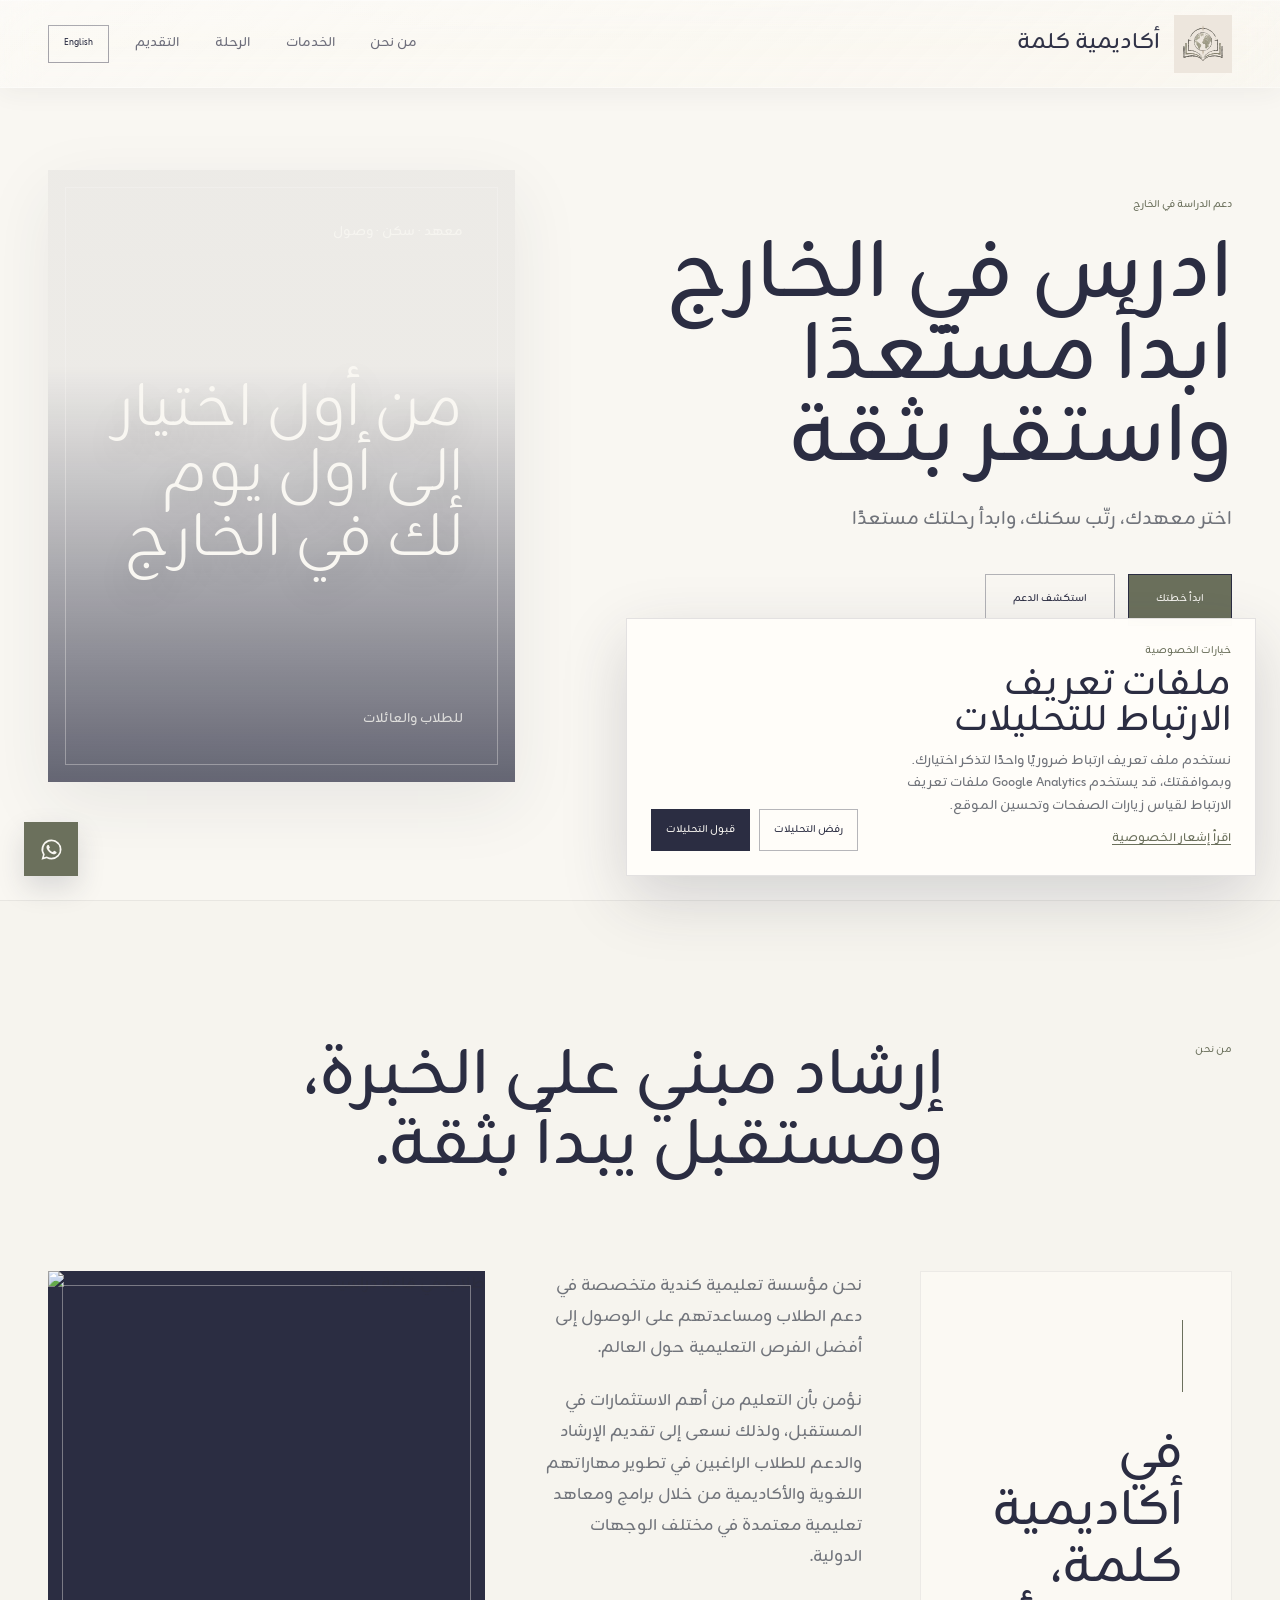
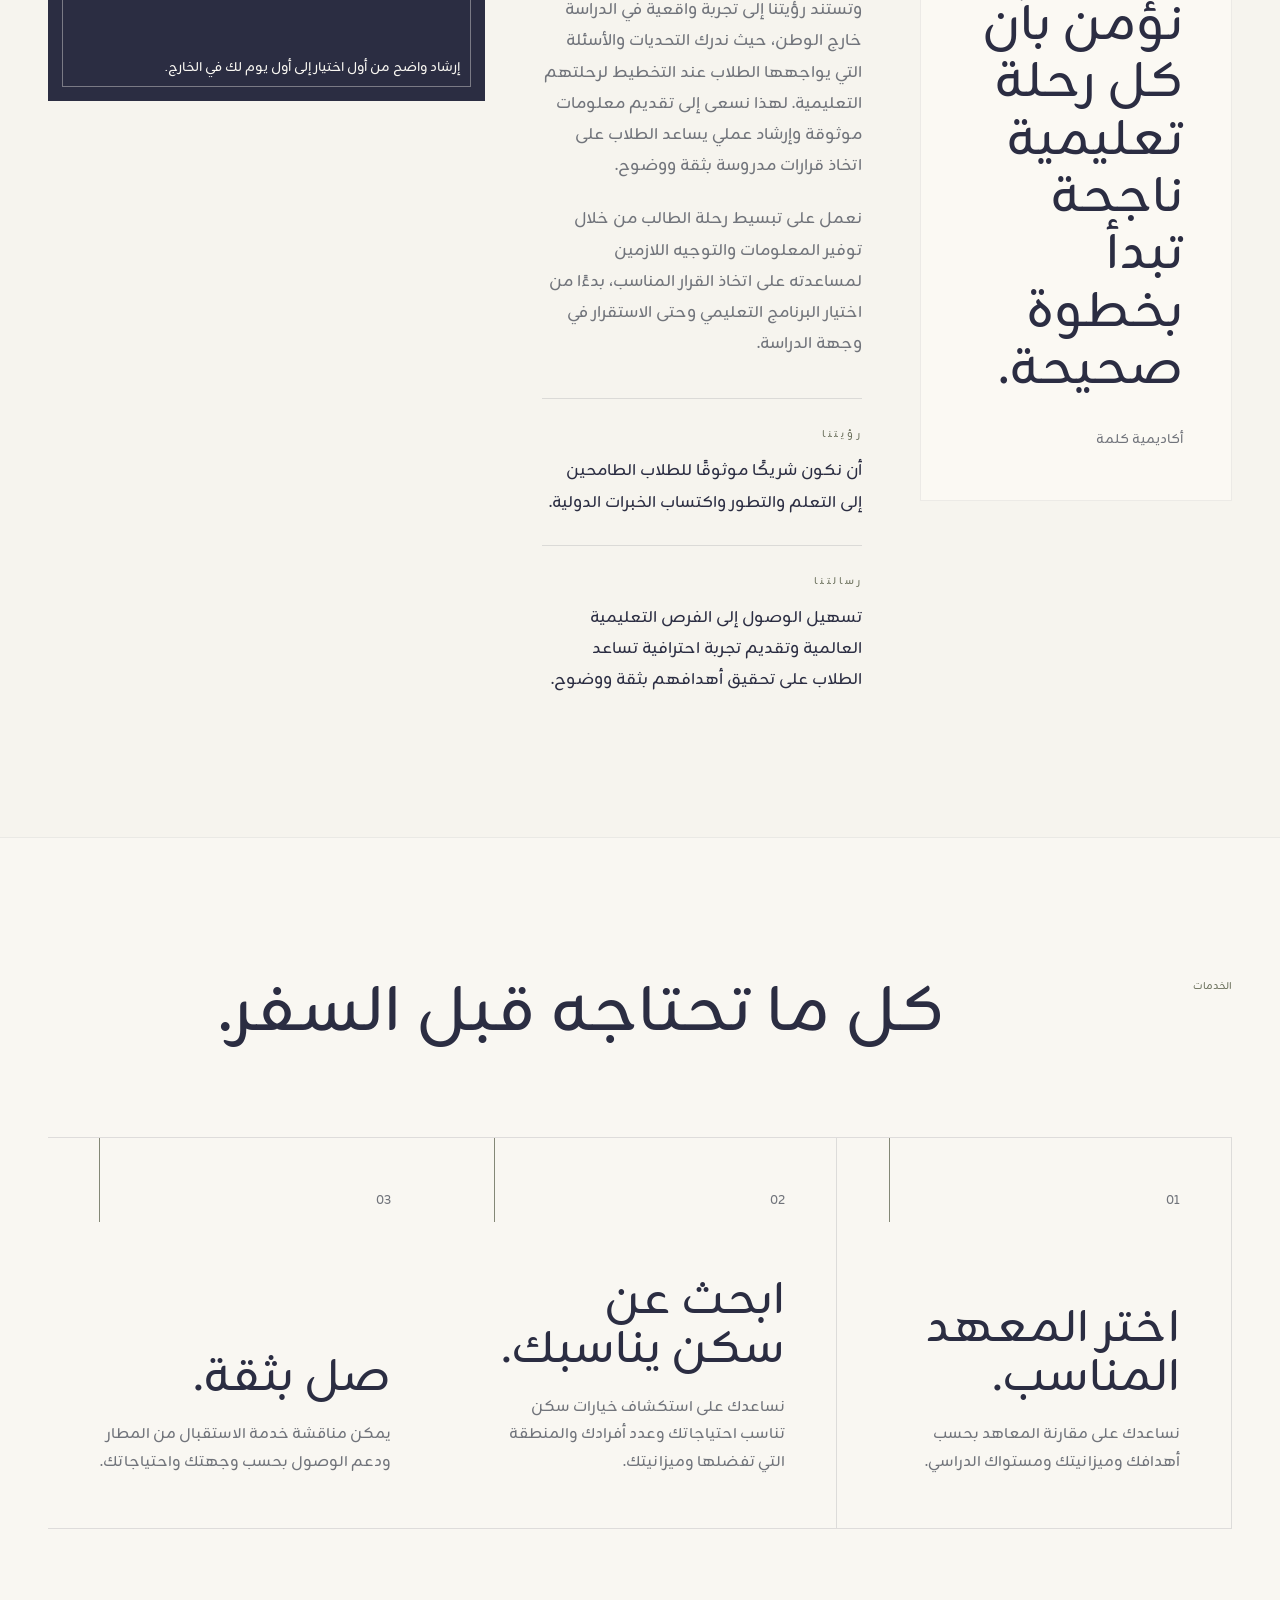
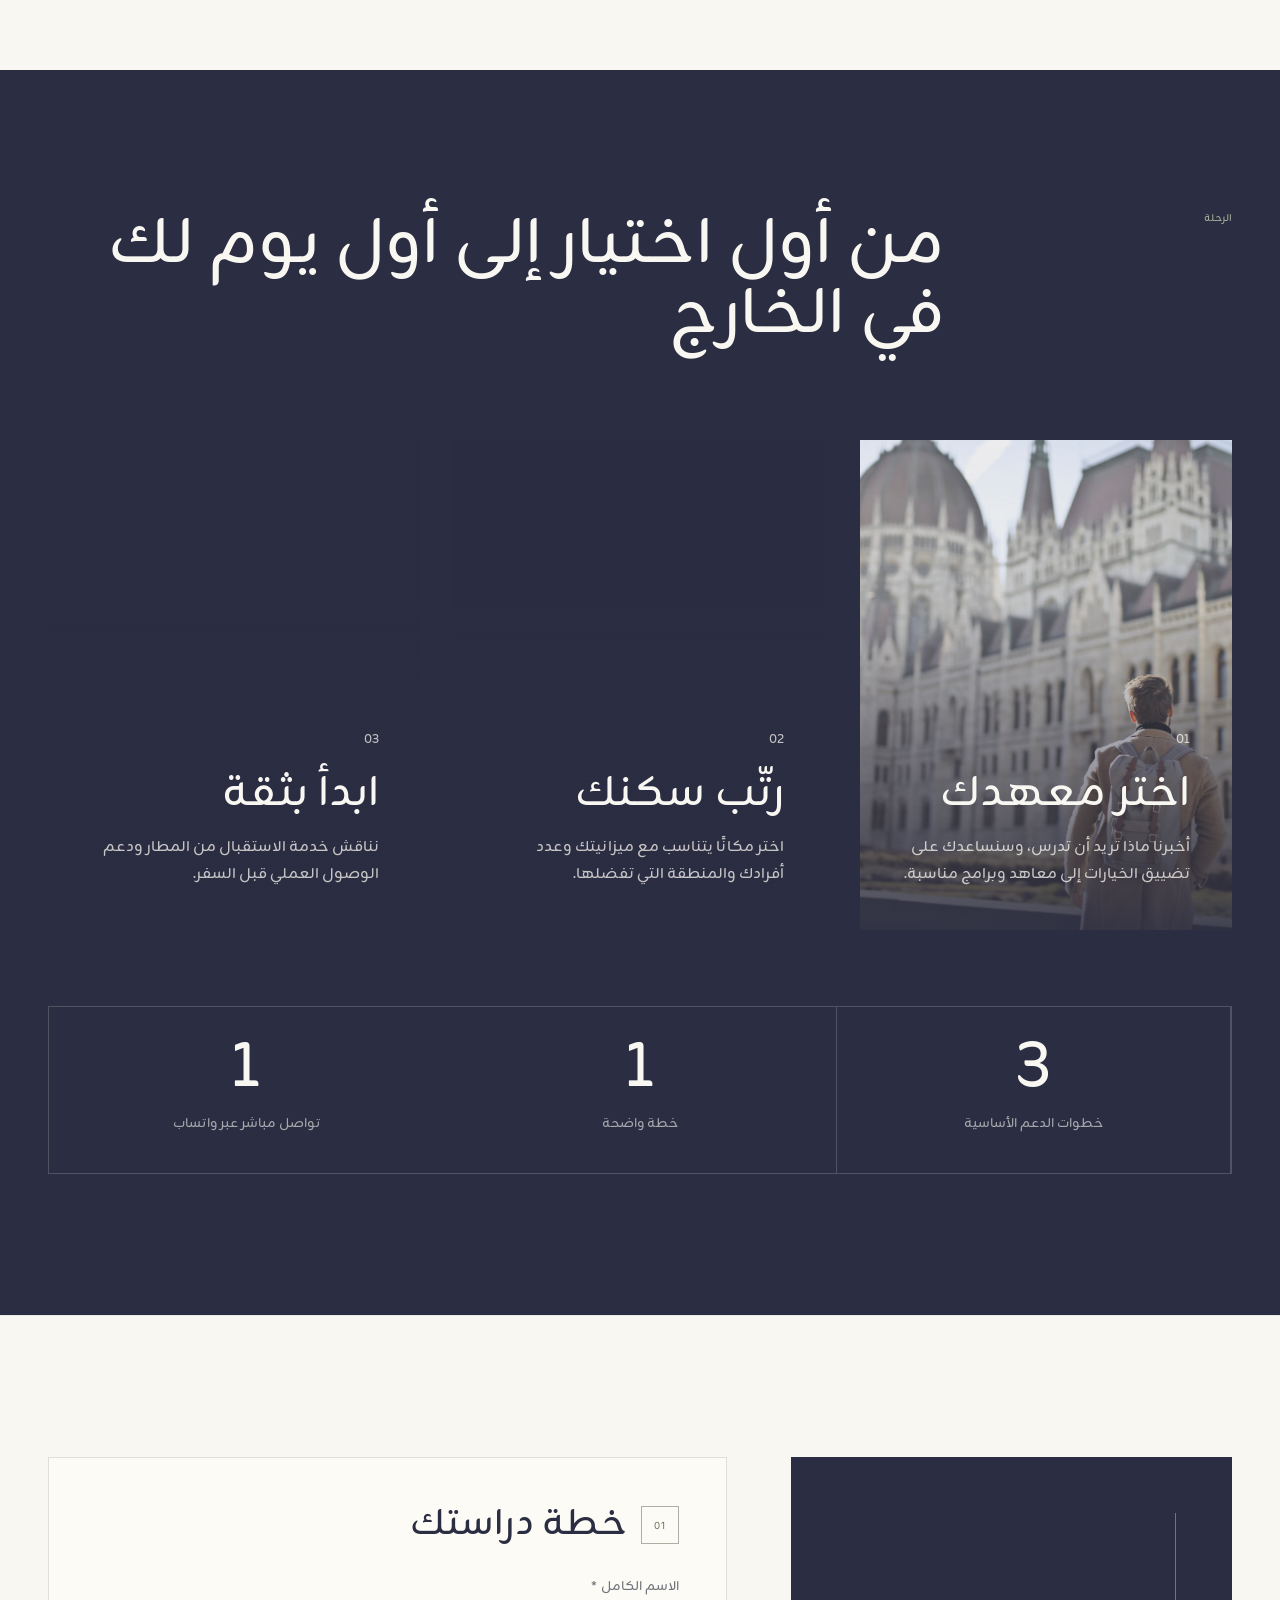
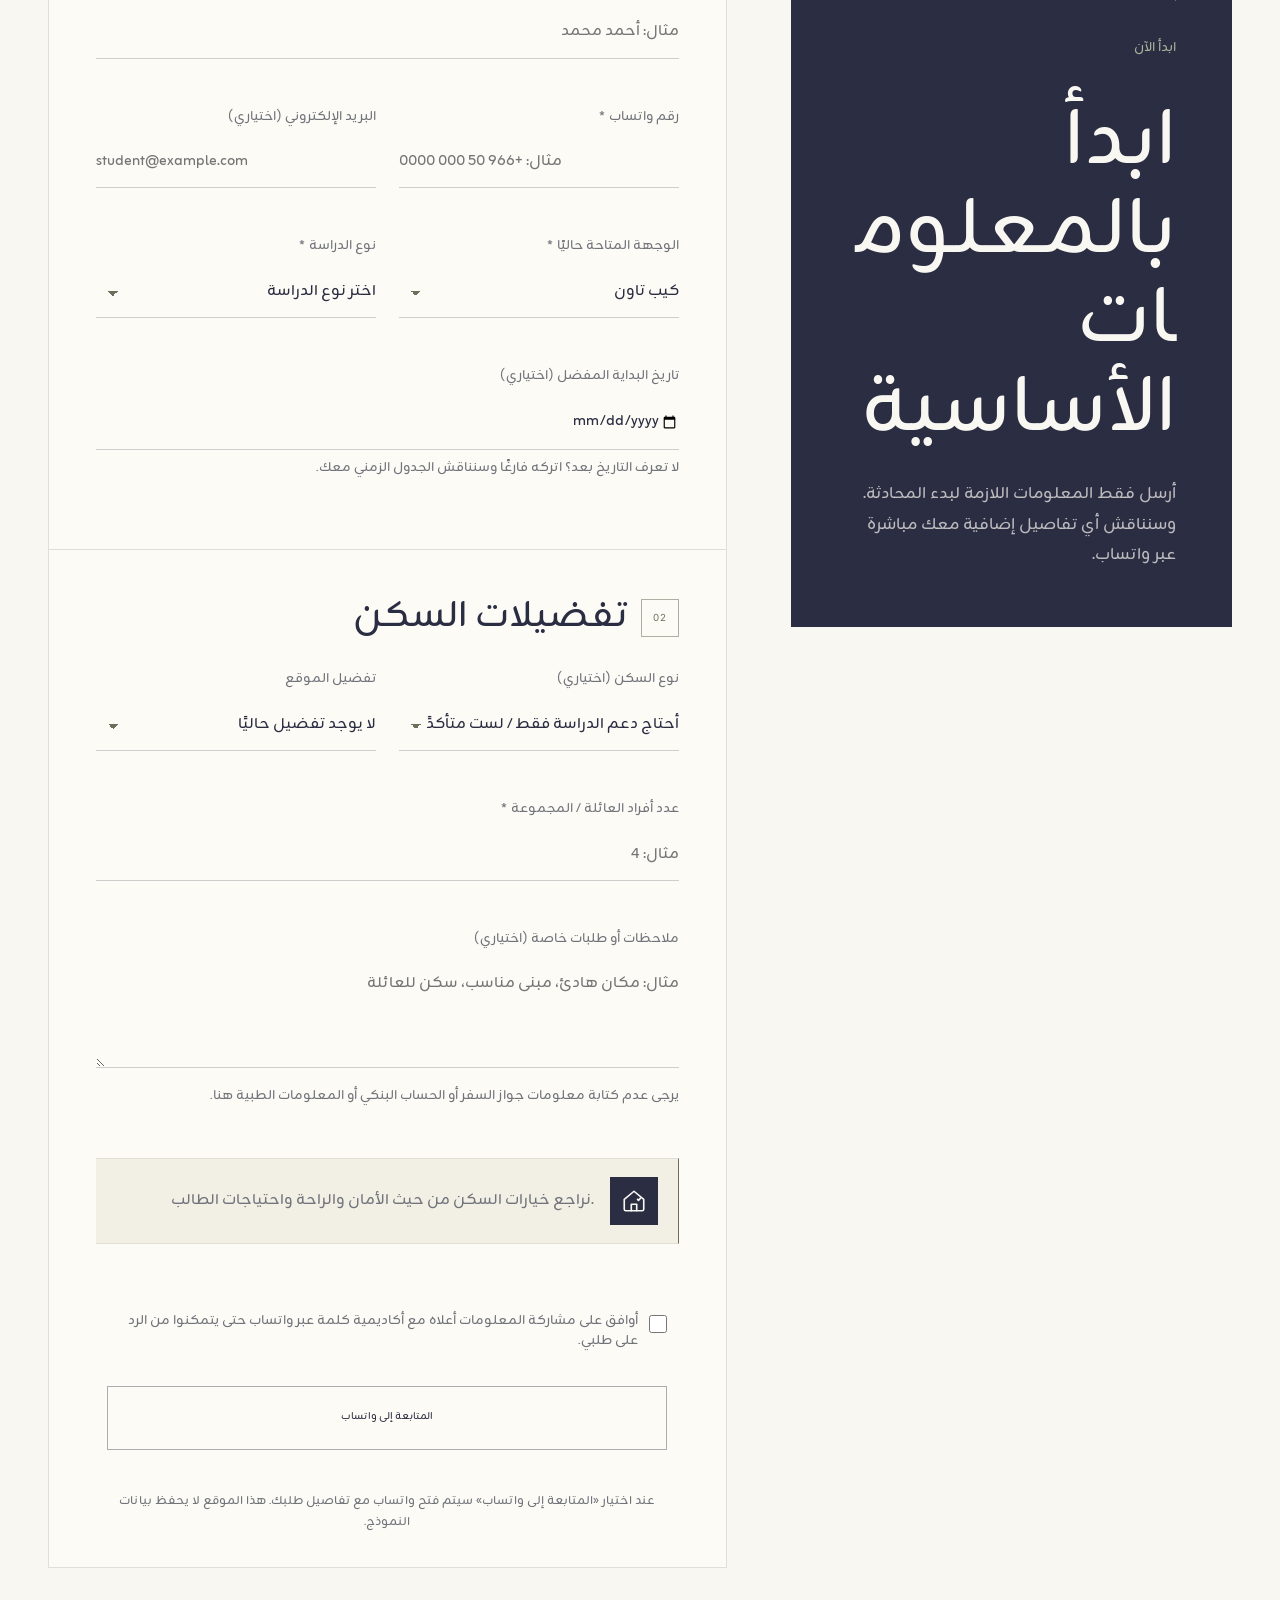
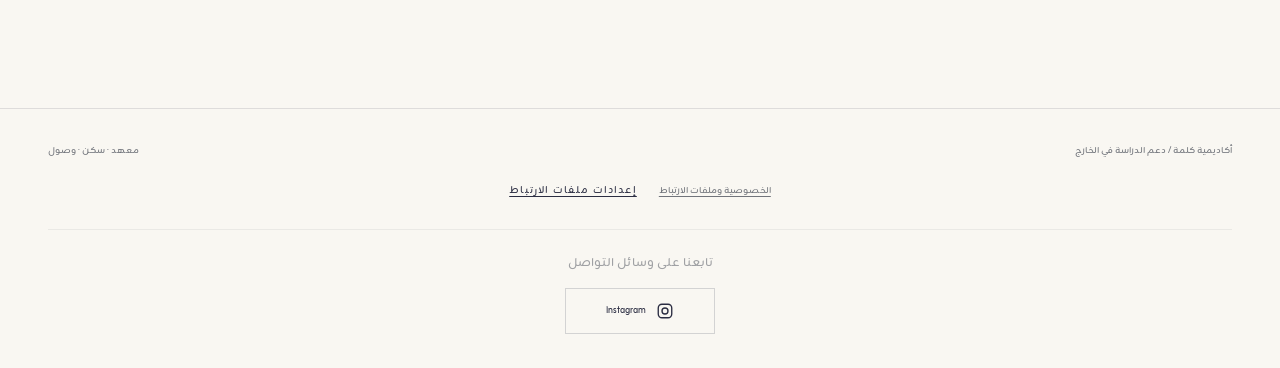
==== ar/index.html @ 58fb6383 "Revise 'About' section with Arabic translations Updated the 'About' section with Arabic content and " ====
<!doctype html>
<html lang="ar" dir="rtl">
<head>
  <meta charset="utf-8">
  <meta name="viewport" content="width=device-width, initial-scale=1, viewport-fit=cover">
  <meta name="description" content="أكاديمية كلمة — دعم الدراسة في الخارج والسكن وخدمات الوصول.">
  <meta name="theme-color" content="#2b2d42">
  <meta name="robots" content="index,follow">
  <meta property="og:type" content="website">
  <meta property="og:title" content="أكاديمية كلمة — دعم الدراسة في الخارج">
  <meta property="og:description" content="أكاديمية كلمة — دعم الدراسة في الخارج والسكن وخدمات الوصول.">
  <meta property="og:locale" content="ar_AR">
  <meta property="og:image" content="https://kalimhacademy.com/assets/images/hero-students.jpg">
  <meta property="og:url" content="https://kalimhacademy.com/ar/">
  <link rel="canonical" href="https://kalimhacademy.com/ar/">
  <link rel="alternate" hreflang="en" href="https://kalimhacademy.com/">
  <link rel="alternate" hreflang="ar" href="https://kalimhacademy.com/ar/">
  <link rel="alternate" hreflang="x-default" href="https://kalimhacademy.com/">
  <title>أكاديمية كلمة — للدراسة في الخارج</title>
  <link rel="icon" type="image/svg+xml" href="/assets/logo/kalimh-academy-logo.svg">
  <link rel="apple-touch-icon" href="/assets/logo/kalimh-academy-logo.svg">
  <link rel="preconnect" href="https://fonts.googleapis.com">
  <link rel="preconnect" href="https://fonts.gstatic.com" crossorigin>
  <link href="https://fonts.googleapis.com/css2?family=Cormorant+Garamond:ital,wght@0,300;0,400;1,300;1,400&family=Inter:wght@300;400;500&family=Zain:wght@300;400;500;600&display=swap" rel="stylesheet">

  <!-- Google Analytics: analytics cookies are created only after a visitor accepts analytics. -->
  <script>
    (function () {
      const measurementId = 'G-HSSBHJYQX3';
      const consentCookie = 'kalimh_cookie_consent';
      const readCookie = (name) => {
        const prefix = `${name}=`;
        return document.cookie.split(';').map((item) => item.trim()).find((item) => item.startsWith(prefix))?.slice(prefix.length) || '';
      };

      window.dataLayer = window.dataLayer || [];
      window.gtag = window.gtag || function gtag(){ window.dataLayer.push(arguments); };
      window.gtag('consent', 'default', {
        analytics_storage: 'denied',
        ad_storage: 'denied',
        ad_user_data: 'denied',
        ad_personalization: 'denied'
      });

      window.kalimhLoadAnalytics = function () {
        if (window.__kalimhAnalyticsLoaded) return;
        window.__kalimhAnalyticsLoaded = true;
        window.gtag('js', new Date());
        window.gtag('config', measurementId, { anonymize_ip: true });
        const script = document.createElement('script');
        script.async = true;
        script.src = `https://www.googletagmanager.com/gtag/js?id=${measurementId}`;
        script.dataset.kalimhAnalytics = 'true';
        document.head.appendChild(script);
      };

      if (readCookie(consentCookie) === 'accepted') {
        window.gtag('consent', 'update', {
          analytics_storage: 'granted',
          ad_storage: 'denied',
          ad_user_data: 'denied',
          ad_personalization: 'denied'
        });
        window.kalimhLoadAnalytics();
      }
    })();
  </script>
  <link rel="stylesheet" href="../css/main.css">
</head>
<body>
<div class="scroll-progress" id="scrollProgress" aria-hidden="true"></div>
  <div class="grain" aria-hidden="true"></div>

  <header class="site-nav" id="siteNav">
    <div class="nav-inner">
      <a class="brand-group" href="#top" aria-label="Kalimh Academy home" data-aria-en="Kalimh Academy home" data-aria-ar="الصفحة الرئيسية لأكاديمية كلمة">
        <img class="brand-mark" src="../assets/logo/kalimh-academy-logo.svg" alt="Kalimh Academy logo" data-alt-en="Kalimh Academy logo" data-alt-ar="شعار أكاديمية كلمة" width="58" height="58">
        <span class="brand-name" data-en="Kalimh Academy" data-ar="أكاديمية كلمة">Kalimh Academy</span>
      </a>
      <div class="nav-actions">
        <nav class="nav-links" aria-label="Primary navigation" data-aria-en="Primary navigation" data-aria-ar="التنقل الرئيسي">
          <a href="#about" data-en="About us" data-ar="من نحن">About us</a>
          <a href="#services" data-en="Services" data-ar="الخدمات">Services</a>
          <a href="#journey" data-en="Journey" data-ar="الرحلة">Journey</a>
          <a href="#apply" data-en="Apply" data-ar="التقديم">Apply</a>
        </nav>
        <button class="language-toggle" id="languageToggle" type="button" aria-label="Switch language" data-aria-en="Switch language" data-aria-ar="تبديل اللغة" data-lang-en="../" data-lang-ar="./">العربية</button>
        <button class="menu-toggle" id="menuToggle" type="button" aria-controls="mobileMenu" aria-expanded="false" aria-label="Open navigation menu" data-aria-en="Open navigation menu" data-aria-ar="فتح قائمة التنقل"><span></span><span></span><span></span></button>
      </div>
    </div>
  </header>

  <nav class="mobile-menu" id="mobileMenu" aria-hidden="true" aria-label="Mobile navigation" data-aria-en="Mobile navigation" data-aria-ar="قائمة التنقل للجوال">
    <a href="#about" data-en="About us" data-ar="من نحن">About us</a>
    <a href="#services" data-en="Services" data-ar="الخدمات">Services</a>
    <a href="#journey" data-en="Journey" data-ar="الرحلة">Journey</a>
    <a href="#apply" data-en="Apply" data-ar="التقديم">Apply</a>
  </nav>

  <main class="page" id="mainContent" tabindex="-1">
    <section class="hero" id="top">
      <div class="container hero-grid">
        <div class="hero-copy reveal">
          <span class="eyebrow" data-en="Study abroad support" data-ar="دعم الدراسة في الخارج">Study abroad support</span>
          <h1 class="hero-title">
            <span data-en="Study abroad." data-ar="ادرس في الخارج">Study abroad.</span>
            <span data-en="Arrive prepared." data-ar="ابدأ مستعدًا">Arrive prepared.</span>
            <span data-en="Settle with confidence." data-ar="واستقر بثقة">Settle with confidence.</span>
          </h1>
          <p class="hero-subtitle" data-en="Choose your institute, arrange your housing, and arrive prepared." data-ar="اختر معهدك، رتّب سكنك، وابدأ رحلتك مستعدًا">Choose your institute, arrange your housing, and arrive prepared.</p>
          <div class="hero-actions">
            <a class="button primary" href="#apply"><span data-en="Start your plan" data-ar="ابدأ خطتك">Start your plan</span></a>
            <a class="button" href="#services"><span data-en="Explore support" data-ar="استكشف الدعم">Explore support</span></a>
          </div>
          <div class="hero-note">
            <strong>1–3</strong>
            <p data-en="Three clear steps for a confident start abroad." data-ar="ثلاث خطوات واضحة لبداية واثقة في الخارج">Three clear steps for a confident start abroad.</p>
          </div>
        </div>
        <div class="hero-visual reveal">
          <div class="hero-card">
            <span class="hero-card-kicker" data-en="Institute · Housing · Arrival" data-ar="معهد · سكن · وصول">Institute · Housing · Arrival</span>
            <h2 class="hero-card-title" data-en="From your first choice to your first day abroad." data-ar="من أول اختيار إلى أول يوم لك في الخارج">From your first choice to your first day abroad.</h2>
            <span class="hero-card-foot" data-en="For students and families" data-ar="للطلاب والعائلات">For students and families</span>
          </div>
        </div>
      </div>
    </section>

    <section class="section section-tint" id="about">
  <div class="container">
    <header class="section-header reveal">
      <span class="section-kicker">من نحن</span>
      <h2 class="section-title">
        إرشاد مبني على الخبرة،<br>
        ومستقبل يبدأ بثقة.
      </h2>
    </header>

    <div class="about-grid about-grid-expanded">
      <article class="pullquote reveal">
        <div>
          <p>
            في أكاديمية كلمة، نؤمن بأن كل رحلة تعليمية ناجحة تبدأ بخطوة صحيحة.
          </p>
        </div>
        <span>أكاديمية كلمة</span>
      </article>

      <div class="section-copy about-copy reveal">
        <p>
          نحن مؤسسة تعليمية كندية متخصصة في دعم الطلاب ومساعدتهم على الوصول
          إلى أفضل الفرص التعليمية حول العالم.
        </p>

        <p>
          نؤمن بأن التعليم من أهم الاستثمارات في المستقبل، ولذلك نسعى إلى
          تقديم الإرشاد والدعم للطلاب الراغبين في تطوير مهاراتهم اللغوية
          والأكاديمية من خلال برامج ومعاهد تعليمية معتمدة في مختلف الوجهات
          الدولية.
        </p>

        <p>
          وتستند رؤيتنا إلى تجربة واقعية في الدراسة خارج الوطن، حيث ندرك
          التحديات والأسئلة التي يواجهها الطلاب عند التخطيط لرحلتهم التعليمية.
          لهذا نسعى إلى تقديم معلومات موثوقة وإرشاد عملي يساعد الطلاب على
          اتخاذ قرارات مدروسة بثقة ووضوح.
        </p>

        <p>
          نعمل على تبسيط رحلة الطالب من خلال توفير المعلومات والتوجيه اللازمين
          لمساعدته على اتخاذ القرار المناسب، بدءًا من اختيار البرنامج التعليمي
          وحتى الاستقرار في وجهة الدراسة.
        </p>

        <div class="about-statements">
          <div class="about-statement">
            <span>رؤيتنا</span>
            <p>
              أن نكون شريكًا موثوقًا للطلاب الطامحين إلى التعلم والتطور
              واكتساب الخبرات الدولية.
            </p>
          </div>

          <div class="about-statement">
            <span>رسالتنا</span>
            <p>
              تسهيل الوصول إلى الفرص التعليمية العالمية وتقديم تجربة احترافية
              تساعد الطلاب على تحقيق أهدافهم بثقة ووضوح.
            </p>
          </div>
        </div>
      </div>

      <figure class="about-visual reveal">
        <img
          src="https://images.unsplash.com/photo-1523240795612-9a054b0db644?auto=format&fit=crop&w=1400&q=85"
          alt="طلاب في قاعة دراسية"
          loading="lazy"
          decoding="async"
        >
        <figcaption>
          إرشاد واضح من أول اختيار إلى أول يوم لك في الخارج.
        </figcaption>
      </figure>
    </div>
  </div>
</section>

    <section class="section" id="services">
      <div class="container">
        <header class="section-header reveal">
          <span class="section-kicker" data-en="Services" data-ar="الخدمات">Services</span>
          <h2 class="section-title" data-en="Everything you need before you go." data-ar="كل ما تحتاجه قبل السفر.">Everything you need before you go.</h2>
        </header>
        <div class="services-grid">
          <article class="service-card reveal">
            <span class="service-number">01</span>
            <h3 data-en="Choose the right institute." data-ar="اختر المعهد المناسب.">Choose the right institute.</h3>
            <p data-en="We help you compare institutes based on your goals, budget, and study level." data-ar="نساعدك على مقارنة المعاهد بحسب أهدافك وميزانيتك ومستواك الدراسي.">We help you compare institutes based on your goals, budget, and study level.</p>
          </article>
          <article class="service-card reveal">
            <span class="service-number">02</span>
            <h3 data-en="Find housing that suits you." data-ar="ابحث عن سكن يناسبك.">Find housing that suits you.</h3>
            <p data-en="We help you explore housing options that fit your needs, household, area, and budget." data-ar="نساعدك على استكشاف خيارات سكن تناسب احتياجاتك وعدد أفرادك والمنطقة التي تفضلها وميزانيتك.">We help you explore housing options that fit your needs, household, area, and budget.</p>
          </article>
          <article class="service-card reveal">
            <span class="service-number">03</span>
            <h3 data-en="Arrive with confidence." data-ar="صل بثقة.">Arrive with confidence.</h3>
            <p data-en="Airport pickup and practical arrival support can be discussed based on your destination and needs." data-ar="يمكن مناقشة خدمة الاستقبال من المطار ودعم الوصول بحسب وجهتك واحتياجاتك.">Airport pickup and practical arrival support can be discussed based on your destination and needs.</p>
          </article>
        </div>
      </div>
    </section>

    <section class="section section-dark" id="journey">
      <div class="container">
        <header class="section-header reveal">
          <span class="section-kicker" data-en="The journey" data-ar="الرحلة">The journey</span>
          <h2 class="section-title" data-en="From your first choice to your first day abroad." data-ar="من أول اختيار إلى أول يوم لك في الخارج">From your first choice to your first day abroad.</h2>
        </header>
        <div class="journey-grid">
          <article class="journey-card reveal">
            <span class="journey-index">01</span>
            <h3 data-en="Choose your institute." data-ar="اختر معهدك">Choose your institute.</h3>
            <p data-en="Tell us what you want to study, and we help narrow the options to suitable institutes and programs." data-ar="أخبرنا ماذا تريد أن تدرس، وسنساعدك على تضييق الخيارات إلى معاهد وبرامج مناسبة.">Tell us what you want to study, and we help narrow the options to suitable institutes and programs.</p>
          </article>
          <article class="journey-card reveal">
            <span class="journey-index">02</span>
            <h3 data-en="Arrange your housing." data-ar="رتّب سكنك">Arrange your housing.</h3>
            <p data-en="Choose a place that matches your budget, household, and preferred area." data-ar="اختر مكانًا يتناسب مع ميزانيتك وعدد أفرادك والمنطقة التي تفضلها.">Choose a place that matches your budget, household, and preferred area.</p>
          </article>
          <article class="journey-card reveal">
            <span class="journey-index">03</span>
            <h3 data-en="Arrive with confidence." data-ar="ابدأ بثقة">Arrive with confidence.</h3>
            <p data-en="We discuss airport pickup and practical arrival support before you travel." data-ar="نناقش خدمة الاستقبال من المطار ودعم الوصول العملي قبل السفر.">We discuss airport pickup and practical arrival support before you travel.</p>
          </article>
        </div>
        <div class="stats reveal" aria-label="Kalimh Academy support overview">
          <div class="stat"><strong>3</strong><span data-en="Core support steps" data-ar="خطوات الدعم الأساسية">Core support steps</span></div>
          <div class="stat"><strong>1</strong><span data-en="Guided plan" data-ar="خطة واضحة">Guided plan</span></div>
          <div class="stat"><strong>1</strong><span data-en="Direct WhatsApp contact" data-ar="تواصل مباشر عبر واتساب">Direct WhatsApp contact</span></div>
        </div>
      </div>
    </section>

    <section class="section" id="apply">
      <div class="container application-shell">
        <aside class="form-intro reveal">
          <span class="form-badge" data-en="Get started" data-ar="ابدأ الآن">Get started</span>
          <h2 data-en="Start with the essentials." data-ar="ابدأ بالمعلومات الأساسية">Start with the essentials.</h3>
          <p data-en="Share only the details needed for a first conversation. We will discuss any additional information with you directly on WhatsApp." data-ar="أرسل فقط المعلومات اللازمة لبدء المحادثة. وسنناقش أي تفاصيل إضافية معك مباشرة عبر واتساب.">Share only the details needed for a first conversation. We will discuss any additional information with you directly on WhatsApp.</p>
        </aside>

        <form class="form-card reveal" id="kalimhWhatsAppForm" novalidate>
          <section class="form-section" aria-labelledby="contactDetailsHeading">
            <h3 class="form-title" id="contactDetailsHeading"><span class="step">01</span><span data-en="Your study plan" data-ar="خطة دراستك">Your study plan</span></h3>
            <div class="form-row">
              <div class="field full">
                <label class="required" for="fullName" data-en="Full name" data-ar="الاسم الكامل">Full name</label>
                <input id="fullName" name="fullName" type="text" required minlength="2" maxlength="80" autocomplete="name" placeholder="Aisha Binti Rahman" data-placeholder-en="Aisha Binti Rahman" data-placeholder-ar="مثال: أحمد محمد">
                <div class="field-error" id="fullNameError" aria-live="polite"></div>
              </div>
            </div>
            <div class="form-row">
              <div class="field">
                <label class="required" for="phone" data-en="WhatsApp number" data-ar="رقم واتساب">WhatsApp number</label>
                <input id="phone" name="phone" type="tel" required minlength="7" maxlength="30" inputmode="tel" autocomplete="tel" placeholder="+966 50 000 0000" data-placeholder-en="+966 50 000 0000" data-placeholder-ar="مثال: +966 50 000 0000">
                <div class="field-error" id="phoneError" aria-live="polite"></div>
              </div>
              <div class="field">
                <label for="email" data-en="Email (optional)" data-ar="البريد الإلكتروني (اختياري)">Email (optional)</label>
                <input id="email" name="email" type="email" maxlength="120" autocomplete="email" placeholder="student@example.com" data-placeholder-en="student@example.com" data-placeholder-ar="student@example.com">
                <div class="field-error" id="emailError" aria-live="polite"></div>
              </div>
            </div>
            <div class="form-row">
              <div class="field">
                <label class="required" for="destination" data-en="Currently available destination" data-ar="الوجهة المتاحة حاليًا">Currently available destination</label>
                <select id="destination" name="destination" required aria-describedby="destinationAvailability">
                  <option value="malaysia" selected data-en="Malaysia" data-ar="ماليزيا">Malaysia</option>
                  <option value="capetown" selected data-en="Cape Town" data-ar="كيب تاون">Cape Town</option>
                  <option value="canada" disabled data-en="Canada — coming soon" data-ar="كندا — قريبًا">Canada — coming soon</option>
                  <option value="uk" disabled data-en="United Kingdom — coming soon" data-ar="المملكة المتحدة — قريبًا">United Kingdom — coming soon</option>
                  <option value="australia" disabled data-en="Australia — coming soon" data-ar="أستراليا — قريبًا">Australia — coming soon</option>
                  <option value="other" disabled data-en="Other destinations — coming soon" data-ar="وجهات أخرى — قريبًا">Other destinations — coming soon</option>
                </select>
                <div class="field-error" id="destinationError" aria-live="polite"></div>
              </div>
              <div class="field">
                <label class="required" for="studyGoal" data-en="Study type" data-ar="نوع الدراسة">Study type</label>
                <select id="studyGoal" name="studyGoal" required>
                  <option value="" data-en="Select study type" data-ar="اختر نوع الدراسة">Select study type</option>
                  <option value="english" data-en="English language course" data-ar="دورة لغة إنجليزية">English language course</option>
                  <option value="college" data-en="College or university" data-ar="كلية أو جامعة">College or university</option>
                  <option value="pathway" data-en="Foundation or pathway" data-ar="سنة تحضيرية أو مسار تمهيدي">Foundation or pathway</option>
                  <option value="other" data-en="Other / not sure yet" data-ar="أخرى / لست متأكدًا بعد">Other / not sure yet</option>
                </select>
                <div class="field-error" id="studyGoalError" aria-live="polite"></div>
              </div>
            </div>
            <div class="form-row">
              <div class="field full">
                <label for="startDate" data-en="Preferred start date (optional)" data-ar="تاريخ البداية المفضل (اختياري)">Preferred start date (optional)</label>
                <input id="startDate" name="startDate" type="date">
                <small class="form-helper" data-en="No exact date yet? Leave this blank and we will discuss your timeline with you." data-ar="لا تعرف التاريخ بعد؟ اتركه فارغًا وسنناقش الجدول الزمني معك.">No exact date yet? Leave this blank and we will discuss your timeline with you.</small>
                <div class="field-error" id="startDateError" aria-live="polite"></div>
              </div>
            </div>
          </section>

          <section class="form-section" aria-labelledby="housingHeading">
            <h3 class="form-title" id="housingHeading"><span class="step">02</span><span data-en="Housing preferences" data-ar="تفضيلات السكن">Housing preferences</span></h3>
            <div class="form-row">
              <div class="field">
                <label for="accommodationType" data-en="Accommodation type (optional)" data-ar="نوع السكن (اختياري)">Accommodation type (optional)</label>
                <select id="accommodationType" name="accommodationType">
                  <option value="" data-en="I need study support only / not sure yet" data-ar="أحتاج دعم الدراسة فقط / لست متأكدًا بعد">I need study support only / not sure yet</option>
                  <option value="studio" data-en="Studio — private and self-contained" data-ar="استوديو — خاص ومستقل">Studio — private and self-contained</option>
                  <option value="private_room" data-en="Private room — shared living or kitchen" data-ar="غرفة خاصة — مع صالة أو مطبخ مشترك">Private room — shared living or kitchen</option>
                  <option value="whole_house" data-en="Whole house / apartment — private for family" data-ar="شقة كاملة — خاصة للعائلة">Whole house / apartment — private for family</option>
                </select>
                <div class="field-error" id="accommodationTypeError" aria-live="polite"></div>
              </div>
              <div class="field">
                <label for="area" data-en="Location preference" data-ar="تفضيل الموقع">Location preference</label>
                <select id="area" name="area">
                  <option value="" data-en="No preference yet" data-ar="لا يوجد تفضيل حاليًا">No preference yet</option>
                  <option value="near_campus" data-en="Near campus" data-ar="قرب الحرم الدراسي">Near campus</option>
                  <option value="city_centre" data-en="City centre" data-ar="وسط المدينة">City centre</option>
                  <option value="quiet_area" data-en="Quiet residential area" data-ar="منطقة سكنية هادئة">Quiet residential area</option>
                </select>
                <div class="field-error" id="areaError" aria-live="polite"></div>
              </div>
            </div>
            <div class="form-row" id="groupSizeRow" hidden aria-hidden="true">
              <div class="field full">
                <label class="required" for="groupSize" data-en="Number of family members / group size" data-ar="عدد أفراد العائلة / المجموعة">Number of family members / group size</label>
                <input id="groupSize" name="groupSize" type="number" min="1" max="12" inputmode="numeric" placeholder="e.g., 4" data-placeholder-en="e.g., 4" data-placeholder-ar="مثال: 4">
                <div class="field-error" id="groupSizeError" aria-live="polite"></div>
              </div>
            </div>
            <div class="form-row">
              <div class="field full">
                <label for="accommodationRequests" data-en="Notes or special requests (optional)" data-ar="ملاحظات أو طلبات خاصة (اختياري)">Notes or special requests (optional)</label>
                <textarea id="accommodationRequests" name="accommodationRequests" maxlength="600" placeholder="e.g., quiet space, accessible building, family stay" data-placeholder-en="e.g., quiet space, accessible building, family stay" data-placeholder-ar="مثال: مكان هادئ، مبنى مناسب، سكن للعائلة"></textarea>
                <small class="form-helper" data-en="Please do not include passport, banking, or medical information here." data-ar="يرجى عدم كتابة معلومات جواز السفر أو الحساب البنكي أو المعلومات الطبية هنا.">Please do not include passport, banking, or medical information here.</small>
                <div class="field-error" id="accommodationRequestsError" aria-live="polite"></div>
              </div>
            </div>
            <div class="field-note">
              <div class="field-note-icon" aria-hidden="true">
                <svg viewBox="0 0 24 24" width="26" height="26" fill="none" stroke="currentColor" stroke-width="1.5" stroke-linecap="round" stroke-linejoin="round"><path d="M3 10.5 12 3l9 7.5v9A1.5 1.5 0 0 1 19.5 21h-15A1.5 1.5 0 0 1 3 19.5v-9Z"/><path d="M9.5 21v-6h5v6"/><path d="m15.25 10.5.9.9 1.85-2.05"/></svg>
              </div>
              <span data-en="Accommodation options are reviewed for safety, comfort, and student needs." data-ar="نراجع خيارات السكن من حيث الأمان والراحة واحتياجات الطالب.">Accommodation options are reviewed for safety, comfort, and student needs.</span>
            </div>
          </section>
            <div class="form-consent" id="consentField">
              <input id="contactConsent" name="contactConsent" type="checkbox" required>
              <label for="contactConsent" data-en="I agree to share the information above with Kalimh Academy through WhatsApp so they can respond to my enquiry." data-ar="أوافق على مشاركة المعلومات أعلاه مع أكاديمية كلمة عبر واتساب حتى يتمكنوا من الرد على طلبي.">I agree to share the information above with Kalimh Academy through WhatsApp so they can respond to my enquiry.</label>
            </div>
          <div class="submit-area">
            <button class="form-submit" type="submit"><span data-en="Continue to WhatsApp" data-ar="المتابعة إلى واتساب">Continue to WhatsApp</span></button>
          
            <div class="field-error" id="contactConsentError" aria-live="polite"></div>
            <div class="form-feedback" id="formFeedback" role="status" aria-live="polite"></div>
            <p class="form-privacy" data-en="Selecting “Continue to WhatsApp” opens WhatsApp with your enquiry. This website does not save your form details." data-ar="عند اختيار «المتابعة إلى واتساب» سيتم فتح واتساب مع تفاصيل طلبك. هذا الموقع لا يحفظ بيانات النموذج.">Selecting “Continue to WhatsApp” opens WhatsApp with your enquiry. This website does not save your form details.</p>
          </div>
        </form>
      </div>
    </section>
  </main>

  <footer class="site-footer">
    <div class="container footer-row">
      <span data-en="Kalimh Academy / Study Abroad Support" data-ar="أكاديمية كلمة / دعم الدراسة في الخارج">Kalimh Academy / Study Abroad Support</span>
      <span data-en="Institute · Housing · Arrival" data-ar="معهد · سكن · وصول">Institute · Housing · Arrival</span>
    </div>

    <div class="footer-legal">
      <a href="privacy.html" data-en="Privacy & cookies" data-ar="الخصوصية وملفات الارتباط">Privacy & cookies</a>
      <button class="cookie-settings-button" type="button" data-cookie-settings data-en="Cookie settings" data-ar="إعدادات ملفات الارتباط">Cookie settings</button>
    </div>
    <div class="social-follow">
      <p data-en="Follow us on social media" data-ar="تابعنا على وسائل التواصل">Follow us on social media</p>
      <a class="instagram-link" href="https://www.instagram.com/kalimhacademy" target="_blank" rel="noopener noreferrer" data-analytics-event="social_link_click" data-analytics-label="instagram" aria-label="Visit Kalimh Academy on Instagram" data-aria-en="Visit Kalimh Academy on Instagram" data-aria-ar="زيارة أكاديمية كلمة على إنستغرام">
        <svg viewBox="0 0 24 24" aria-hidden="true"><rect x="3" y="3" width="18" height="18" rx="5"/><circle cx="12" cy="12" r="4"/><path d="M17.5 6.5h.01"/></svg>
        <span>Instagram</span>
      </a>
    </div>
  </footer>

  <a class="whatsapp-float" id="whatsappFloat" href="https://wa.me/14387227303?text=Hello%20Kalimh%20Academy%2C%20I%20want%20to%20ask%20about%20ESL%20study%20and%20accommodation." target="_blank" rel="noopener noreferrer" data-analytics-event="contact" data-analytics-label="whatsapp_float" aria-label="Contact Kalimh Academy on WhatsApp" data-aria-en="Contact Kalimh Academy on WhatsApp" data-aria-ar="تواصل مع أكاديمية كلمة عبر واتساب">
    <span data-en="WhatsApp" data-ar="واتساب">WhatsApp</span>
    <svg viewBox="0 0 32 32" aria-hidden="true"><path d="M16.02 3.2A12.77 12.77 0 0 0 5.1 22.56L3.2 29l6.62-1.74a12.73 12.73 0 0 0 6.2 1.58h.01A12.82 12.82 0 0 0 28.8 16.03 12.8 12.8 0 0 0 16.02 3.2Zm0 23.45h-.01a10.57 10.57 0 0 1-5.39-1.47l-.39-.23-3.93 1.03 1.05-3.83-.25-.4a10.58 10.58 0 1 1 8.92 4.9Zm5.8-7.92c-.32-.16-1.88-.93-2.17-1.03-.29-.11-.5-.16-.71.16-.21.32-.82 1.03-1.01 1.24-.18.21-.37.24-.69.08-.32-.16-1.34-.49-2.55-1.57-.94-.84-1.58-1.88-1.77-2.2-.18-.32-.02-.49.14-.65.14-.14.32-.37.48-.56.16-.18.21-.32.32-.53.11-.21.05-.4-.03-.56-.08-.16-.71-1.71-.98-2.35-.26-.62-.52-.53-.71-.54h-.61c-.21 0-.56.08-.85.4-.29.32-1.11 1.08-1.11 2.64s1.14 3.06 1.3 3.27c.16.21 2.24 3.42 5.42 4.8.76.33 1.35.52 1.81.67.76.24 1.45.21 2 .13.61-.09 1.88-.77 2.15-1.51.26-.74.26-1.38.18-1.51-.08-.13-.29-.21-.61-.37Z"></path></svg>
  </a>
  <script src="../js/app.js" defer></script>
  <section class="cookie-banner" id="cookieBanner" role="region" aria-labelledby="cookieTitle" aria-describedby="cookieDescription" hidden>
    <div class="cookie-banner-copy">
      <p class="cookie-banner-kicker" data-en="Privacy choices" data-ar="خيارات الخصوصية">Privacy choices</p>
      <h2 id="cookieTitle" data-en="Cookies for analytics" data-ar="ملفات تعريف الارتباط للتحليلات">Cookies for analytics</h2>
      <p id="cookieDescription" data-en="We use one necessary cookie to remember your choice. With your permission, Google Analytics may use cookies to measure page visits and improve the website." data-ar="نستخدم ملف تعريف ارتباط ضروريًا واحدًا لتذكر اختيارك. وبموافقتك، قد يستخدم Google Analytics ملفات تعريف الارتباط لقياس زيارات الصفحات وتحسين الموقع.">We use one necessary cookie to remember your choice. With your permission, Google Analytics may use cookies to measure page visits and improve the website.</p>
      <a class="cookie-banner-link" href="privacy.html" data-en="Read the privacy notice" data-ar="اقرأ إشعار الخصوصية">Read the privacy notice</a>
    </div>
    <div class="cookie-banner-actions">
      <button class="cookie-button secondary" id="cookieReject" type="button" data-en="Reject analytics" data-ar="رفض التحليلات">Reject analytics</button>
      <button class="cookie-button primary" id="cookieAccept" type="button" data-en="Accept analytics" data-ar="قبول التحليلات">Accept analytics</button>
    </div>
  </section>
</body>
</html>
---- css/main.css ----
:root {
      --linen: #f9f7f2;
      --paper: #fffdf9;
      --oat: #eae3d6;
      --moss: #6b705c;
      --sage: #a7b199;
      --charcoal: #2b2d42;
      --stone: #71747b;
      --line: rgba(43, 45, 66, .13);
      --line-soft: rgba(43, 45, 66, .07);
      --dark-line: rgba(249, 247, 242, .19);
      --shadow: 0 22px 65px rgba(43, 45, 66, .08);
      --max: 1440px;
    }

    * { box-sizing: border-box; }
    html { scroll-behavior: smooth; scroll-padding-top: 94px; background: var(--linen); }
    body {
      margin: 0;
      overflow-x: hidden;
      background: var(--linen);
      color: var(--charcoal);
      font-family: "Inter", sans-serif;
      font-weight: 300;
      line-height: 1.7;
    }
    body.menu-open { overflow: hidden; }
    h1, h2, h3, h4, p { margin: 0; }
    h1, h2, h3, h4 { font-family: "Cormorant Garamond", Georgia, serif; font-weight: 300; }
    a { color: inherit; text-decoration: none; }
    button, input, select, textarea { font: inherit; }
    button { cursor: pointer; }

    .grain {
      position: fixed;
      inset: 0;
      z-index: 80;
      pointer-events: none;
      opacity: .12;
      mix-blend-mode: multiply;
      background-image: url("https://www.transparenttextures.com/patterns/natural-paper.png");
    }
    .journey-card:nth-child(1) {
      background-image:
      linear-gradient(to top, rgba(43,45,66,.88), rgba(43,45,66,.09) 66%),
       url("../assets/images/choose-institute.jpg");
        background-position: center;
        background-size: cover;
    }
    .scroll-progress {
      position: fixed;
      z-index: 100;
      top: 0;
      inset-inline-start: 0;
      height: 2px;
      width: 0;
      background: var(--moss);
      transition: width .08s linear;
    }
    .page { overflow: clip; }
    .container { width: min(var(--max), calc(100% - 96px)); margin-inline: auto; }

    /* Navigation */
    .site-nav {
      position: fixed;
      z-index: 70;
      inset: 0 0 auto;
      min-height: 88px;
      display: flex;
      align-items: center;
      background: rgba(249, 247, 242, .84);
      border-bottom: 1px solid transparent;
      backdrop-filter: blur(13px);
      -webkit-backdrop-filter: blur(13px);
      transition: min-height .35s ease, background .35s ease, border-color .35s ease;
    }
    .site-nav.is-scrolled { min-height: 68px; background: rgba(249, 247, 242, .96); border-color: var(--line-soft); }
    .nav-inner { width: min(var(--max), calc(100% - 96px)); margin-inline: auto; display: flex; align-items: center; justify-content: space-between; gap: 28px; }
    .brand-group { display: inline-flex; align-items: center; gap: 14px; min-width: max-content; }
    .brand-mark { width: 58px; height: 58px; object-fit: contain; display: block; filter: grayscale(.1) contrast(1.03); }
    .brand-name { font-size: clamp(.88rem, 1.25vw, 1.12rem); letter-spacing: .23em; text-transform: uppercase; font-weight: 400; }
    .nav-actions { display: flex; align-items: center; gap: 26px; }
    .nav-links { display: flex; align-items: center; gap: clamp(20px, 2.8vw, 46px); font-size: .61rem; font-weight: 500; letter-spacing: .34em; text-transform: uppercase; color: var(--charcoal); opacity: .68; }
    .nav-links a { position: relative; padding: 11px 0; transition: opacity .25s ease, color .25s ease; }
    .nav-links a::after { content: ""; position: absolute; inset: auto 0 0; height: 1px; background: var(--moss); transform: scaleX(0); transform-origin: left; transition: transform .35s ease; }
    .nav-links a:hover, .nav-links a.active { opacity: 1; color: var(--charcoal); }
    .nav-links a.active::after, .nav-links a:hover::after { transform: scaleX(1); }
    .language-toggle {
      min-height: 38px;
      border: 1px solid rgba(43, 45, 66, .42);
      padding: 0 15px;
      background: transparent;
      color: var(--charcoal);
      font-size: .59rem;
      letter-spacing: .2em;
      text-transform: uppercase;
      transition: background .28s ease, color .28s ease, border-color .28s ease;
    }
    .language-toggle:hover { background: var(--moss); border-color: var(--moss); color: var(--linen); }
    .menu-toggle { display: none; align-items: center; justify-content: center; width: 39px; height: 36px; padding: 7px; border: 0; background: transparent; flex-direction: column; gap: 5px; }
    .menu-toggle span { display: block; width: 100%; height: 1px; background: var(--charcoal); transition: transform .28s ease, opacity .22s ease; }
    .menu-toggle.is-open span:nth-child(1) { transform: translateY(6px) rotate(45deg); }
    .menu-toggle.is-open span:nth-child(2) { opacity: 0; }
    .menu-toggle.is-open span:nth-child(3) { transform: translateY(-6px) rotate(-45deg); }
    .mobile-menu {
      position: fixed;
      z-index: 65;
      inset: 0 0 auto;
      padding: 94px max(24px, calc((100% - var(--max)) / 2)) 26px;
      display: grid;
      background: rgba(249, 247, 242, .98);
      border-bottom: 1px solid var(--line);
      box-shadow: 0 16px 44px rgba(43, 45, 66, .07);
      opacity: 0;
      visibility: hidden;
      transform: translateY(-12px);
      pointer-events: none;
      transition: opacity .26s ease, visibility .26s ease, transform .26s ease;
    }
    .mobile-menu.is-open { opacity: 1; visibility: visible; transform: translateY(0); pointer-events: auto; }
    .mobile-menu a { padding: 17px 0; border-bottom: 1px solid var(--line); font-size: .67rem; font-weight: 500; letter-spacing: .27em; text-transform: uppercase; }
    .mobile-menu a:last-child { border-bottom: 0; }

    /* Hero — grid direction is always LTR, text direction switches independently. */
    .hero { min-height: 100svh; display: grid; align-items: center; padding: 137px 0 86px; }
    .hero-grid { display: grid; direction: ltr; grid-template-columns: minmax(0, 5fr) minmax(0, 7fr); gap: clamp(32px, 5vw, 78px); align-items: center; }
    .hero-copy { grid-column: 1; min-width: 0; padding-block: 24px; }
    .eyebrow, .section-kicker, .eyebrow-light { display: block; font-size: .61rem; font-weight: 500; letter-spacing: .45em; text-transform: uppercase; color: var(--moss); }
    .hero-title { margin-top: 25px; font-size: clamp(4rem, 7vw, 8rem); font-style: italic; line-height: .87; letter-spacing: -.055em; max-width: 720px; }
    .hero-title span { display: block; }
    .hero-subtitle { margin-top: 31px; max-width: 455px; color: var(--stone); font-size: clamp(.98rem, 1.15vw, 1.1rem); line-height: 1.9; }
    .hero-actions { display: flex; flex-wrap: wrap; gap: 13px; margin-top: 37px; }
    .button { position: relative; min-height: 52px; display: inline-flex; align-items: center; justify-content: center; padding: 0 27px; overflow: hidden; border: 1px solid rgba(43,45,66,.34); background: transparent; color: var(--charcoal); font-size: .6rem; font-weight: 500; letter-spacing: .28em; text-transform: uppercase; }
    .button::before { content: ""; position: absolute; inset: 0; background: var(--moss); transform: scaleX(0); transform-origin: left; transition: transform .45s cubic-bezier(.23,1,.32,1); }
    .button span { position: relative; z-index: 1; transition: color .35s ease; }
    .button:hover::before { transform: scaleX(1); }
    .button:hover span { color: var(--linen); }
    .button.primary { background: var(--charcoal); border-color: var(--charcoal); color: var(--linen); }
    .button.primary::before { transform: scaleX(1); background: var(--moss); }
    .hero-note { margin-top: 42px; display: flex; align-items: center; gap: 22px; max-width: 510px; padding: 21px 24px; border: 1px solid var(--line-soft); background: rgba(234,227,214,.58); }
    .hero-note strong { flex: 0 0 auto; color: var(--moss); font-family: "Cormorant Garamond", serif; font-size: 3.3rem; font-weight: 300; font-style: italic; line-height: .8; letter-spacing: -.05em; }
    .hero-note p { color: var(--stone); font-size: .9rem; line-height: 1.75; }
    .hero-visual { grid-column: 2; position: relative; min-height: min(68vh, 660px); }
    .hero-card { position: absolute; inset: 0; display: flex; flex-direction: column; justify-content: space-between; padding: clamp(28px, 4vw, 52px); overflow: hidden; background: linear-gradient(to top, rgba(43,45,66,.72), rgba(43,45,66,.06) 68%), url("https://images.unsplash.com/photo-1523240795612-9a054b0db644?auto=format&fit=crop&w=1800&q=88") center / cover; box-shadow: var(--shadow); }
    .hero-card::before { content: ""; position: absolute; inset: 17px; border: 1px solid rgba(249,247,242,.34); pointer-events: none; }
    .hero-card > * { position: relative; z-index: 1; }
    .hero-card-kicker, .hero-card-foot { color: rgba(249,247,242,.78); font-size: .6rem; font-weight: 500; letter-spacing: .34em; text-transform: uppercase; }
    .hero-card-title { width: min(100%, 520px); color: var(--linen); font-size: clamp(3rem, 5.1vw, 5.7rem); line-height: .89; font-style: italic; letter-spacing: -.055em; text-shadow: 0 13px 34px rgba(0,0,0,.18); }

    /* Shared */
    .section { padding: clamp(92px, 11vw, 156px) 0; border-top: 1px solid var(--line-soft); }
    .section-tint { background: rgba(234,227,214,.18); }
    .section-dark { background: var(--charcoal); color: var(--linen); border-top: 0; }
    .section-header { display: grid; grid-template-columns: minmax(150px, .25fr) 1fr; align-items: start; gap: clamp(30px, 5vw, 76px); margin-bottom: clamp(48px, 7vw, 88px); }
    .section-kicker { color: var(--moss); }
    .section-dark .section-kicker { color: var(--sage); }
    .section-title { max-width: 1000px; font-size: clamp(3rem, 5.6vw, 6.7rem); line-height: .91; font-style: italic; letter-spacing: -.05em; }
    .section-copy { color: var(--stone); font-size: 1rem; line-height: 1.95; }
    .reveal { opacity: 0; transform: translateY(24px); transition: opacity .75s ease, transform .75s ease; }
    .reveal.visible { opacity: 1; transform: translateY(0); }

    /* About */
    .about-grid { display: grid; grid-template-columns: minmax(0,.8fr) minmax(0,.82fr) minmax(300px,1.12fr); grid-template-areas: "quote copy visual"; gap: clamp(28px, 4.5vw, 68px); align-items: stretch; }
    .pullquote { grid-area: quote; position: relative; display: flex; flex-direction: column; justify-content: space-between; min-height: 385px; padding: clamp(28px, 4vw, 48px); background: rgba(255,253,249,.58); border: 1px solid var(--line-soft); }
    .pullquote::before { content: ""; width: 1px; height: 72px; display: block; background: var(--moss); }
    .pullquote p { margin-top: 34px; font-size: clamp(2.2rem, 3.8vw, 4rem); line-height: .98; font-style: italic; letter-spacing: -.045em; }
    .pullquote span { margin-top: 30px; color: var(--stone); font-size: .61rem; font-weight: 500; letter-spacing: .3em; text-transform: uppercase; }
    .section-copy { grid-area: copy; }
    .about-visual { grid-area: visual; position: relative; min-height: 430px; overflow: hidden; margin: 0; background: var(--charcoal); }
    .about-visual::after { content: ""; position: absolute; inset: 14px; border: 1px solid rgba(249,247,242,.38); pointer-events: none; }
    .about-visual img { display: block; width: 100%; height: 100%; min-height: 430px; object-fit: cover; object-position: center; filter: saturate(.8); transition: transform .7s ease, filter .7s ease; }
    .about-visual:hover img { transform: scale(1.035); filter: saturate(1); }
    .about-visual figcaption { position: absolute; inset: auto 0 0; padding: 42px 25px 21px; color: var(--linen); background: linear-gradient(to top, rgba(43,45,66,.88), transparent); font-size: .6rem; letter-spacing: .25em; text-transform: uppercase; }

    /* Services */
    .services-grid { display: grid; grid-template-columns: repeat(3, minmax(0, 1fr)); border-top: 1px solid var(--line); border-bottom: 1px solid var(--line); }
    .service-card { position: relative; min-height: 390px; padding: clamp(32px, 4vw, 54px); display: flex; flex-direction: column; justify-content: flex-end; border-inline-end: 1px solid var(--line); transition: background .35s ease, transform .35s ease; }
    .service-card:last-child { border-inline-end: 0; }
    .service-card::before { content: ""; position: absolute; inset: 0 auto auto clamp(32px, 4vw, 54px); width: 1px; height: 84px; background: var(--moss); opacity: .82; transition: height .35s ease; }
    .service-card:hover { background: rgba(255,253,249,.64); transform: translateY(-4px); }
    .service-card:hover::before { height: 128px; }
    .service-number { position: absolute; top: clamp(32px,4vw,54px); inset-inline-end: clamp(32px,4vw,54px); color: var(--stone); font-size: .6rem; font-weight: 500; letter-spacing: .3em; }
    .service-card h3 { font-size: clamp(2.15rem, 3.5vw, 3.6rem); line-height: .95; font-style: italic; letter-spacing: -.04em; }
    .service-card p { margin-top: 18px; color: var(--stone); max-width: 410px; font-size: .94rem; line-height: 1.85; }

    /* Journey */
    .journey-grid { display: grid; grid-template-columns: repeat(3, minmax(0,1fr)); gap: clamp(19px, 2.6vw, 38px); }
    .journey-card { position: relative; min-height: 490px; overflow: hidden; display: flex; flex-direction: column; justify-content: flex-end; padding: clamp(26px,3.4vw,42px); background: linear-gradient(to top, rgba(43,45,66,.88), rgba(43,45,66,.09) 66%), url("https://images.unsplash.com/photo-1523050854058-8df90110c9f1?auto=format&fit=crop&w=1300&q=85") center / cover; }
    .journey-card:nth-child(2) { background-image: linear-gradient(to top, rgba(43,45,66,.88), rgba(43,45,66,.09) 66%), url("https://images.unsplash.com/photo-1517048676732-d65bc937f952?auto=format&fit=crop&w=1300&q=85"); }
.journey-card:nth-child(3) { background-image: linear-gradient( to top, rgba(43, 45, 66, 0.90), rgba(43, 45, 66, 0.16) 68% ), url("https://unsplash.com/photos/qK6HAkB91Yc/download?force=true"); background-position: center; background-size: cover; background-repeat: no-repeat; }    .journey-card > * { position: relative; z-index: 1; }
    .journey-index { color: rgba(249,247,242,.74); font-size: .6rem; font-weight: 500; letter-spacing: .32em; text-transform: uppercase; }
    .journey-card h3 { margin-top: 18px; color: var(--linen); font-size: clamp(2.1rem,3.3vw,3.5rem); line-height: .93; font-style: italic; letter-spacing: -.045em; }
    .journey-card p { margin-top: 16px; color: rgba(249,247,242,.75); font-size: .92rem; line-height: 1.82; }
    .stats { display: grid; grid-template-columns: repeat(3, 1fr); margin-top: clamp(46px,6vw,76px); border: 1px solid var(--dark-line); }
    .stat { padding: 37px 24px; text-align: center; border-inline-end: 1px solid var(--dark-line); }
    .stat:last-child { border-inline-end: 0; }
    .stat strong { display: block; color: var(--linen); font-size: clamp(3.2rem, 5vw, 5.6rem); line-height: .82; font-style: italic; font-weight: 300; }
    .stat span { display: block; margin-top: 17px; color: rgba(249,247,242,.6); font-size: .6rem; font-weight: 500; letter-spacing: .28em; text-transform: uppercase; }

    /* Application */
    .application-shell { display: grid; grid-template-columns: minmax(300px,.65fr) minmax(0,1fr); gap: clamp(32px,5vw,78px); align-items: start; }
    .form-intro { position: sticky; top: 106px; padding: clamp(34px,4.5vw,56px); background: var(--charcoal); color: var(--linen); }
    .form-intro::before { content: ""; display: block; width: 1px; height: 88px; background: rgba(249,247,242,.35); }
    .form-intro h2 { margin-top: 40px; font-size: clamp(3rem,5vw,5.8rem); font-style: italic; line-height: .9; letter-spacing: -.05em; }
    .form-intro p { margin-top: 24px; color: rgba(249,247,242,.7); line-height: 1.9; }
    .form-badge { display: block; margin-top: 36px; color: var(--sage); font-size: .61rem; font-weight: 500; letter-spacing: .38em; text-transform: uppercase; }
    .form-card { border: 1px solid var(--line); background: rgba(255,253,249,.58); }
    .form-section { padding: clamp(28px, 4vw, 47px); border-bottom: 1px solid var(--line); }
    .form-section:last-of-type { border-bottom: 0; }
    .form-title { display: flex; align-items: center; gap: 14px; margin-bottom: 30px; font-size: clamp(1.85rem,2.8vw,2.6rem); font-style: italic; line-height: 1; }
    .step { width: 38px; height: 38px; display: inline-grid; place-items: center; flex: 0 0 auto; color: var(--moss); border: 1px solid rgba(107,112,92,.54); font-family: "Inter", sans-serif; font-size: .61rem; letter-spacing: .1em; }
    .form-row { display: grid; grid-template-columns: repeat(2,minmax(0,1fr)); gap: 23px; margin-top: 22px; }
    .form-row:first-of-type { margin-top: 0; }
    .field.full { grid-column: 1 / -1; }
    label { display: block; margin-bottom: 8px; color: var(--stone); font-size: .59rem; font-weight: 500; letter-spacing: .24em; text-transform: uppercase; }
    label.required::after { content: "*"; margin-inline-start: 4px; }
    input, select, textarea { width: 100%; border: 0; border-bottom: 1px solid rgba(43,45,66,.22); padding: 13px 0; outline: 0; color: var(--charcoal); background: transparent; font-size: .94rem; font-weight: 400; transition: border-color .25s ease, box-shadow .25s ease; }
    input:focus, select:focus, textarea:focus { border-color: var(--moss); box-shadow: 0 3px 0 -2px rgba(107,112,92,.25); }
    textarea { min-height: 110px; resize: vertical; }
    select { appearance: none; background-image: linear-gradient(45deg, transparent 50%, var(--moss) 50%), linear-gradient(135deg, var(--moss) 50%, transparent 50%); background-position: calc(100% - 12px) 54%, calc(100% - 7px) 54%; background-size: 5px 5px; background-repeat: no-repeat; padding-inline-end: 28px; }
    .field-note { display: flex; align-items: center; gap: 14px; margin-top: 27px; padding: 16px 17px; background: rgba(234,227,214,.48); border-inline-start: 1px solid var(--moss); color: var(--stone); font-size: .85rem; line-height: 1.7; }
    .field-note img { width: 42px; height: 42px; flex: 0 0 auto; object-fit: cover; filter: grayscale(.2); }
    .submit-area { padding: 34px clamp(24px,4vw,47px); text-align: center; background: transparent; }
    .form-submit { position: relative; display: inline-flex; align-items: center; justify-content: center; width: min(100%, 560px); min-height: 64px; border: 1px solid rgba(43,45,66,.38); overflow: hidden; background: transparent; color: var(--charcoal); font-size: .61rem; font-weight: 500; letter-spacing: .33em; text-transform: uppercase; }
    .form-submit::before { content: ""; position: absolute; inset: 0; background: var(--moss); transform: scaleX(0); transform-origin: left; transition: transform .45s cubic-bezier(.23,1,.32,1); }
    .form-submit span { position: relative; z-index: 1; transition: color .3s ease; }
    .form-submit:hover::before { transform: scaleX(1); }
    .form-submit:hover span { color: var(--linen); }
    .form-privacy { margin-top: 17px; color: var(--stone); font-size: .76rem; line-height: 1.7; }
    .form-feedback { display: none; margin: 18px auto 0; max-width: 560px; padding: 12px 16px; color: var(--moss); background: rgba(234,227,214,.52); border-inline-start: 2px solid var(--moss); font-size: .86rem; text-align: start; }
    .form-feedback.show { display: block; }


    
    /* Footer and WhatsApp */
    .site-footer { padding: 34px 0; border-top: 1px solid var(--line); color: var(--stone); font-size: .59rem; font-weight: 500; letter-spacing: .25em; text-transform: uppercase; }
    .footer-row { display: flex; justify-content: space-between; gap: 20px; }
    .whatsapp-float { position: fixed; z-index: 60; inset: auto 24px 24px auto; width: 54px; height: 54px; display: inline-grid; place-items: center; background: var(--moss); color: var(--linen); box-shadow: 0 12px 28px rgba(43,45,66,.15); transition: transform .25s ease, background .25s ease; }
    .whatsapp-float:hover { transform: translateY(-3px); background: var(--charcoal); }
    .whatsapp-float svg { width: 25px; height: 25px; fill: currentColor; }
    .whatsapp-float span { position: absolute; inset-inline-end: 64px; padding: 8px 11px; background: var(--charcoal); color: var(--linen); opacity: 0; pointer-events: none; white-space: nowrap; font-size: .58rem; font-weight: 500; letter-spacing: .14em; text-transform: uppercase; transition: opacity .2s ease; }
    .whatsapp-float:hover span { opacity: 1; }

    /* Arabic / RTL */
    html[lang="ar"] body, html[lang="ar"] button, html[lang="ar"] input, html[lang="ar"] select, html[lang="ar"] textarea { font-family: "Zain", sans-serif; }
    html[lang="ar"] body { direction: rtl; text-align: right; font-weight: 400; }
    html[lang="ar"] .brand-name, html[lang="ar"] .nav-links, html[lang="ar"] .mobile-menu, html[lang="ar"] .language-toggle, html[lang="ar"] label, html[lang="ar"] .button, html[lang="ar"] .form-submit, html[lang="ar"] .site-footer, html[lang="ar"] .eyebrow, html[lang="ar"] .section-kicker, html[lang="ar"] .hero-card-kicker, html[lang="ar"] .hero-card-foot { font-family: "Zain", sans-serif; letter-spacing: 0; text-transform: none; }
    html[lang="ar"] .brand-name { font-size: 1.35rem; font-weight: 500; }
    html[lang="ar"] .nav-inner { direction: rtl; }
    html[lang="ar"] .nav-actions { direction: rtl; }
    html[lang="ar"] .nav-links { font-size: .84rem; font-weight: 400; }
    html[lang="ar"] .nav-links a::after { transform-origin: right; }
    html[lang="ar"] .mobile-menu { text-align: right; }
    html[lang="ar"] .mobile-menu a { font-size: .92rem; letter-spacing: 0; text-transform: none; }
    html[lang="ar"] .hero-copy { grid-column: 2; direction: rtl; text-align: right; }
    html[lang="ar"] .hero-visual { grid-column: 1; direction: ltr; }
    html[lang="ar"] .hero-title, html[lang="ar"] .section-title, html[lang="ar"] .pullquote p, html[lang="ar"] .service-card h3, html[lang="ar"] .journey-card h3, html[lang="ar"] .form-intro h2, html[lang="ar"] .form-title, html[lang="ar"] .stat strong { font-family: "Zain", sans-serif; font-style: normal; font-weight: 400; letter-spacing: 0; }
    html[lang="ar"] .hero-title { font-size: clamp(4.1rem,6.3vw,7.2rem); line-height: 1.02; max-width: 660px; margin-top: 20px; }
    html[lang="ar"] .hero-subtitle { margin-top: 23px; max-width: 480px; font-size: 1.12rem; line-height: 1.85; }
    html[lang="ar"] .hero-note { direction: rtl; }
    html[lang="ar"] .hero-note strong { font-family: "Cormorant Garamond", serif; direction: ltr; }
    html[lang="ar"] .button::before, html[lang="ar"] .form-submit::before { transform-origin: right; }
    html[lang="ar"] .hero-card-title { font-family: "Zain", sans-serif; font-style: normal; font-size: clamp(2.9rem,4.7vw,5.1rem); line-height: 1.08; letter-spacing: 0; direction: rtl; text-align: right; }
    html[lang="ar"] .hero-card-kicker, html[lang="ar"] .hero-card-foot { direction: rtl; text-align: right; font-size: .82rem; }
    html[lang="ar"] .section-header { direction: rtl; }
    html[lang="ar"] .section-title { font-size: clamp(3.1rem,5vw,6rem); line-height: 1.1; }
    /* Mirror the English three-column composition without allowing grid auto-placement
       to send the image to a second row. */
    html[lang="ar"] .about-grid {
      direction: ltr;
      grid-template-columns: minmax(300px,1.12fr) minmax(0,.82fr) minmax(0,.8fr);
      grid-template-areas: "visual copy quote";
    }
    html[lang="ar"] .about-visual { grid-area: visual; grid-column: auto; direction: ltr; }
    html[lang="ar"] .section-copy { grid-area: copy; direction: rtl; text-align: right; }
    html[lang="ar"] .pullquote { grid-area: quote; direction: rtl; text-align: right; }
    html[lang="ar"] .about-visual figcaption { direction: rtl; text-align: right; font-family: "Zain", sans-serif; letter-spacing: 0; text-transform: none; font-size: .83rem; }
    html[lang="ar"] .pullquote p { line-height: 1.18; }
    html[lang="ar"] .pullquote span { font-family: "Zain", sans-serif; letter-spacing: 0; text-transform: none; font-size: .82rem; }
    html[lang="ar"] .service-card { border-inline-end: 0; border-inline-start: 1px solid var(--line); direction: rtl; }
    html[lang="ar"] .service-card:last-child { border-inline-start: 0; }
    html[lang="ar"] .service-card::before { inset-inline: auto clamp(32px,4vw,54px); }
    html[lang="ar"] .service-number { inset-inline: clamp(32px,4vw,54px) auto; font-family: "Zain", sans-serif; font-size: .8rem; letter-spacing: 0; }
    html[lang="ar"] .service-card h3 { line-height: 1.1; }
    html[lang="ar"] .journey-grid, html[lang="ar"] .stats { direction: rtl; }
    html[lang="ar"] .journey-index, html[lang="ar"] .stat span { font-family: "Zain", sans-serif; letter-spacing: 0; text-transform: none; font-size: .84rem; }
    html[lang="ar"] .journey-card h3 { line-height: 1.14; }
    html[lang="ar"] .stat { border-inline-end: 0; border-inline-start: 1px solid var(--dark-line); }
    html[lang="ar"] .stat:last-child { border-inline-start: 0; }
    html[lang="ar"] .application-shell { direction: rtl; }
    html[lang="ar"] .form-intro { text-align: right; }
    html[lang="ar"] .form-intro h2 { font-size: clamp(2.2rem, 4vw, 4.5rem); /* Slightly reduce max size */ max-width: 100%; }
    html[lang="ar"] .form-badge { font-size: .83rem; letter-spacing: 0; text-transform: none; }
    html[lang="ar"] .form-card { direction: rtl; text-align: right; }
    html[lang="ar"] .form-title { line-height: 1.15; }
    html[lang="ar"] label { font-size: .82rem; }
    html[lang="ar"] label.required::after { margin-inline: 4px 0; }
    html[lang="ar"] input:not([type="email"]):not([type="tel"]), html[lang="ar"] select, html[lang="ar"] textarea { text-align: right; }
    html[lang="ar"] input[type="email"], html[lang="ar"] input[type="tel"] { direction: ltr; text-align: left; }
    html[lang="ar"] select { background-position: 12px 54%, 17px 54%; padding-inline: 0 28px; }
    html[lang="ar"] .field-note { direction: ltr; border-inline-start: 0; border-inline-end: 1px solid var(--moss); font-size: .92rem; }
    html[lang="ar"] .form-feedback { border-inline-start: 0; border-inline-end: 2px solid var(--moss); }
    html[lang="ar"] .footer-row { direction: rtl; }
    html[lang="ar"] .whatsapp-float { inset: auto auto 24px 24px; }
    html[lang="ar"] .whatsapp-float span { inset-inline: 64px auto; font-family: "Zain", sans-serif; letter-spacing: 0; text-transform: none; font-size: .83rem; }

    /* Responsive */
    @media (max-width: 1060px) {
      .hero { min-height: auto; }
      .hero-grid { grid-template-columns: 1fr; gap: 42px; }
      .hero-copy, .hero-visual, html[lang="ar"] .hero-copy, html[lang="ar"] .hero-visual { grid-column: 1; }
      .hero-copy { order: 1; }
      .hero-visual { order: 2; min-height: 58vh; }
      html[lang="ar"] .hero-grid { direction: rtl; }
      html[lang="ar"] .hero-copy { direction: rtl; }
      html[lang="ar"] .hero-visual { direction: ltr; }
      .about-grid { grid-template-columns: 1fr 1fr; grid-template-areas: "quote copy" "visual visual"; }
      .about-visual { grid-column: auto; }
      html[lang="ar"] .about-grid { direction: ltr; grid-template-columns: 1fr 1fr; grid-template-areas: "copy quote" "visual visual"; }
      html[lang="ar"] .about-visual { grid-column: auto; }
      .section-header { grid-template-columns: 1fr; }
      .application-shell { grid-template-columns: 1fr; }
      .form-intro { position: relative; top: 0; }
    }
    @media (max-width: 820px) {
      .container, .nav-inner { width: min(var(--max), calc(100% - 44px)); }
      .site-nav { min-height: 72px; }
      .site-nav.is-scrolled { min-height: 64px; }
      .brand-mark { width: 47px; height: 47px; }
      .brand-name { font-size: .78rem; letter-spacing: .16em; }
      .nav-links { display: none; }
      .menu-toggle { display: inline-flex; }
      .nav-actions { gap: 6px; }
      .language-toggle { min-height: 33px; padding-inline: 10px; font-size: .53rem; }
      .hero { padding: 110px 0 68px; }
      .hero-title { font-size: clamp(3.65rem,17vw,5.6rem); }
      html[lang="ar"] .hero-title { font-size: clamp(3.55rem,14vw,5.6rem); }
      .hero-card-title { font-size: clamp(2.65rem,12vw,4.3rem); }
      .hero-visual { min-height: 450px; }
      .hero-note { margin-top: 34px; padding: 18px; gap: 17px; }
      .hero-note strong { font-size: 2.7rem; }
      .section { padding: 78px 0; }
      .section-title { font-size: clamp(2.9rem,13vw,4.5rem); }
      html[lang="ar"] .section-title { font-size: clamp(3rem,12vw,4.5rem); }
      .about-grid, html[lang="ar"] .about-grid { grid-template-columns: 1fr; grid-template-areas: "quote" "copy" "visual"; }
      .pullquote { min-height: 310px; }
      .about-visual, .about-visual img { min-height: 350px; }
      .services-grid, .journey-grid, .stats, .form-row { grid-template-columns: 1fr; }
      .service-card, html[lang="ar"] .service-card { min-height: 300px; border-inline: 0; border-bottom: 1px solid var(--line); }
      .service-card:last-child { border-bottom: 0; }
      .journey-card { min-height: 410px; }
      .stat, html[lang="ar"] .stat { border-inline: 0; border-bottom: 1px solid var(--dark-line); }
      .stat:last-child { border-bottom: 0; }
      .form-row { gap: 19px; }
      .field.full { grid-column: auto; }
      .footer-row { flex-direction: column; text-align: center; align-items: center; }
    }
    @media (max-width: 480px) {
      .brand-group { gap: 9px; }
      .brand-name { max-width: 125px; line-height: 1.2; }
      html[lang="ar"] .brand-name { max-width: none; font-size: 1.12rem; }
      .hero-actions { align-items: stretch; flex-direction: column; }
      .button { width: 100%; }
      .hero-note { align-items: flex-start; }
    }
    @media (prefers-reduced-motion: reduce) {
      *, *::before, *::after { scroll-behavior: auto !important; transition-duration: .01ms !important; animation-duration: .01ms !important; }
    }
  
    /* =========================================================
       Hero grid alignment fix — Arabic stays beside the image
       until the real mobile breakpoint.
       ========================================================= */
    .hero-grid {
      direction: ltr;
      grid-template-columns: minmax(0, 5fr) minmax(0, 7fr);
      grid-template-areas: "copy visual";
      align-items: center;
    }

    .hero-copy {
      grid-column: auto;
      grid-row: auto;
      grid-area: copy;
      order: initial;
    }

    .hero-visual {
      grid-column: auto;
      grid-row: auto;
      grid-area: visual;
      order: initial;
      align-self: center;
    }

    html[lang="ar"] .hero-grid {
      direction: ltr;
      grid-template-areas: "visual copy";
    }

    html[lang="ar"] .hero-copy {
      grid-column: auto;
      grid-row: auto;
      grid-area: copy;
      direction: rtl;
      text-align: right;
    }

    html[lang="ar"] .hero-visual {
      grid-column: auto;
      grid-row: auto;
      grid-area: visual;
      direction: ltr;
    }

    /* The previous breakpoint of 1060px was too early and forced a desktop
       browser window into the stacked mobile layout. */
    @media (max-width: 820px) {
      .hero-grid,
      html[lang="ar"] .hero-grid {
        direction: ltr;
        grid-template-columns: 1fr;
        grid-template-areas:
          "copy"
          "visual";
        gap: 42px;
      }

      .hero-copy,
      .hero-visual,
      html[lang="ar"] .hero-copy,
      html[lang="ar"] .hero-visual {
        grid-column: auto;
      }

      .hero-copy,
      html[lang="ar"] .hero-copy {
        grid-area: copy;
      }

      .hero-visual,
      html[lang="ar"] .hero-visual {
        grid-area: visual;
        min-height: 450px;
        direction: ltr;
      }
    }
    /* Fix Arabic application heading on narrow screens */
html[lang="ar"] .form-intro h2 {
  max-width: 100%;
  margin-inline: 0;
  font-size: clamp(2.6rem, 10vw, 4.8rem);
  line-height: 1.16;
  letter-spacing: 0;
  overflow-wrap: break-word;
  word-break: normal;
  text-wrap: balance;
}

@media (max-width: 520px) {
  html[lang="ar"] .form-intro {
    padding: 34px 28px;
  }

  html[lang="ar"] .form-intro h2 {
    font-size: clamp(2.45rem, 10.5vw, 3.5rem);
    line-height: 1.18;
  }
}
    
    /* =========================================================
   Dark blue paper texture — Kalimh Academy
   Add this at the very end of main.css
   ========================================================= */

.section-dark,
.form-intro,
.field-note-icon,
.button.primary {
  background-color: #2B2D42;
  background-image:
    linear-gradient(rgba(43, 45, 66, 0.88), rgba(43, 45, 66, 0.88)),
    url("https://www.transparenttextures.com/patterns/natural-paper.png");
  background-repeat: repeat;
  background-size: auto, 180px 180px;
  background-position: center, 0 0;
}

/* Texture over the dark blue overlay on large image cards */
.hero-card::after,
.journey-card::before {
  content: "";
  position: absolute;
  inset: 0;
  z-index: 0;
  pointer-events: none;
  opacity: 0.16;
  mix-blend-mode: soft-light;
  background-image: url("https://www.transparenttextures.com/patterns/natural-paper.png");
  background-repeat: repeat;
  background-size: 180px 180px;
}

/* Keep text and borders above the texture */
.hero-card::before {
  z-index: 2;
}

.journey-card::after {
  z-index: 2;
}

    /* =========================================================
       About section alignment fix — English and Arabic use explicit areas.
       ========================================================= */
    #about .about-grid {
      grid-template-areas: "quote copy visual";
    }
    #about .pullquote { grid-area: quote; }
    #about .section-copy { grid-area: copy; }
    #about .about-visual { grid-area: visual; }

    html[lang="ar"] #about .about-grid {
      direction: ltr;
      grid-template-areas: "visual copy quote";
    }
    html[lang="ar"] #about .about-visual { grid-area: visual; direction: ltr; }
    html[lang="ar"] #about .section-copy,
    html[lang="ar"] #about .pullquote { direction: rtl; text-align: right; }

    @media (max-width: 1060px) {
      #about .about-grid { grid-template-areas: "quote copy" "visual visual"; }
      html[lang="ar"] #about .about-grid { direction: ltr; grid-template-areas: "copy quote" "visual visual"; }
    }

    @media (max-width: 820px) {
      #about .about-grid,
      html[lang="ar"] #about .about-grid { grid-template-areas: "quote" "copy" "visual"; }
    }
    /* WhatsApp: keep only the icon, no broken hover label */
.whatsapp-float span {
  display: none !important;
}
.field-note {
  display: flex;
  align-items: center;
  gap: 16px;
  padding: 18px 20px;
  background: rgba(234, 227, 214, 0.55);
  border: 1px solid rgba(43, 45, 66, 0.08);
}

.field-note-icon {
  width: 48px;
  height: 48px;
  flex: 0 0 48px;
  display: flex;
  align-items: center;
  justify-content: center;
  background: var(--charcoal);
  color: var(--linen);
  font-size: 1.1rem;
}

.field-note-text {
  font-size: 0.95rem;
  line-height: 1.8;
  color: var(--charcoal);
}

html[lang="ar"] .field-note {
  flex-direction: row-reverse;
  text-align: right;
}
.social-follow {
  margin-top: 32px;
  text-align: center;
}

.social-follow p {
  margin-bottom: 14px;
  font-size: 0.72rem;
  letter-spacing: 0.16em;
  text-transform: uppercase;
  opacity: 0.65;
}

.instagram-link {
  display: inline-flex;
  align-items: center;
  justify-content: center;
  gap: 10px;
  min-width: 150px;
  padding: 13px 18px;
  border: 1px solid rgba(43, 45, 66, 0.18);
  color: var(--charcoal);
  transition: 0.3s ease;
}

.instagram-link i {
  font-size: 1.15rem;
}

.instagram-link:hover {
  background: var(--charcoal);
  color: var(--linen);
}

html[lang="ar"] .social-follow p {
  letter-spacing: 0;
  text-transform: none;
}

    /* Production polish: keyboard visibility, clearer form states, and footer structure. */
    .skip-link {
      position: fixed;
      z-index: 200;
      inset: 14px auto auto 14px;
      padding: 11px 14px;
      transform: translateY(-180%);
      background: var(--charcoal);
      color: var(--linen);
      font-size: .72rem;
      font-weight: 500;
      letter-spacing: .08em;
      transition: transform .2s ease;
    }
    .skip-link:focus { transform: translateY(0); }
    :focus-visible {
      outline: 2px solid var(--moss);
      outline-offset: 4px;
    }
    .nav-links a:focus-visible, .button:focus-visible, .form-submit:focus-visible,
    .instagram-link:focus-visible, .whatsapp-float:focus-visible {
      outline-offset: 5px;
    }
    .field.has-error label, .form-consent.has-error label { color: #9e3a2b; }
    .field.has-error input, .field.has-error select, .field.has-error textarea {
      border-color: #9e3a2b;
      box-shadow: 0 3px 0 -2px rgba(158, 58, 43, .2);
    }
    .field-error {
      min-height: 1.35em;
      margin-top: 8px;
      color: #9e3a2b;
      font-size: .78rem;
      line-height: 1.5;
    }
    .form-helper {
      display: block;
      margin-top: 8px;
      color: var(--stone);
      font-size: .79rem;
      line-height: 1.55;
    }
    .form-consent {
      display: flex;
      align-items: flex-start;
      gap: 11px;
      max-width: 560px;
      margin: 20px auto 0;
      text-align: start;
    }
    .form-consent input {
      width: 18px;
      height: 18px;
      flex: 0 0 auto;
      margin: 4px 0 0;
      accent-color: var(--moss);
    }
    .form-consent label {
      margin: 0;
      color: var(--stone);
      font-size: .78rem;
      font-weight: 400;
      letter-spacing: 0;
      line-height: 1.55;
      text-transform: none;
    }
    .form-feedback.error {
      color: #9e3a2b;
      border-inline-start-color: #9e3a2b;
      background: rgba(158, 58, 43, .08);
    }
    .form-feedback.success { color: var(--moss); }
    .social-follow {
      width: min(var(--max), calc(100% - 96px));
      margin: 30px auto 0;
      padding-top: 24px;
      text-align: center;
      border-top: 1px solid var(--line-soft);
    }
    .instagram-link svg { width: 18px; height: 18px; fill: none; stroke: currentColor; stroke-width: 1.8; }
    html[lang="ar"] .form-consent { direction: rtl; }
    html[lang="ar"] .form-consent input { margin: 4px 0 0; }
    html[lang="ar"] .form-feedback.error { border-inline-start: 0; border-inline-end-color: #9e3a2b; }
    @media (max-width: 820px) {
      .social-follow { width: min(var(--max), calc(100% - 44px)); }
      .form-consent { text-align: start; }
    }


/* Cookie consent: analytics remains off until the visitor accepts. */
.cookie-banner {
  position: fixed;
  z-index: 120;
  inset-inline-start: 24px;
  inset-block-end: 24px;
  width: min(630px, calc(100% - 48px));
  display: grid;
  grid-template-columns: minmax(0, 1fr) auto;
  gap: 24px;
  align-items: end;
  padding: 24px;
  background: rgba(255, 253, 249, .98);
  border: 1px solid var(--line);
  box-shadow: 0 22px 60px rgba(43, 45, 66, .18);
  backdrop-filter: blur(14px);
  -webkit-backdrop-filter: blur(14px);
}
.cookie-banner[hidden] { display: none; }
.cookie-banner-kicker {
  margin: 0 0 8px;
  color: var(--moss);
  font-size: .6rem;
  font-weight: 500;
  letter-spacing: .28em;
  text-transform: uppercase;
}
.cookie-banner h2 {
  font-size: clamp(1.65rem, 3vw, 2.25rem);
  font-style: italic;
  line-height: 1;
}
.cookie-banner p:not(.cookie-banner-kicker) {
  margin-top: 11px;
  color: var(--stone);
  font-size: .84rem;
  line-height: 1.65;
}
.cookie-banner-link {
  display: inline-block;
  margin-top: 12px;
  color: var(--moss);
  font-size: .73rem;
  font-weight: 500;
  text-decoration: underline;
  text-underline-offset: 3px;
}
.cookie-banner-actions { display: flex; flex-wrap: wrap; gap: 9px; justify-content: flex-end; }
.cookie-button,
.cookie-settings-button {
  min-height: 42px;
  border: 1px solid rgba(43,45,66,.34);
  padding: 0 14px;
  background: transparent;
  color: var(--charcoal);
  font-size: .61rem;
  font-weight: 500;
  letter-spacing: .12em;
  text-transform: uppercase;
}
.cookie-button.primary { background: var(--charcoal); border-color: var(--charcoal); color: var(--linen); }
.cookie-button:hover,
.cookie-button:focus-visible,
.cookie-settings-button:hover,
.cookie-settings-button:focus-visible { background: var(--moss); border-color: var(--moss); color: var(--linen); }
.footer-legal {
  width: min(var(--max), calc(100% - 96px));
  display: flex;
  justify-content: center;
  flex-wrap: wrap;
  gap: 14px 22px;
  margin: 23px auto 0;
  color: var(--stone);
  font-size: .59rem;
  font-weight: 500;
  letter-spacing: .16em;
  text-transform: uppercase;
}
.footer-legal a { text-decoration: underline; text-underline-offset: 3px; }
.cookie-settings-button { min-height: auto; padding: 0; border: 0; text-decoration: underline; text-underline-offset: 3px; }
html[lang="ar"] .cookie-banner { direction: rtl; text-align: right; }
html[lang="ar"] .cookie-banner-kicker,
html[lang="ar"] .cookie-button,
html[lang="ar"] .footer-legal { font-family: "Zain", sans-serif; letter-spacing: 0; text-transform: none; }
html[lang="ar"] .cookie-banner h2 { font-family: "Zain", sans-serif; font-style: normal; font-weight: 500; }
html[lang="ar"] .cookie-banner-actions { justify-content: flex-start; }
@media (max-width: 820px) {
  .cookie-banner {
    grid-template-columns: 1fr;
    gap: 18px;
    inset-inline-start: 16px;
    inset-block-end: 16px;
    width: calc(100% - 32px);
    padding: 21px;
  }
  .cookie-banner-actions { justify-content: stretch; }
  .cookie-button { flex: 1 1 150px; }
  .footer-legal { width: min(var(--max), calc(100% - 44px)); }
}

/* =========================================================
   GLASSMORPHISM NAVIGATION — Kalimh Academy
   ========================================================= */

.site-nav {
  position: fixed;
  z-index: 70;
  inset: 0 0 auto;
  min-height: 88px;
  display: flex;
  align-items: center;
  /* Multi-layer glass base */
  background: linear-gradient(
    135deg,
    rgba(255, 255, 255, 0.35) 0%,
    rgba(249, 247, 242, 0.15) 100%
  );
  /* Heavy blur + color saturation for real glass feel */
  backdrop-filter: blur(20px) saturate(1.6);
  -webkit-backdrop-filter: blur(20px) saturate(1.6);
  /* Light-catching border */
  border-bottom: 1px solid rgba(255, 255, 255, 0.35);
  /* Inner highlight + soft drop shadow */
  box-shadow:
    inset 0 1px 0 rgba(255, 255, 255, 0.4),
    0 4px 24px rgba(43, 45, 66, 0.06);
  transition: min-height .35s ease, background .35s ease, 
              border-color .35s ease, box-shadow .35s ease;
}

/* Frosted top edge highlight */
.site-nav::before {
  content: "";
  position: absolute;
  inset: 0;
  pointer-events: none;
  background: linear-gradient(
    180deg,
    rgba(255, 255, 255, 0.25) 0%,
    transparent 60%
  );
  opacity: 0.6;
}

.site-nav.is-scrolled {
  min-height: 68px;
  /* Darker glass when scrolled for readability */
  background: linear-gradient(
    135deg,
    rgba(255, 255, 255, 0.55) 0%,
    rgba(249, 247, 242, 0.35) 100%
  );
  backdrop-filter: blur(24px) saturate(1.8);
  -webkit-backdrop-filter: blur(24px) saturate(1.8);
  border-bottom: 1px solid rgba(255, 255, 255, 0.5);
  box-shadow:
    inset 0 1px 0 rgba(255, 255, 255, 0.5),
    0 8px 32px rgba(43, 45, 66, 0.1);
}

/* Mobile menu — same glass treatment */
.mobile-menu {
  position: fixed;
  z-index: 65;
  inset: 0 0 auto;
  padding: 94px max(24px, calc((100% - var(--max)) / 2)) 26px;
  display: grid;
  background: linear-gradient(
    180deg,
    rgba(255, 255, 255, 0.9) 0%,
    rgba(249, 247, 242, 0.75) 100%
  );
  backdrop-filter: blur(30px) saturate(1.5);
  -webkit-backdrop-filter: blur(30px) saturate(1.5);
  border-bottom: 1px solid rgba(255, 255, 255, 0.45);
  box-shadow: 0 16px 44px rgba(43, 45, 66, 0.12);
  opacity: 0;
  visibility: hidden;
  transform: translateY(-12px);
  pointer-events: none;
  transition: opacity .26s ease, visibility .26s ease, transform .26s ease;
}

.mobile-menu.is-open {
  opacity: 1;
  visibility: visible;
  transform: translateY(0);
  pointer-events: auto;
}
.about-grid-expanded {
  align-items: start;
}

.about-copy > p + p {
  margin-top: 22px;
}

.about-statements {
  margin-top: 38px;
  border-top: 1px solid var(--line);
}

.about-statement {
  padding-top: 26px;
}

.about-statement + .about-statement {
  margin-top: 26px;
  border-top: 1px solid var(--line);
}

.about-statement > span {
  display: block;
  color: var(--moss);
  font-size: .61rem;
  font-weight: 500;
  letter-spacing: .28em;
  text-transform: uppercase;
}

.about-statement p {
  margin-top: 12px;
  color: var(--charcoal);
}

.about-grid-expanded .about-visual {
  position: sticky;
  top: 106px;
}

@media (max-width: 980px) {
  .about-grid-expanded .about-visual {
    position: relative;
    top: auto;
  }
}
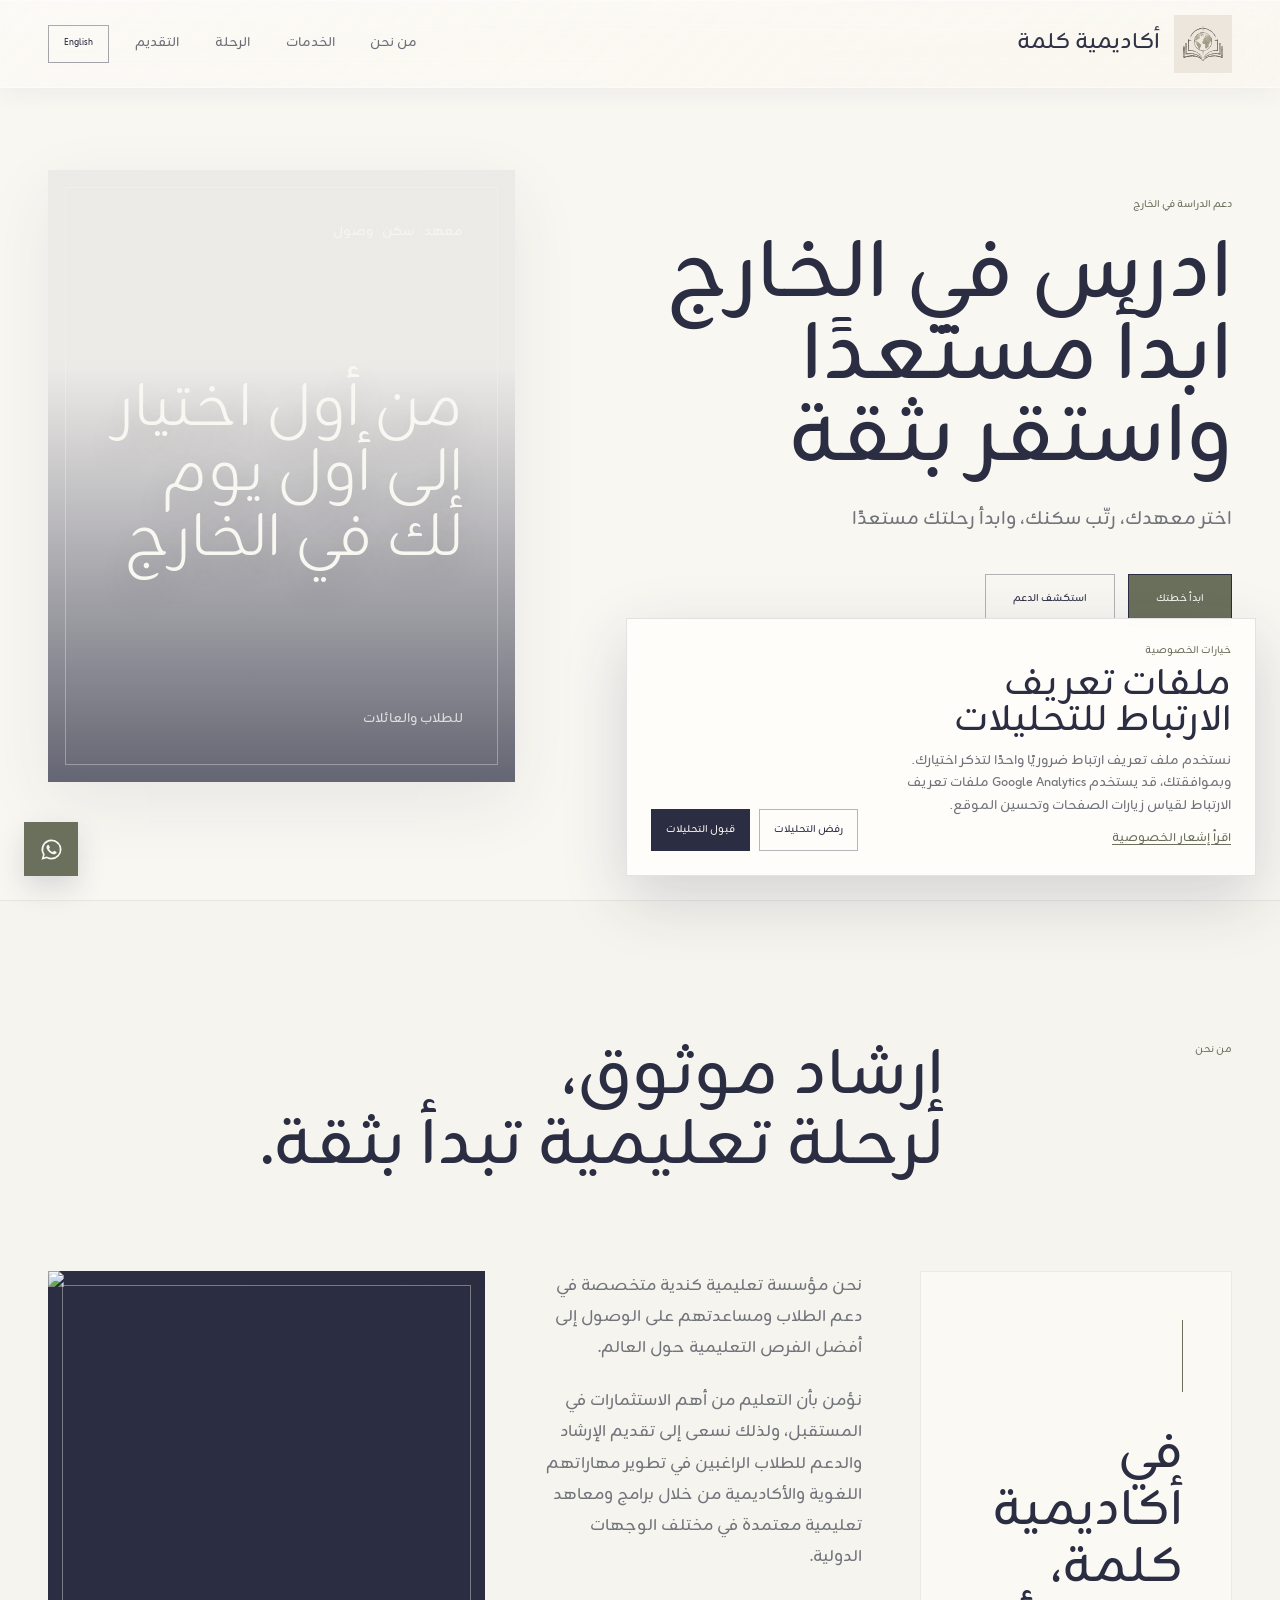
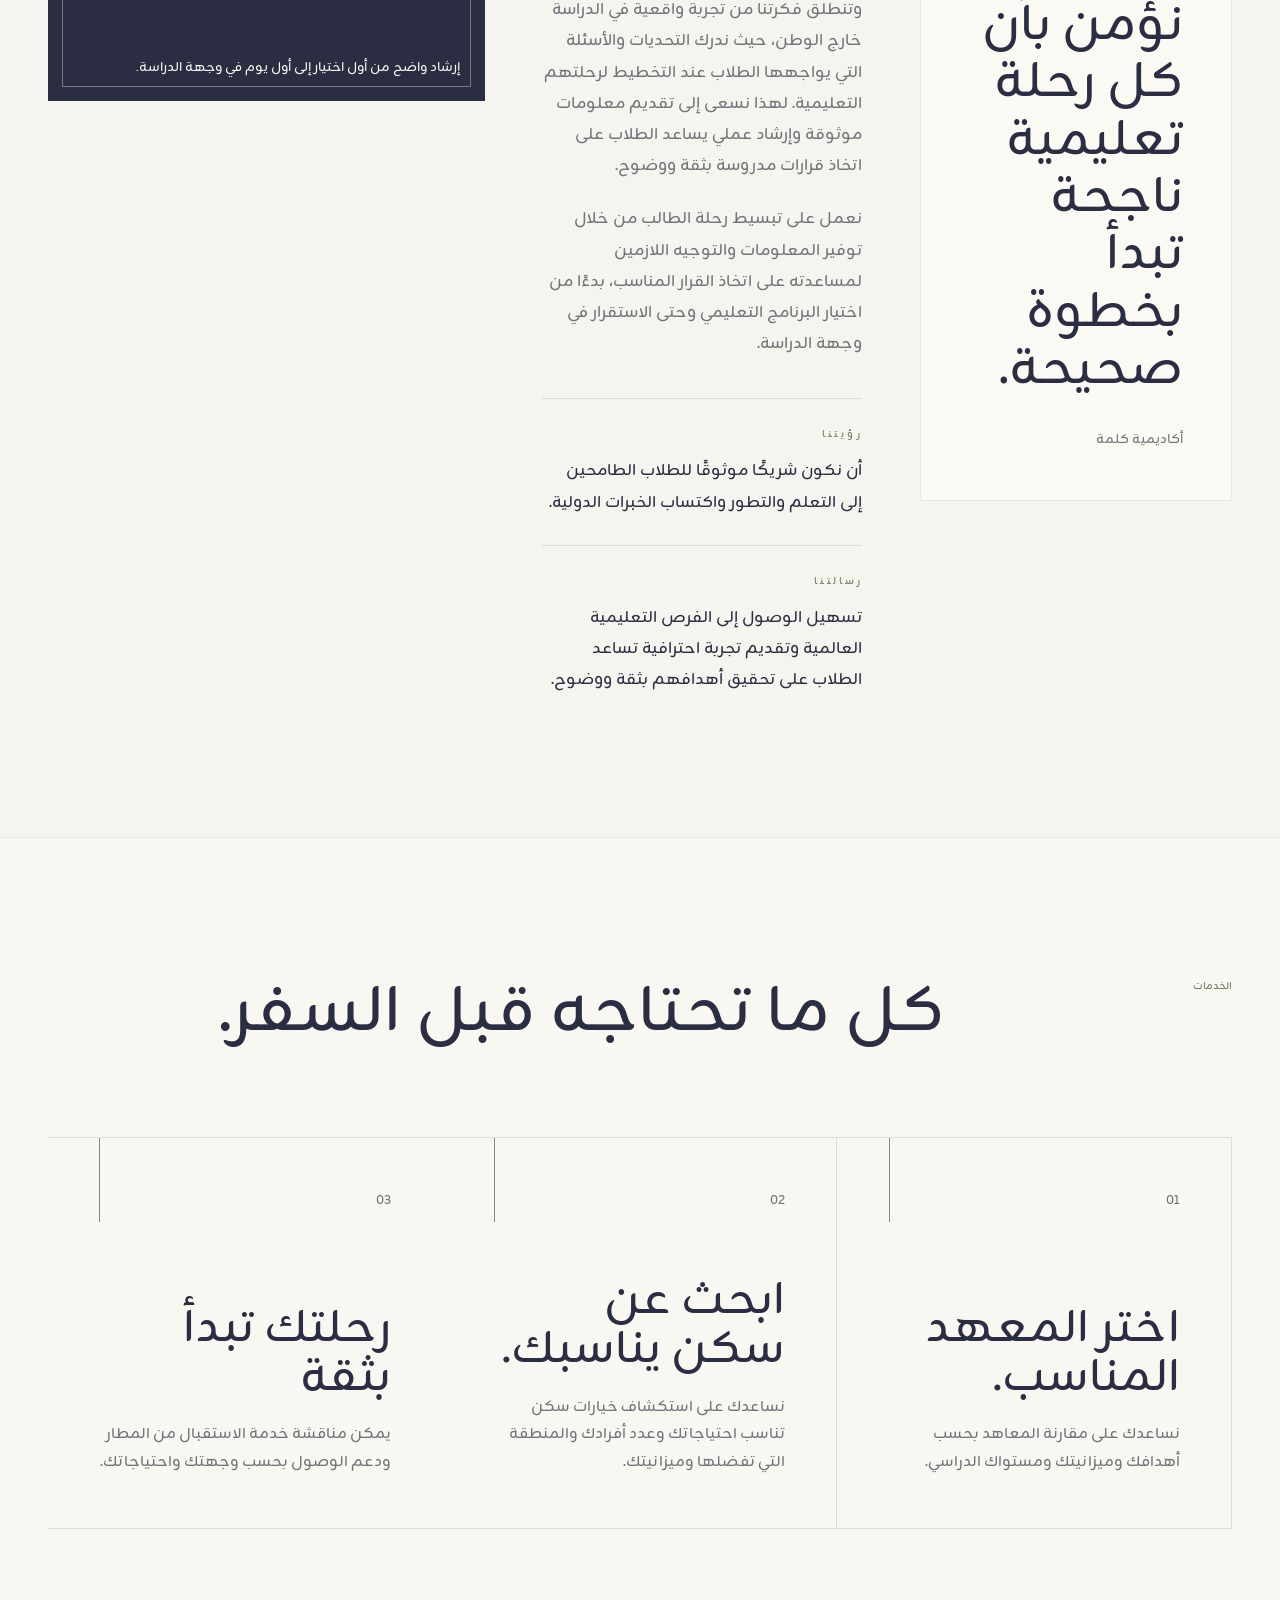
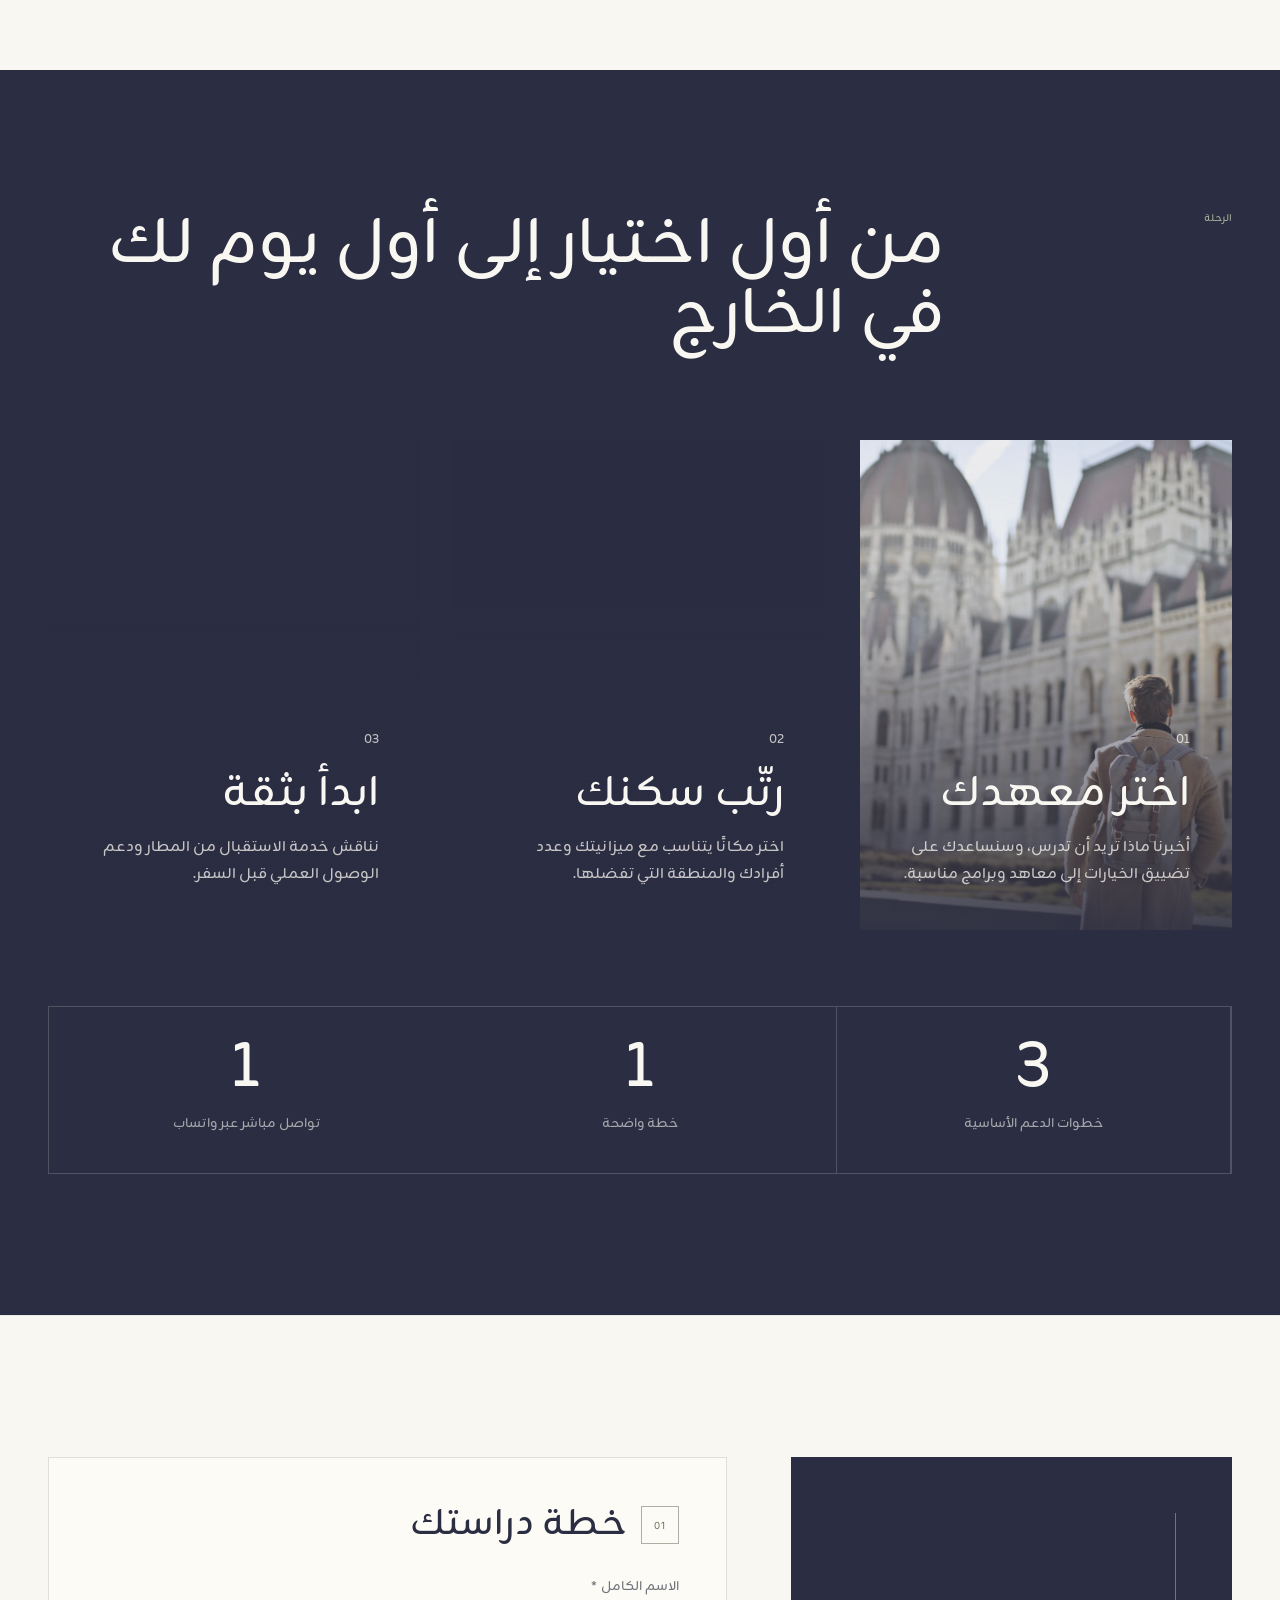
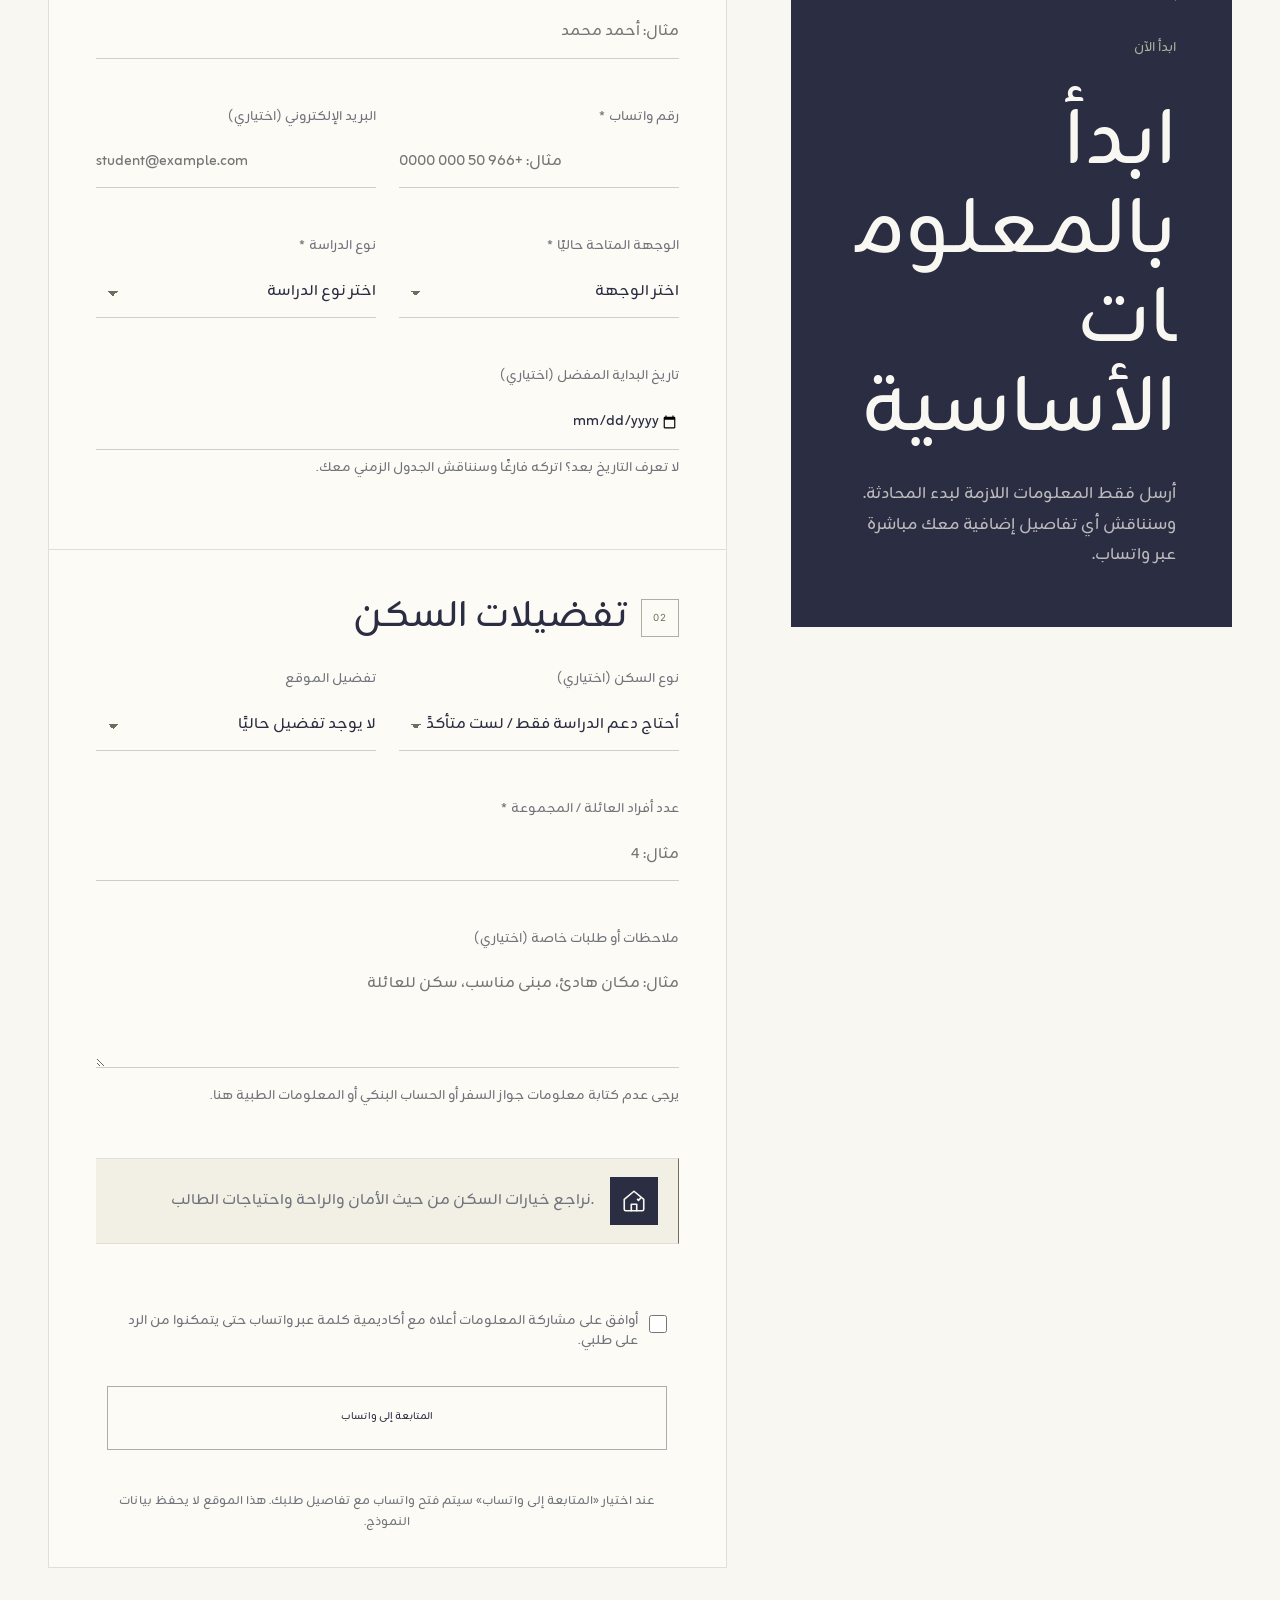
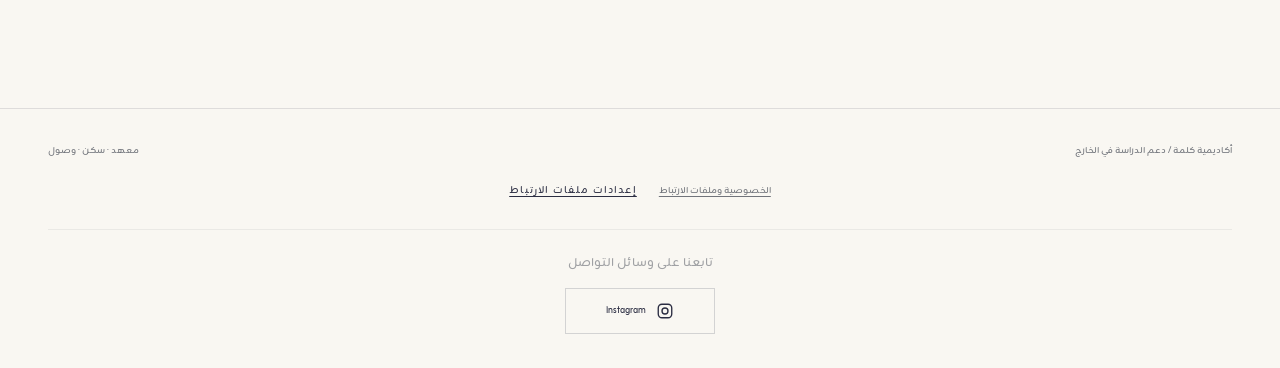
==== commit 49714761: "Update Arabic content in index.html" ====
--- a/ar/index.html
+++ b/ar/index.html
@@ -127,13 +127,13 @@
       </div>
     </section>
 
-    <section class="section section-tint" id="about">
+ <section class="section section-tint" id="about">
   <div class="container">
     <header class="section-header reveal">
       <span class="section-kicker">من نحن</span>
       <h2 class="section-title">
-        إرشاد مبني على الخبرة،<br>
-        ومستقبل يبدأ بثقة.
+        إرشاد موثوق،<br>
+        لرحلة تعليمية تبدأ بثقة.
       </h2>
     </header>
 
@@ -148,7 +148,7 @@
       </article>
 
       <div class="section-copy about-copy reveal">
-        <p>
+        <p class="about-lead">
           نحن مؤسسة تعليمية كندية متخصصة في دعم الطلاب ومساعدتهم على الوصول
           إلى أفضل الفرص التعليمية حول العالم.
         </p>
@@ -161,7 +161,7 @@
         </p>
 
         <p>
-          وتستند رؤيتنا إلى تجربة واقعية في الدراسة خارج الوطن، حيث ندرك
+          وتنطلق فكرتنا من تجربة واقعية في الدراسة خارج الوطن، حيث ندرك
           التحديات والأسئلة التي يواجهها الطلاب عند التخطيط لرحلتهم التعليمية.
           لهذا نسعى إلى تقديم معلومات موثوقة وإرشاد عملي يساعد الطلاب على
           اتخاذ قرارات مدروسة بثقة ووضوح.
@@ -194,13 +194,13 @@
 
       <figure class="about-visual reveal">
         <img
-          src="https://images.unsplash.com/photo-1523240795612-9a054b0db644?auto=format&fit=crop&w=1400&q=85"
-          alt="طلاب في قاعة دراسية"
+          src="https://unsplash.com/photos/MChSQHxGZrQ/download?force=true"
+          alt="طلاب يحصلون على إرشاد تعليمي"
           loading="lazy"
           decoding="async"
         >
         <figcaption>
-          إرشاد واضح من أول اختيار إلى أول يوم لك في الخارج.
+          إرشاد واضح من أول اختيار إلى أول يوم في وجهة الدراسة.
         </figcaption>
       </figure>
     </div>
@@ -226,7 +226,7 @@
           </article>
           <article class="service-card reveal">
             <span class="service-number">03</span>
-            <h3 data-en="Arrive with confidence." data-ar="صل بثقة.">Arrive with confidence.</h3>
+            <h3 data-en="Arrive with confidence." data-ar="رحلتك تبدأ بثقة">Arrive with confidence.</h3>
             <p data-en="Airport pickup and practical arrival support can be discussed based on your destination and needs." data-ar="يمكن مناقشة خدمة الاستقبال من المطار ودعم الوصول بحسب وجهتك واحتياجاتك.">Airport pickup and practical arrival support can be discussed based on your destination and needs.</p>
           </article>
         </div>
@@ -298,8 +298,9 @@
               <div class="field">
                 <label class="required" for="destination" data-en="Currently available destination" data-ar="الوجهة المتاحة حاليًا">Currently available destination</label>
                 <select id="destination" name="destination" required aria-describedby="destinationAvailability">
-                  <option value="malaysia" selected data-en="Malaysia" data-ar="ماليزيا">Malaysia</option>
-                  <option value="capetown" selected data-en="Cape Town" data-ar="كيب تاون">Cape Town</option>
+                  <option value="" selected disabled>اختر الوجهة</option>
+                  <option value="malaysia">ماليزيا</option>
+                  <option value="capetown">كيب تاون</option>
                   <option value="canada" disabled data-en="Canada — coming soon" data-ar="كندا — قريبًا">Canada — coming soon</option>
                   <option value="uk" disabled data-en="United Kingdom — coming soon" data-ar="المملكة المتحدة — قريبًا">United Kingdom — coming soon</option>
                   <option value="australia" disabled data-en="Australia — coming soon" data-ar="أستراليا — قريبًا">Australia — coming soon</option>
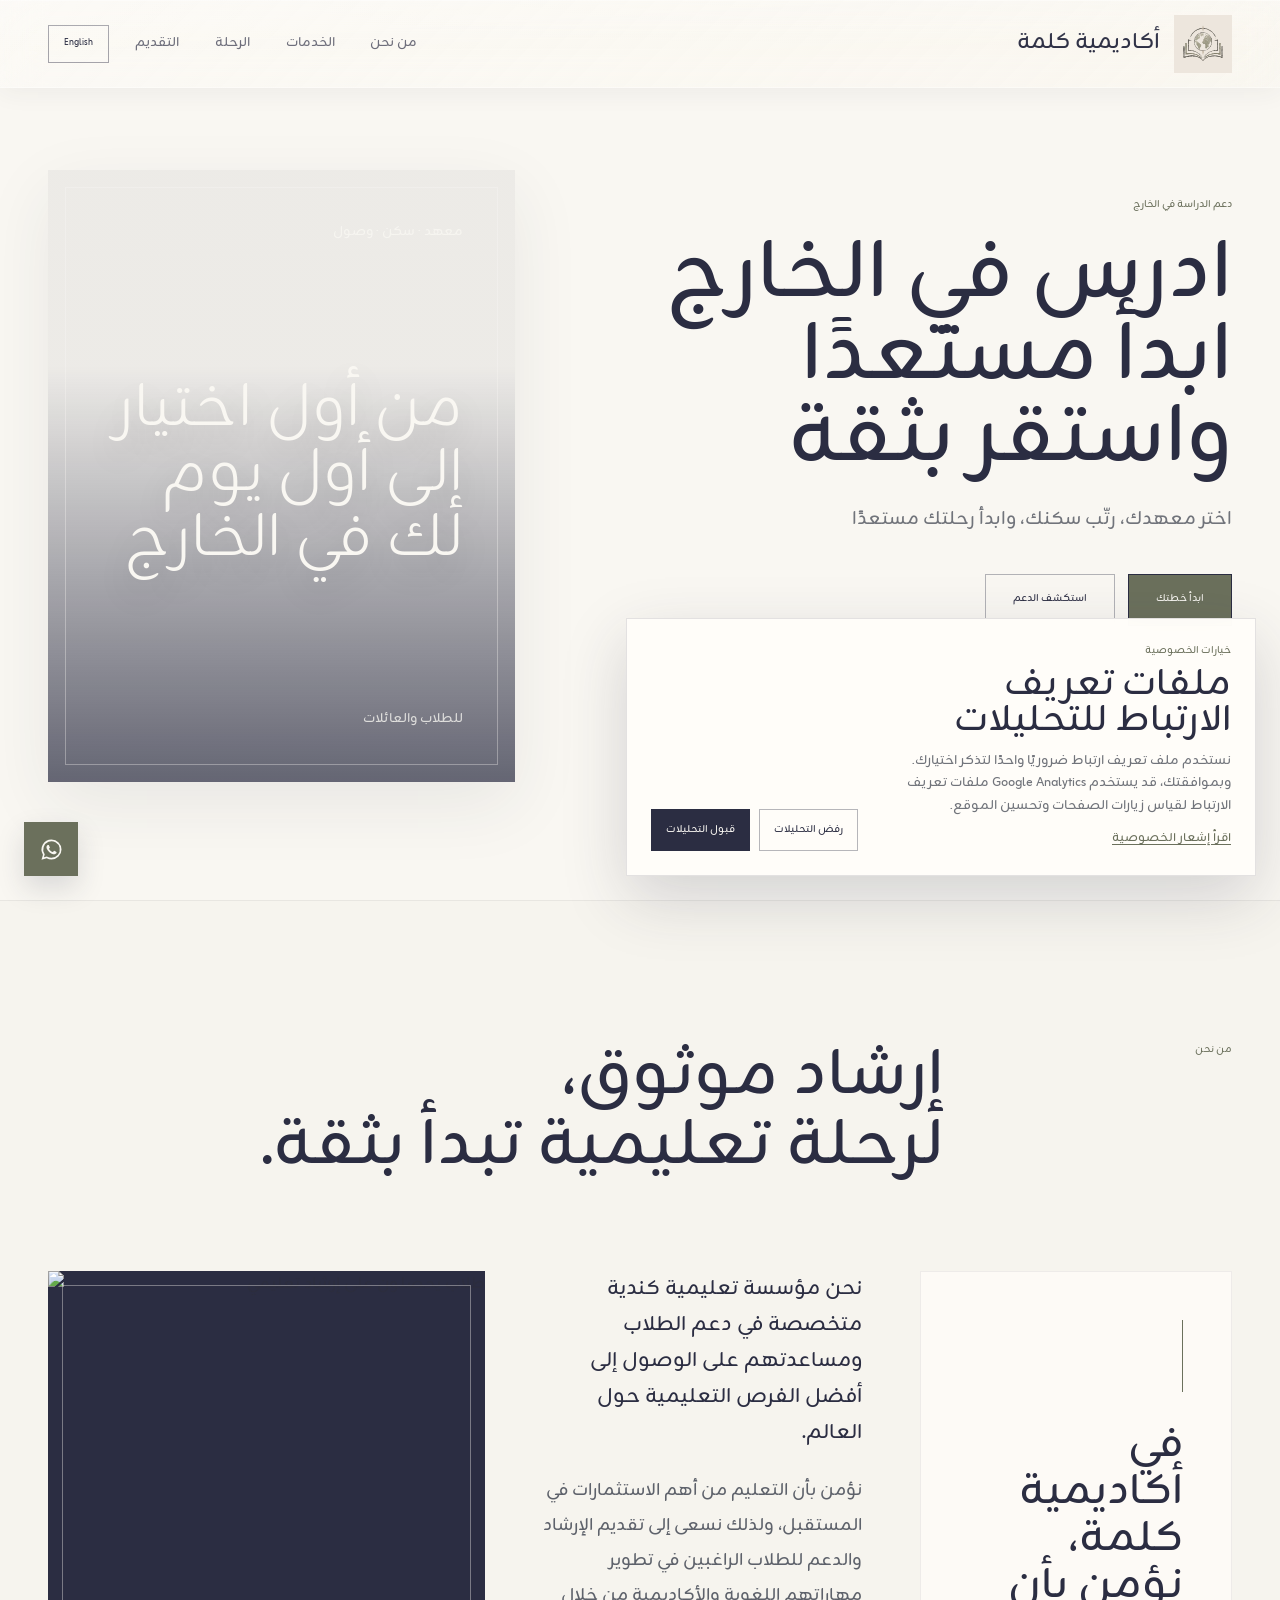
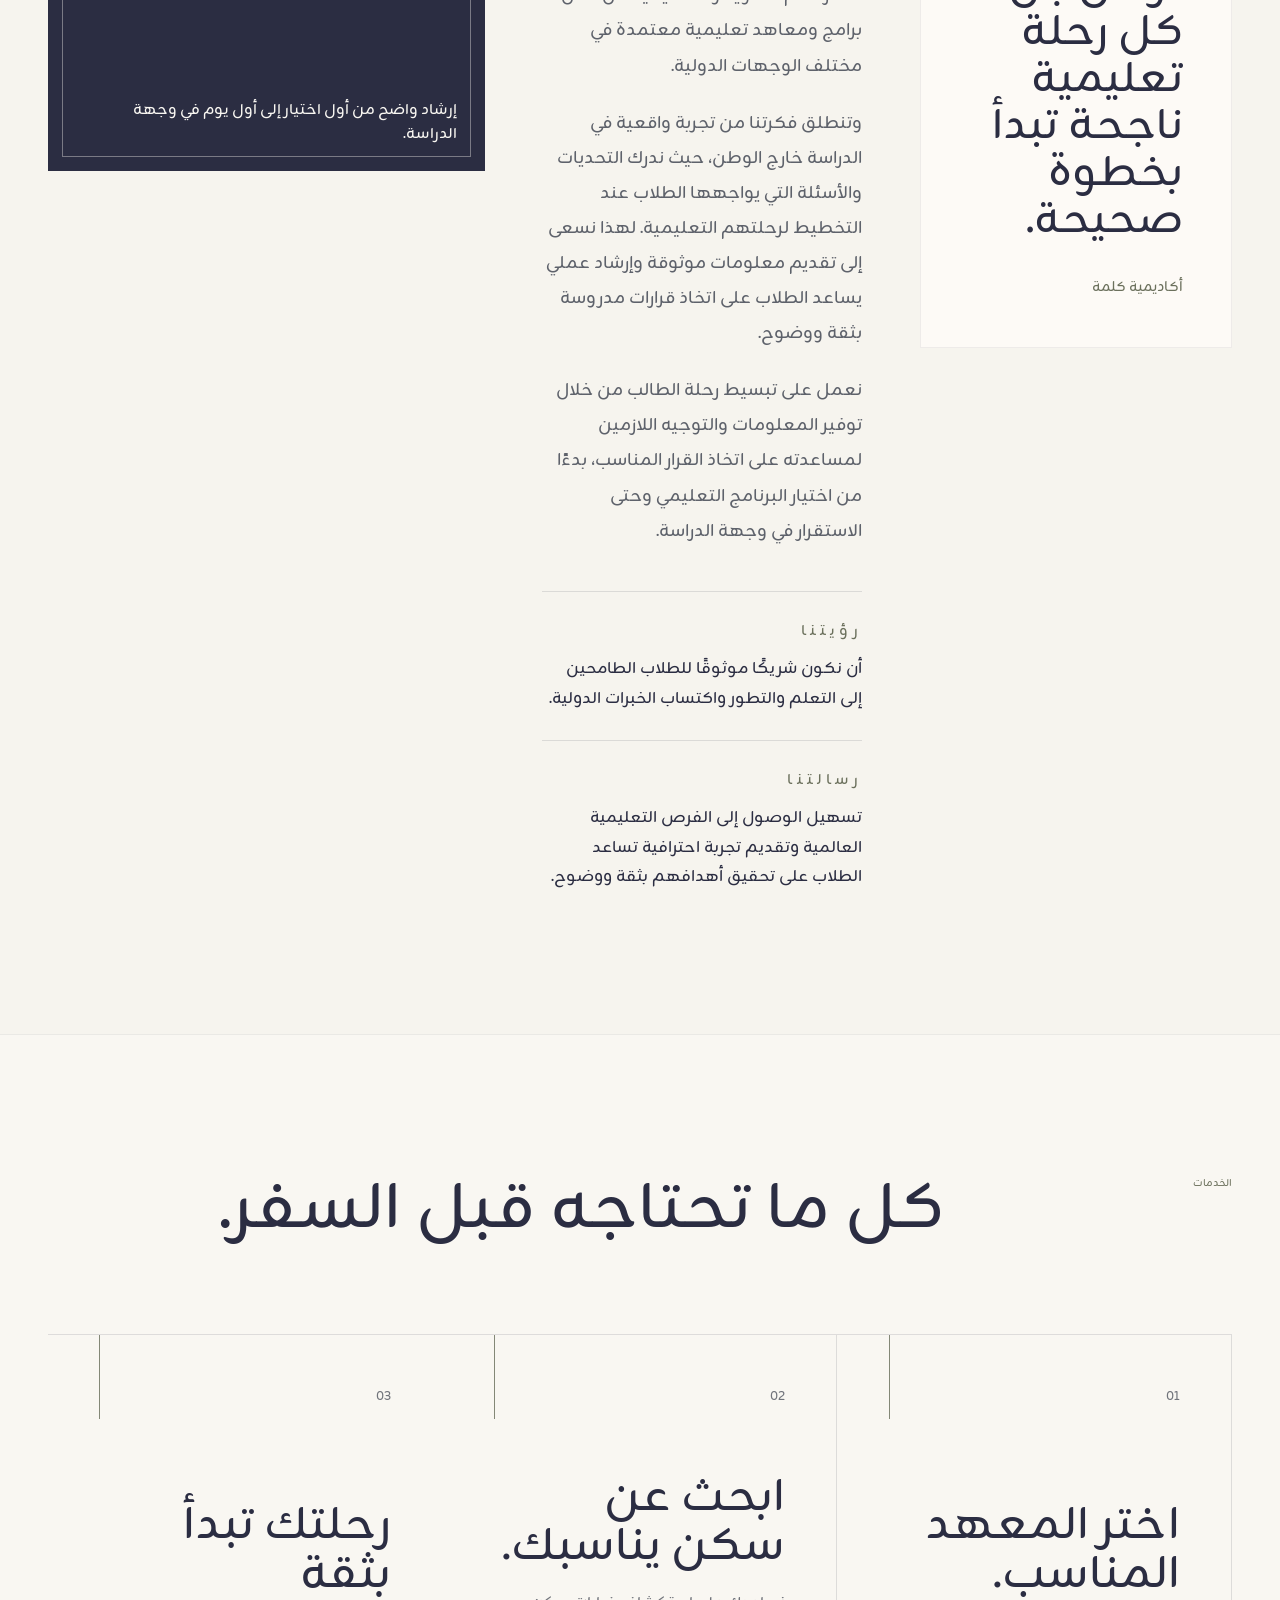
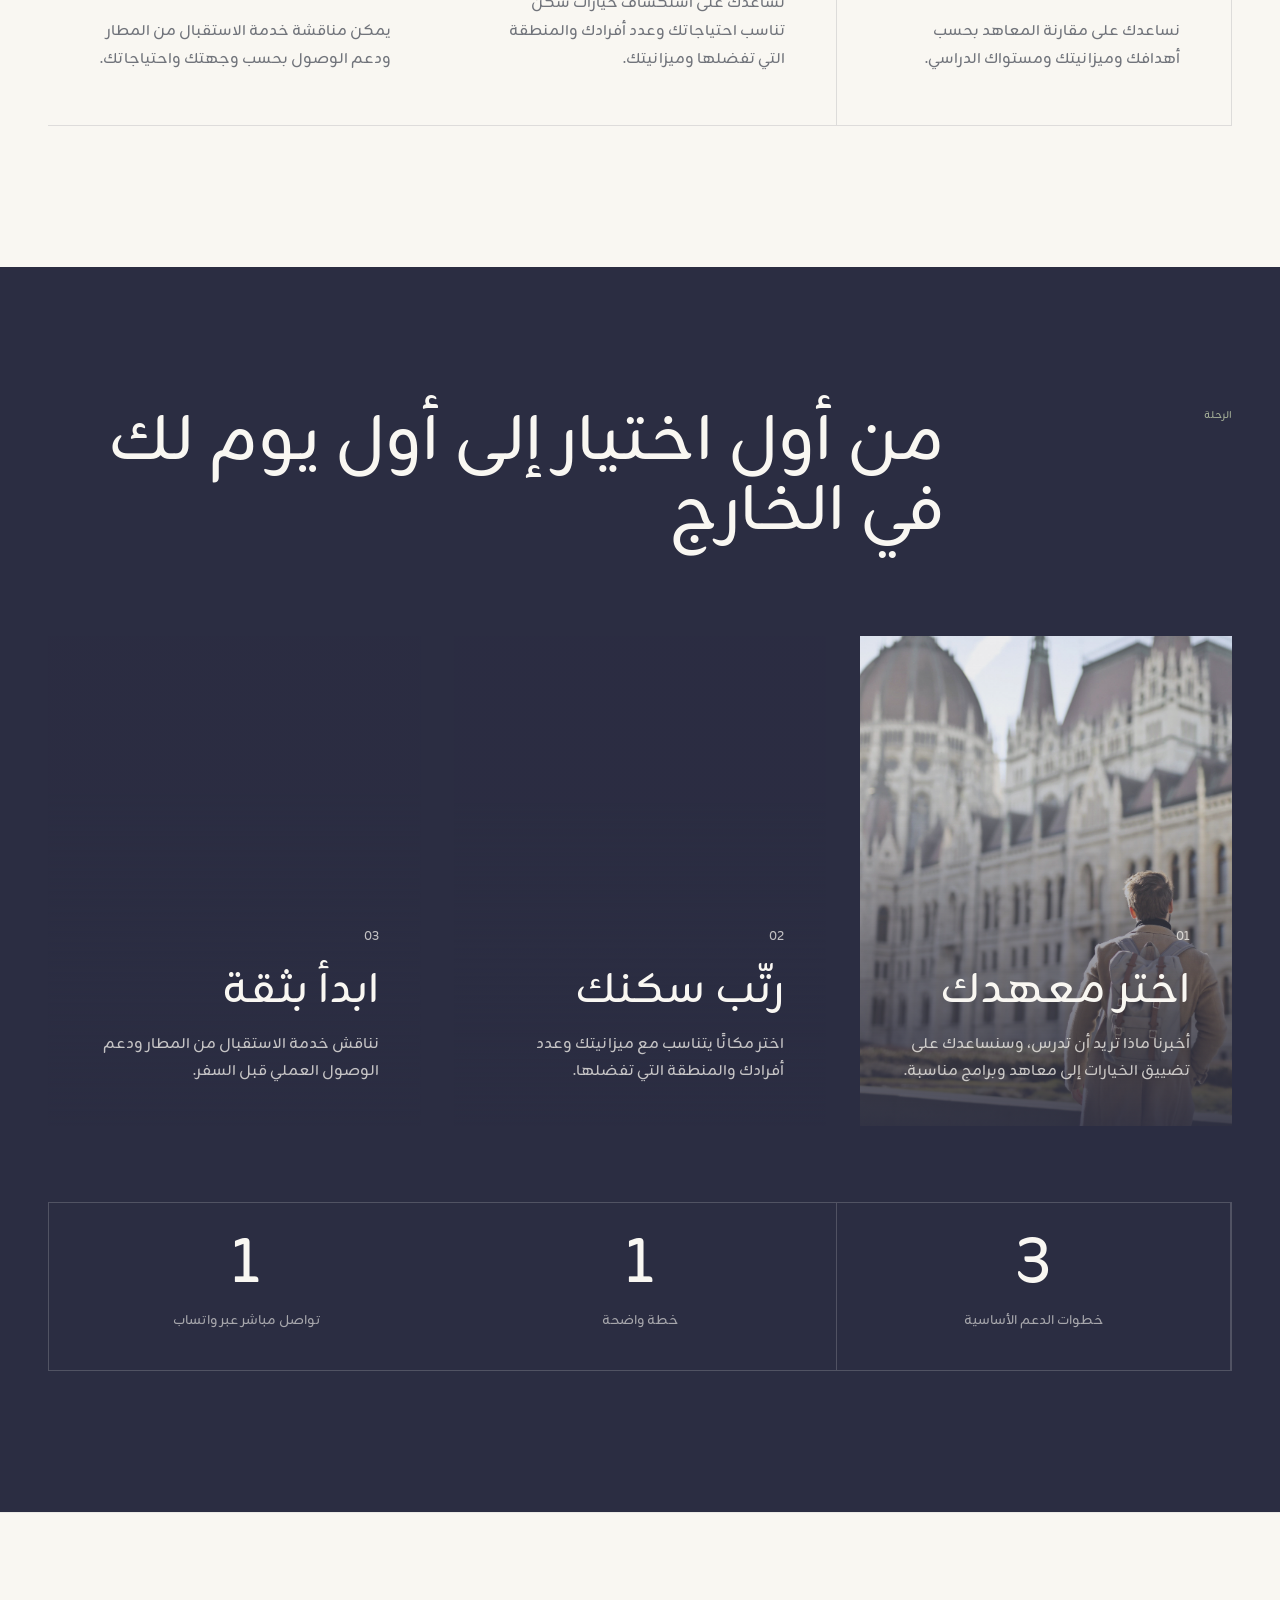
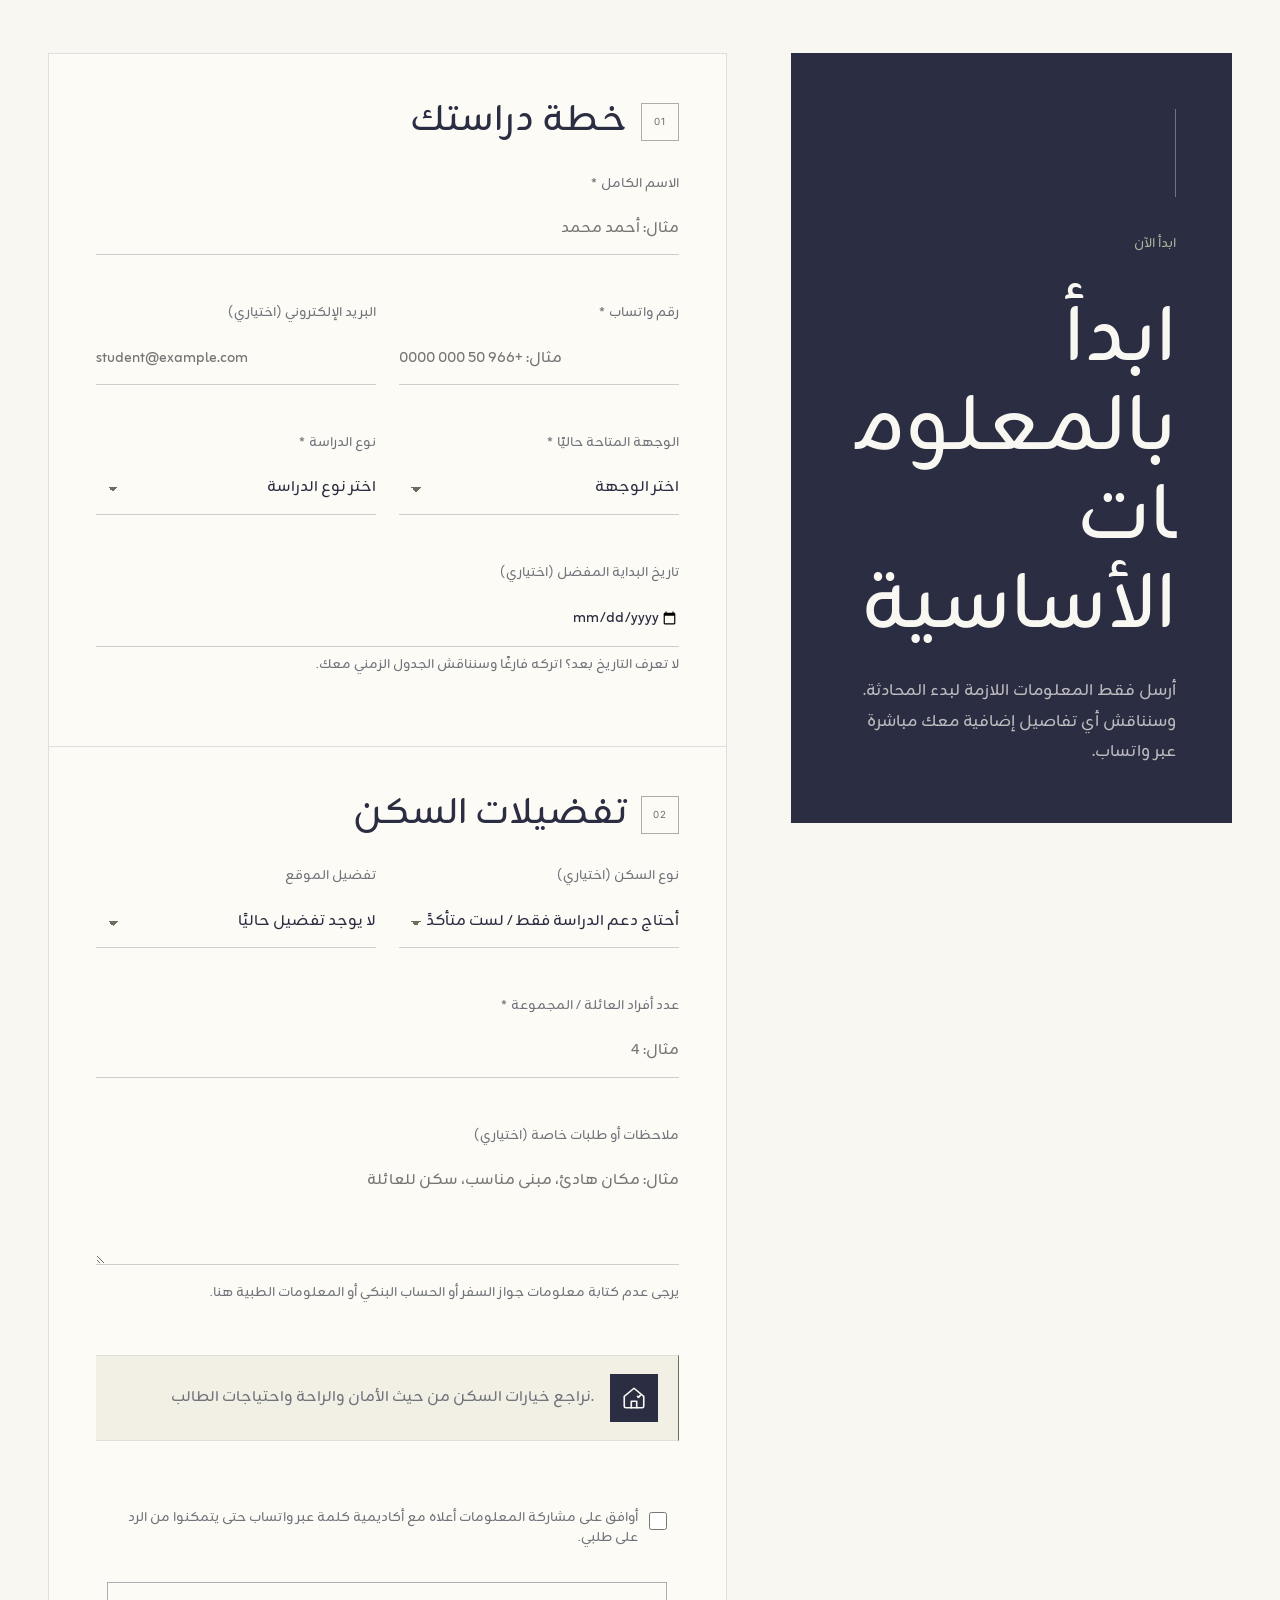
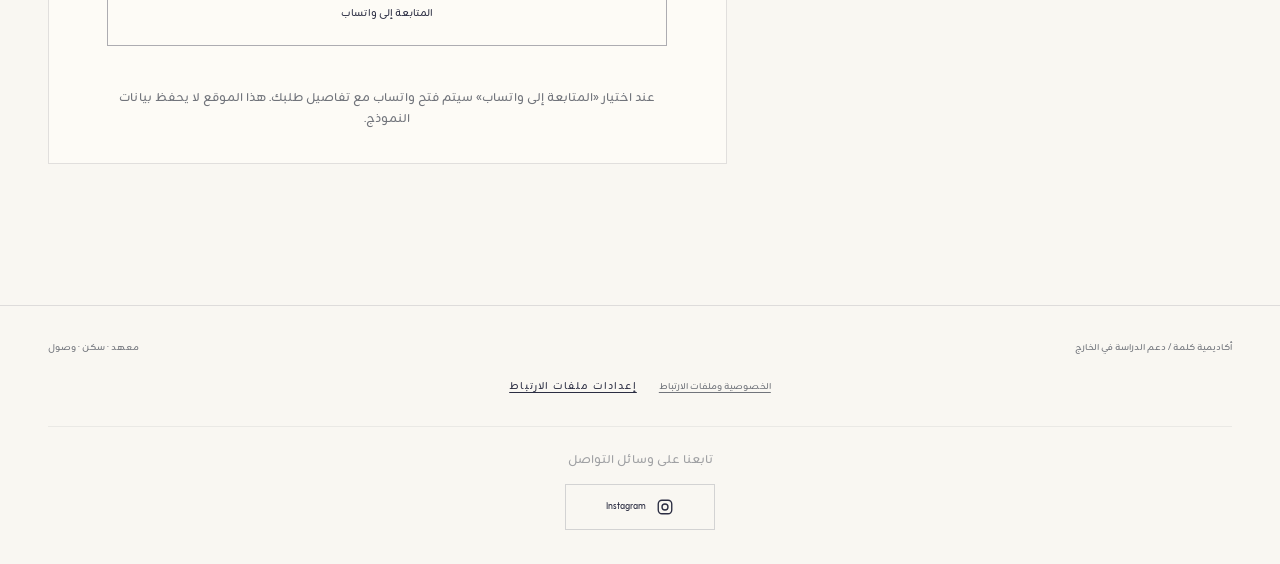
==== commit 327b4db9: "Replace image source in index.html" ====
--- a/ar/index.html
+++ b/ar/index.html
@@ -193,12 +193,12 @@
       </div>
 
       <figure class="about-visual reveal">
-        <img
-          src="https://unsplash.com/photos/MChSQHxGZrQ/download?force=true"
-          alt="طلاب يحصلون على إرشاد تعليمي"
-          loading="lazy"
-          decoding="async"
-        >
+     <img
+  src="../assets/images/about-guidance.webp"
+  alt="طلاب يحصلون على إرشاد تعليمي"
+  loading="eager"
+  decoding="async"
+>
         <figcaption>
           إرشاد واضح من أول اختيار إلى أول يوم في وجهة الدراسة.
         </figcaption>
--- a/css/main.css
+++ b/css/main.css
@@ -936,3 +936,81 @@
     top: auto;
   }
 }
+/* About us — final refinement */
+html[lang="ar"] #about .about-copy {
+  color: #5e626b;
+  font-size: 1.07rem;
+  line-height: 2.05;
+}
+
+html[lang="ar"] #about .about-copy > p + p {
+  margin-top: 22px;
+}
+
+html[lang="ar"] #about .about-lead {
+  color: var(--charcoal);
+  font-size: 1.22rem;
+  font-weight: 500;
+  line-height: 1.85;
+}
+
+html[lang="ar"] #about .pullquote {
+  min-height: 470px;
+  background: rgba(255, 253, 249, 0.76);
+}
+
+html[lang="ar"] #about .pullquote p {
+  margin-top: 30px;
+  font-size: clamp(2.55rem, 3.25vw, 3.65rem);
+  font-weight: 500;
+  line-height: 1.13;
+}
+
+html[lang="ar"] #about .pullquote span {
+  color: var(--moss);
+  font-size: 0.9rem;
+  font-weight: 500;
+}
+
+html[lang="ar"] #about .about-statements {
+  margin-top: 42px;
+}
+
+html[lang="ar"] #about .about-statement {
+  padding-top: 24px;
+}
+
+html[lang="ar"] #about .about-statement > span {
+  color: var(--moss);
+  font-size: 0.92rem;
+  font-weight: 500;
+}
+
+html[lang="ar"] #about .about-statement p {
+  margin-top: 9px;
+  color: var(--charcoal);
+  font-size: 1rem;
+  line-height: 1.85;
+}
+
+#about .about-visual,
+#about .about-visual img {
+  min-height: 500px;
+}
+
+html[lang="ar"] #about .about-visual figcaption {
+  padding: 52px 28px 24px;
+  font-size: 0.95rem;
+  line-height: 1.55;
+}
+
+@media (max-width: 820px) {
+  #about .about-visual,
+  #about .about-visual img {
+    min-height: 380px;
+  }
+
+  html[lang="ar"] #about .pullquote {
+    min-height: 350px;
+  }
+}
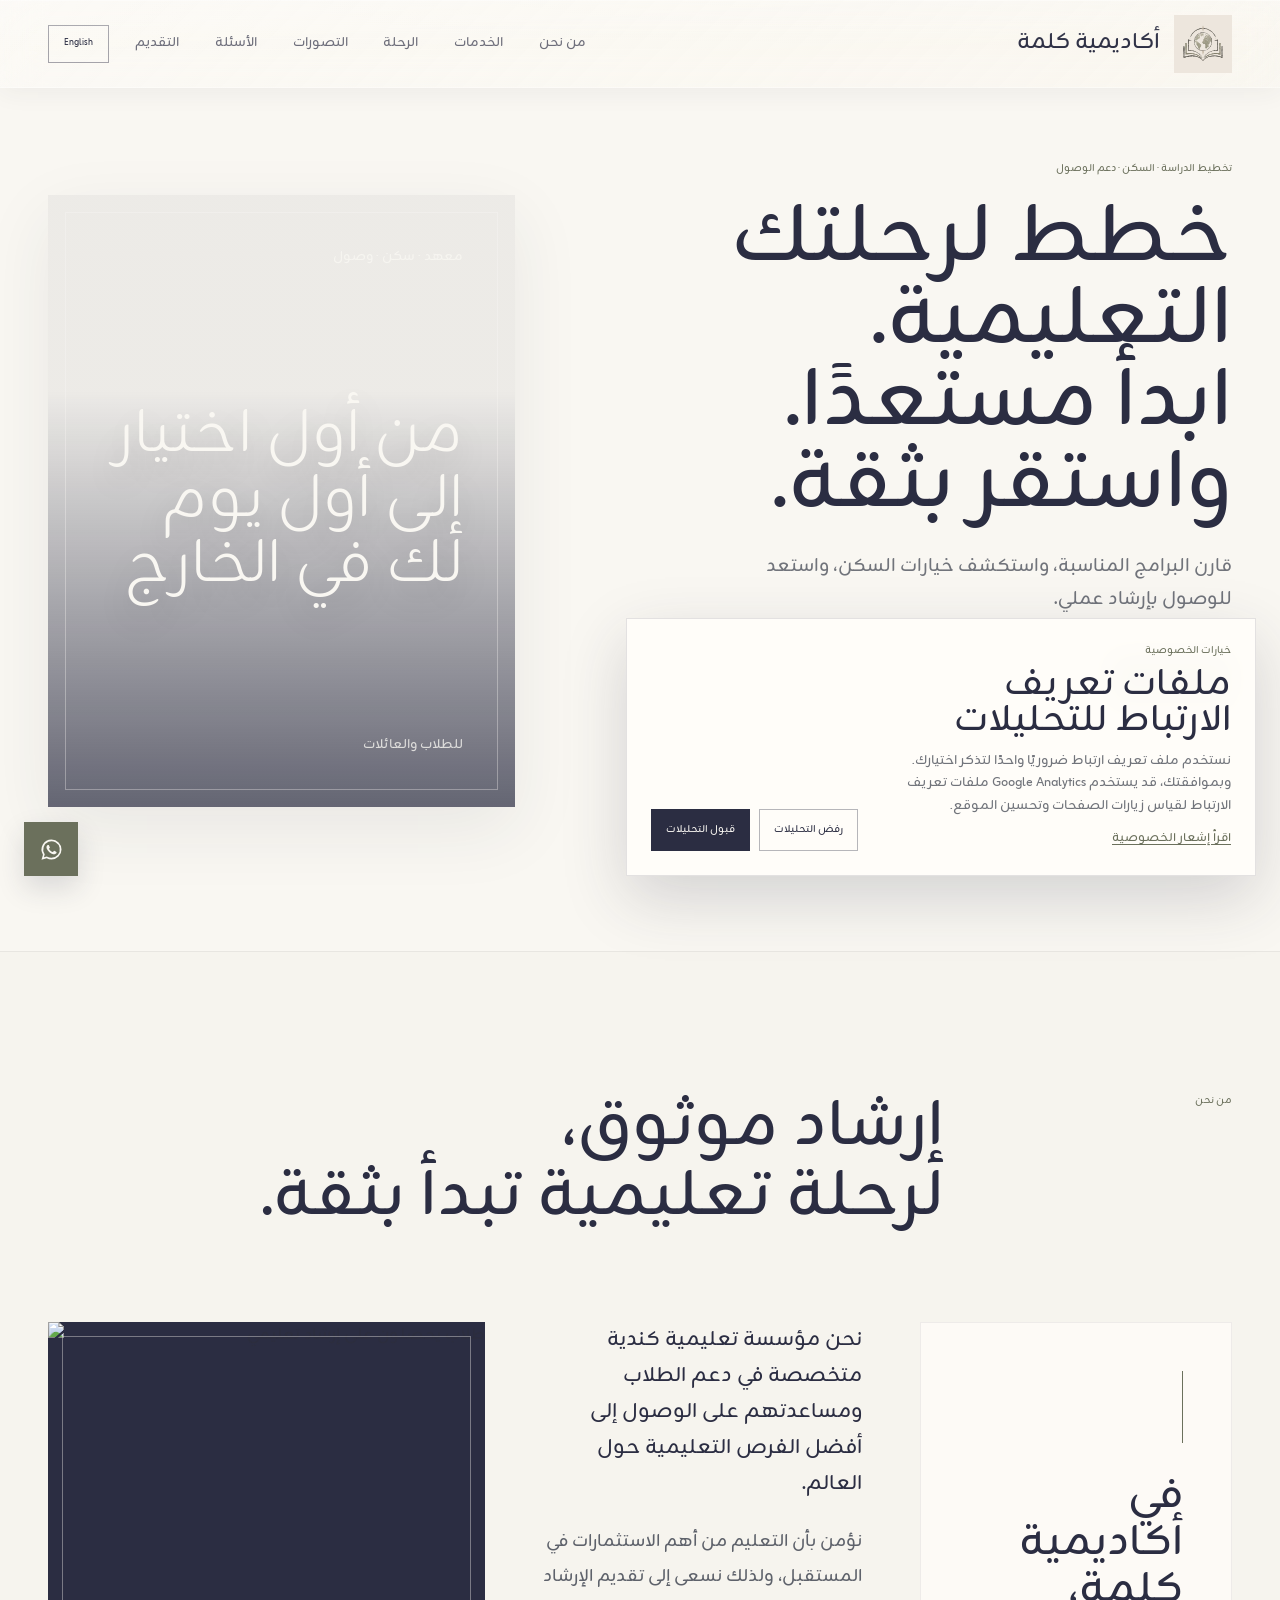
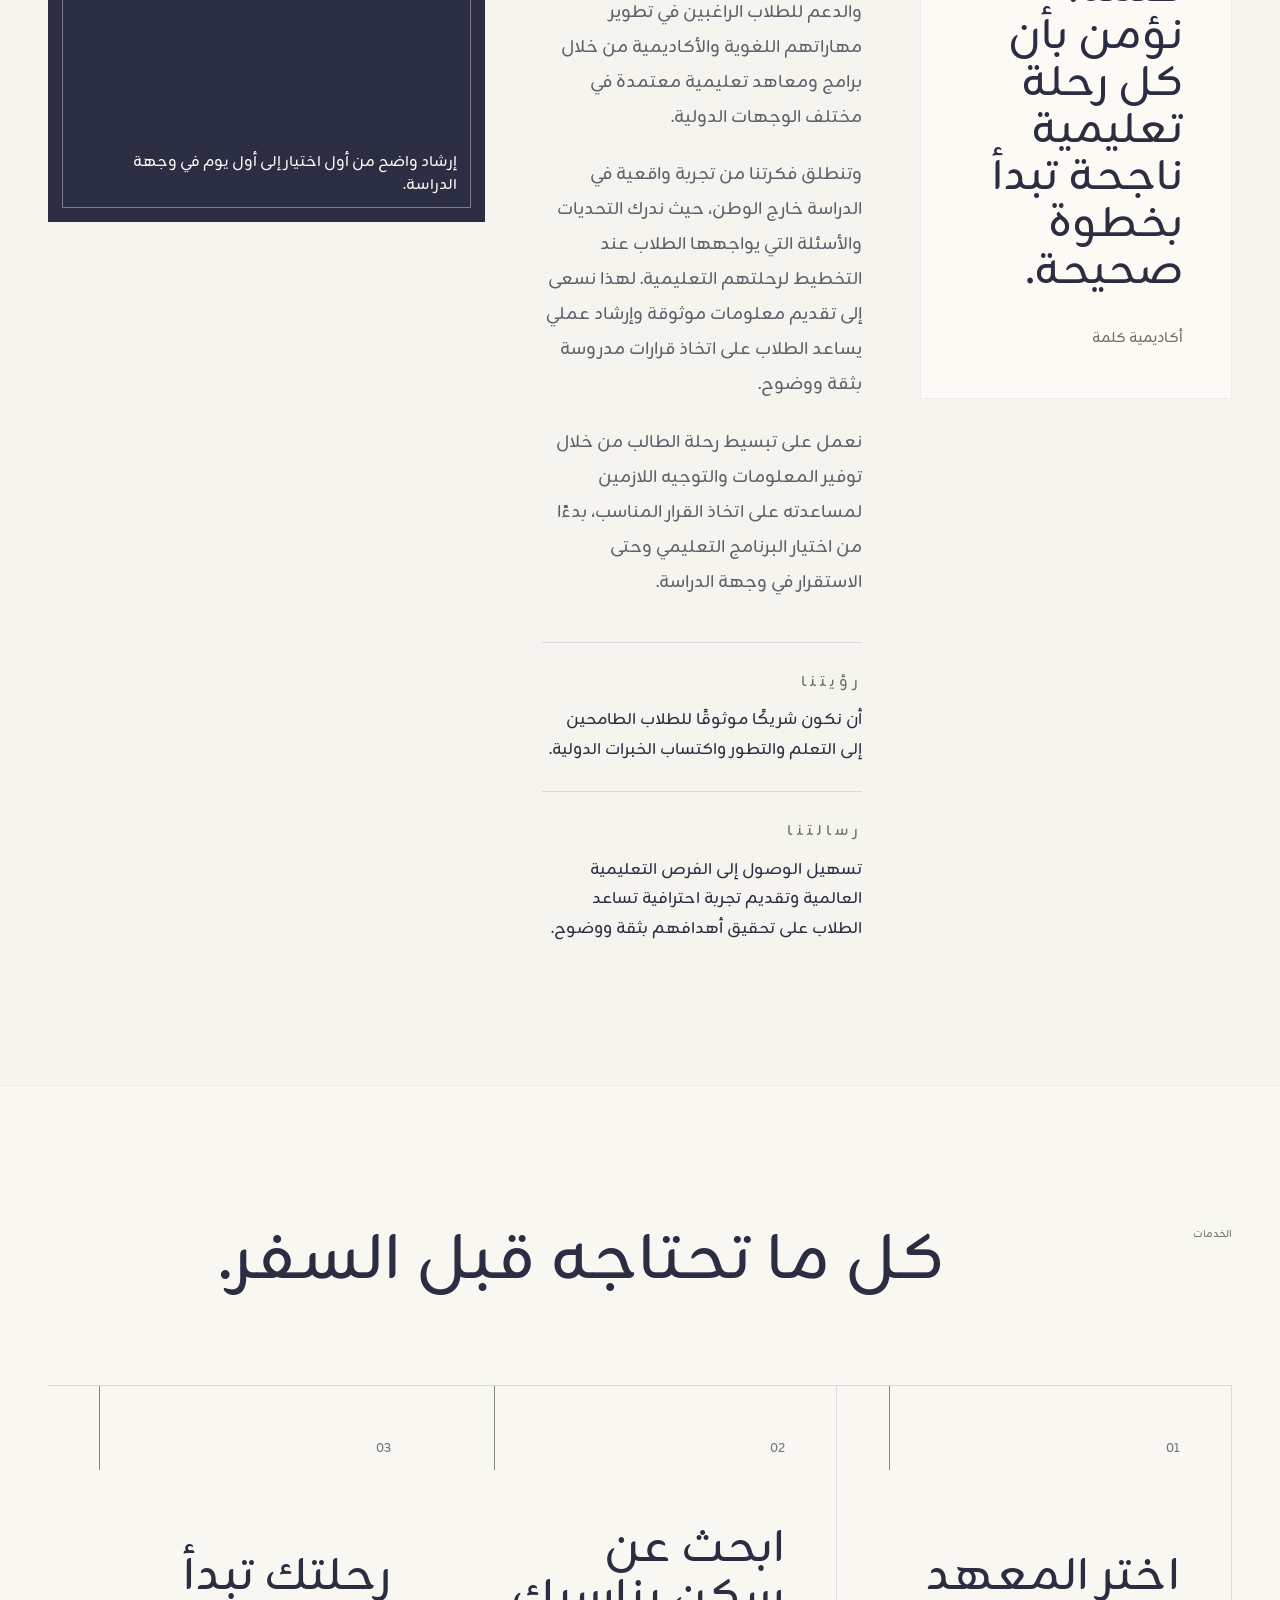
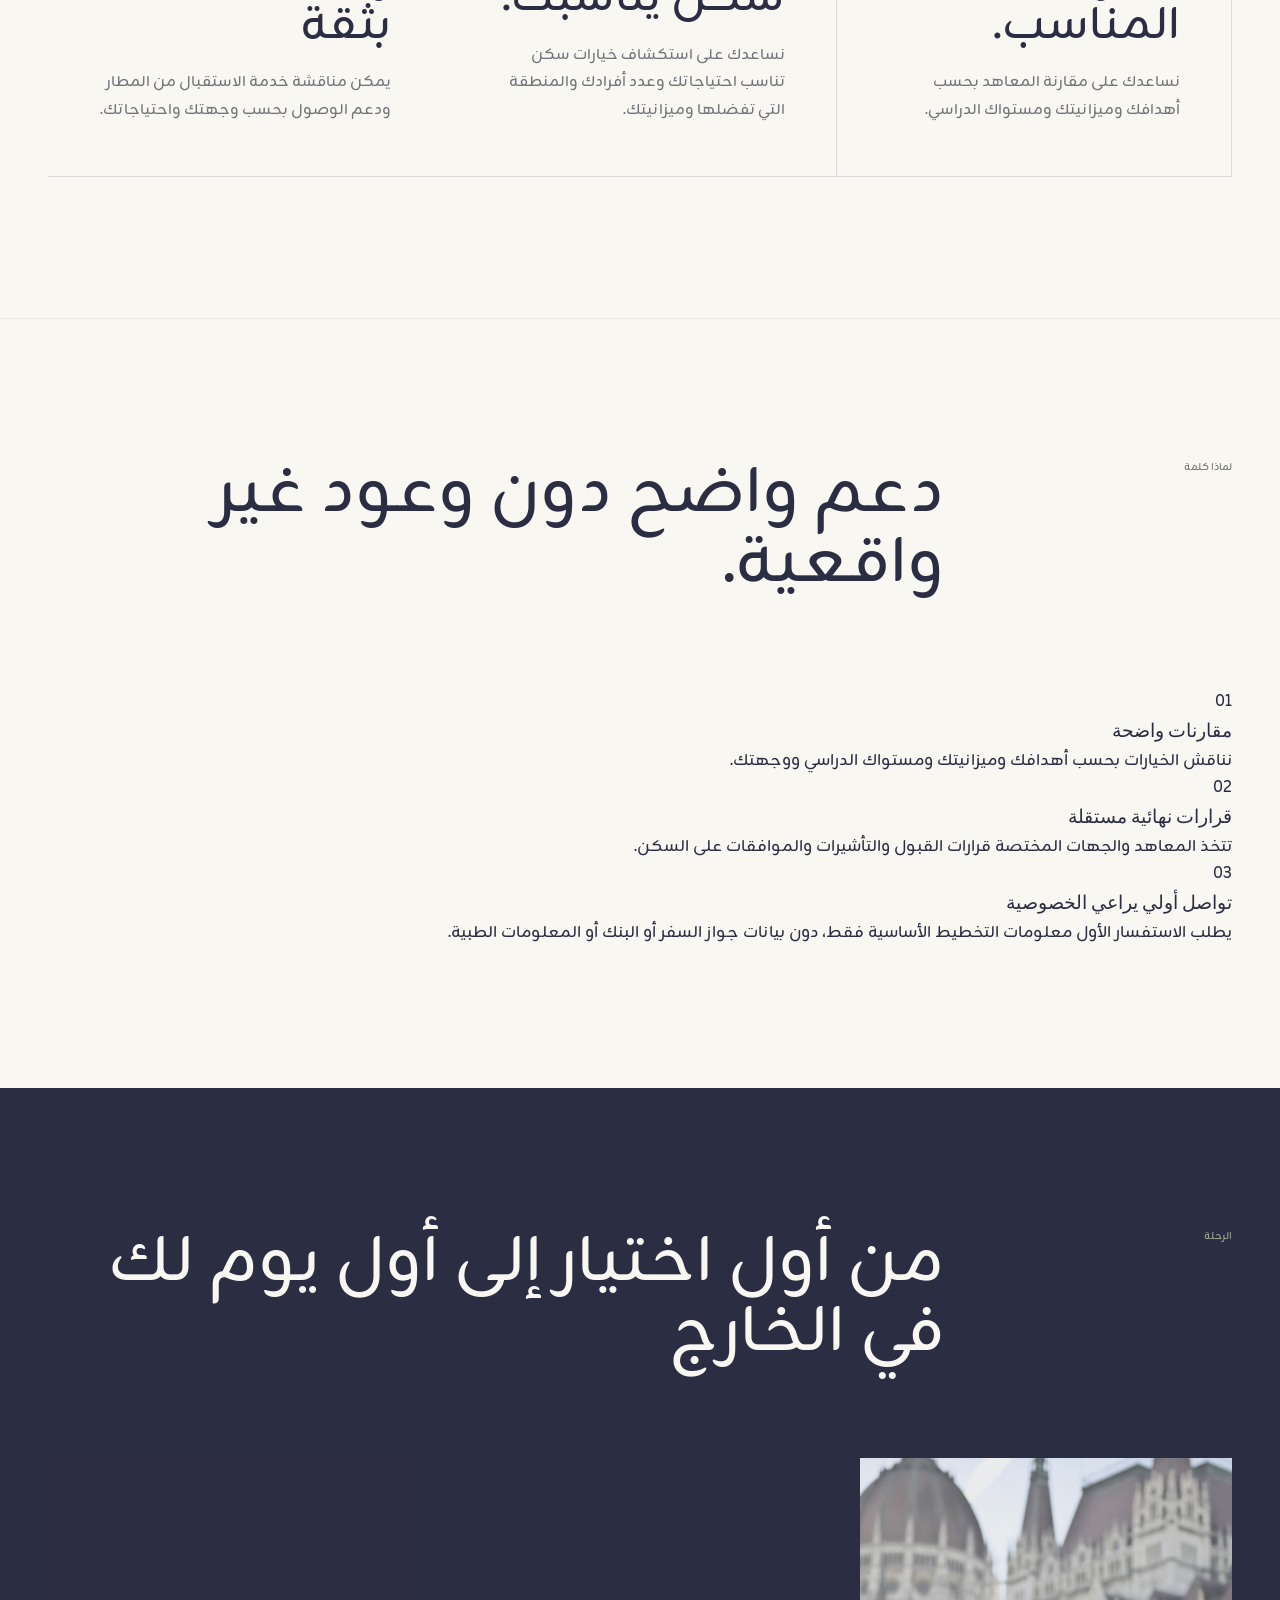
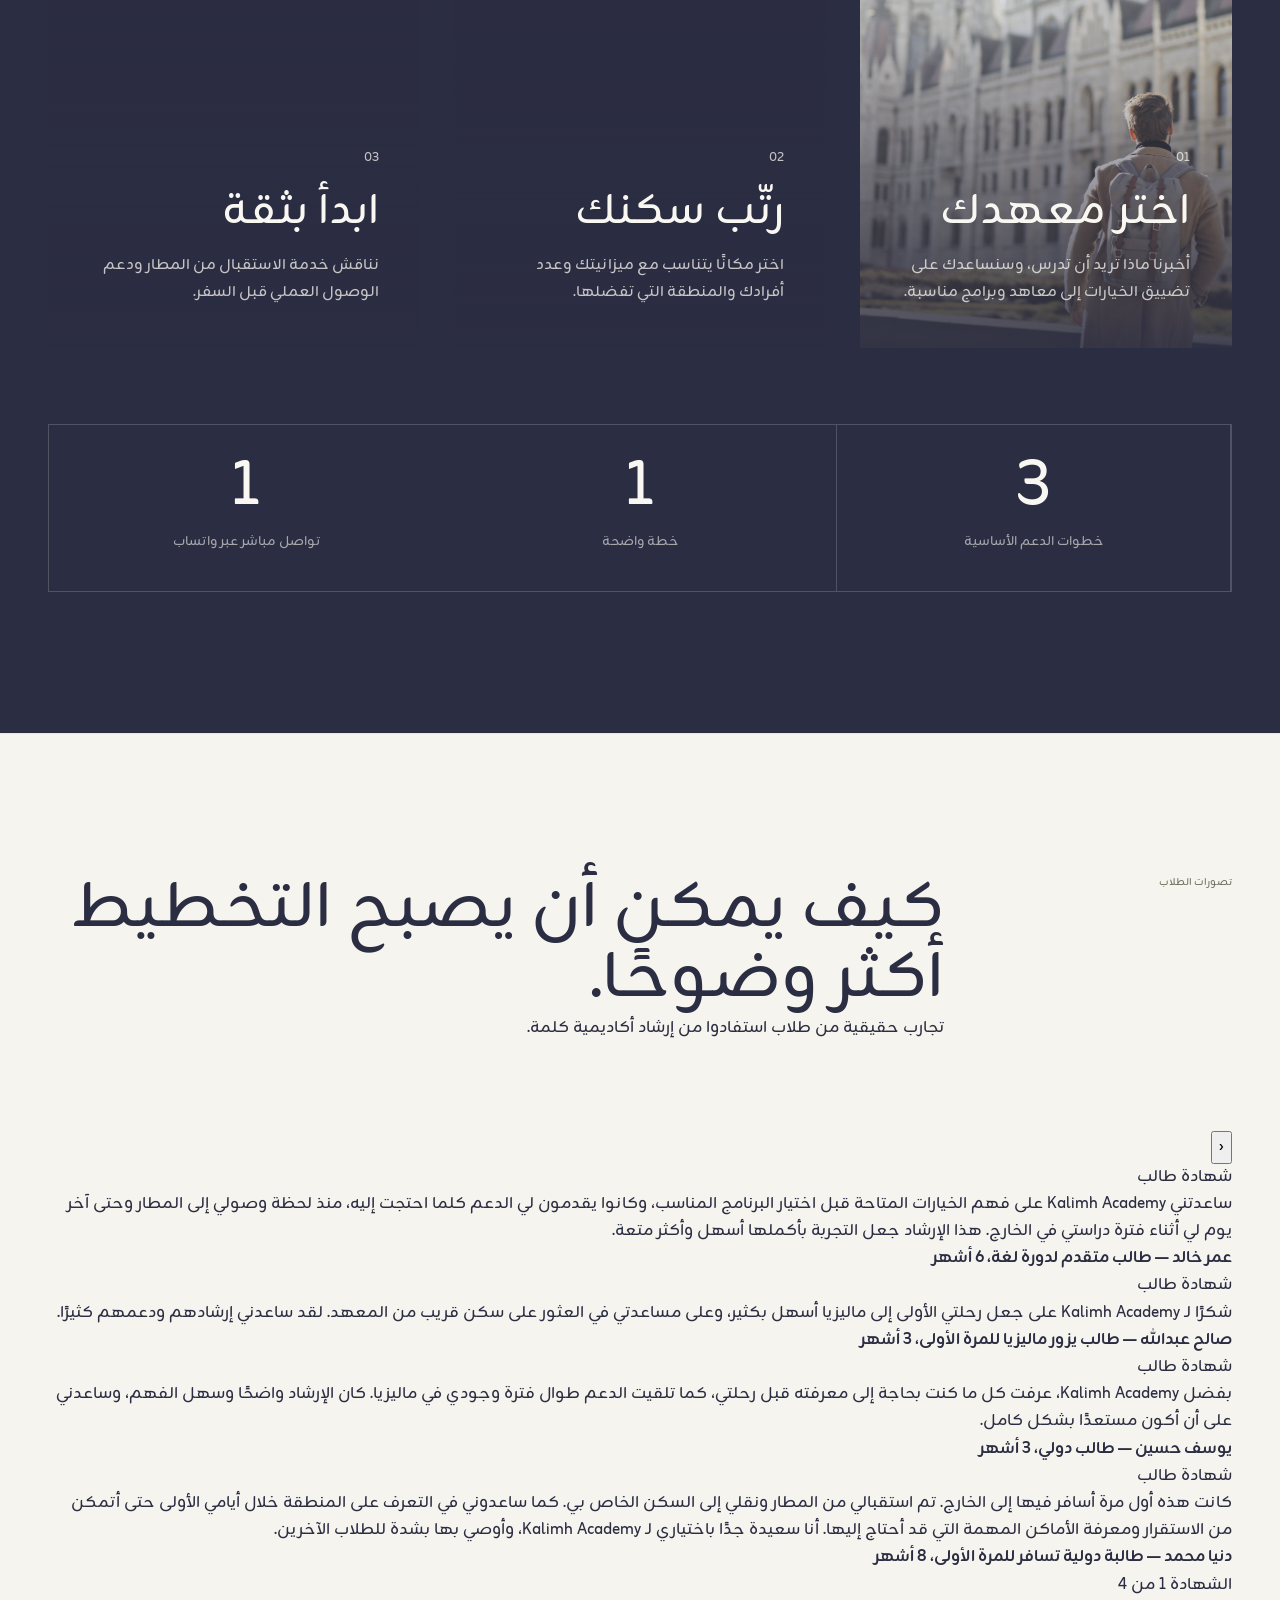
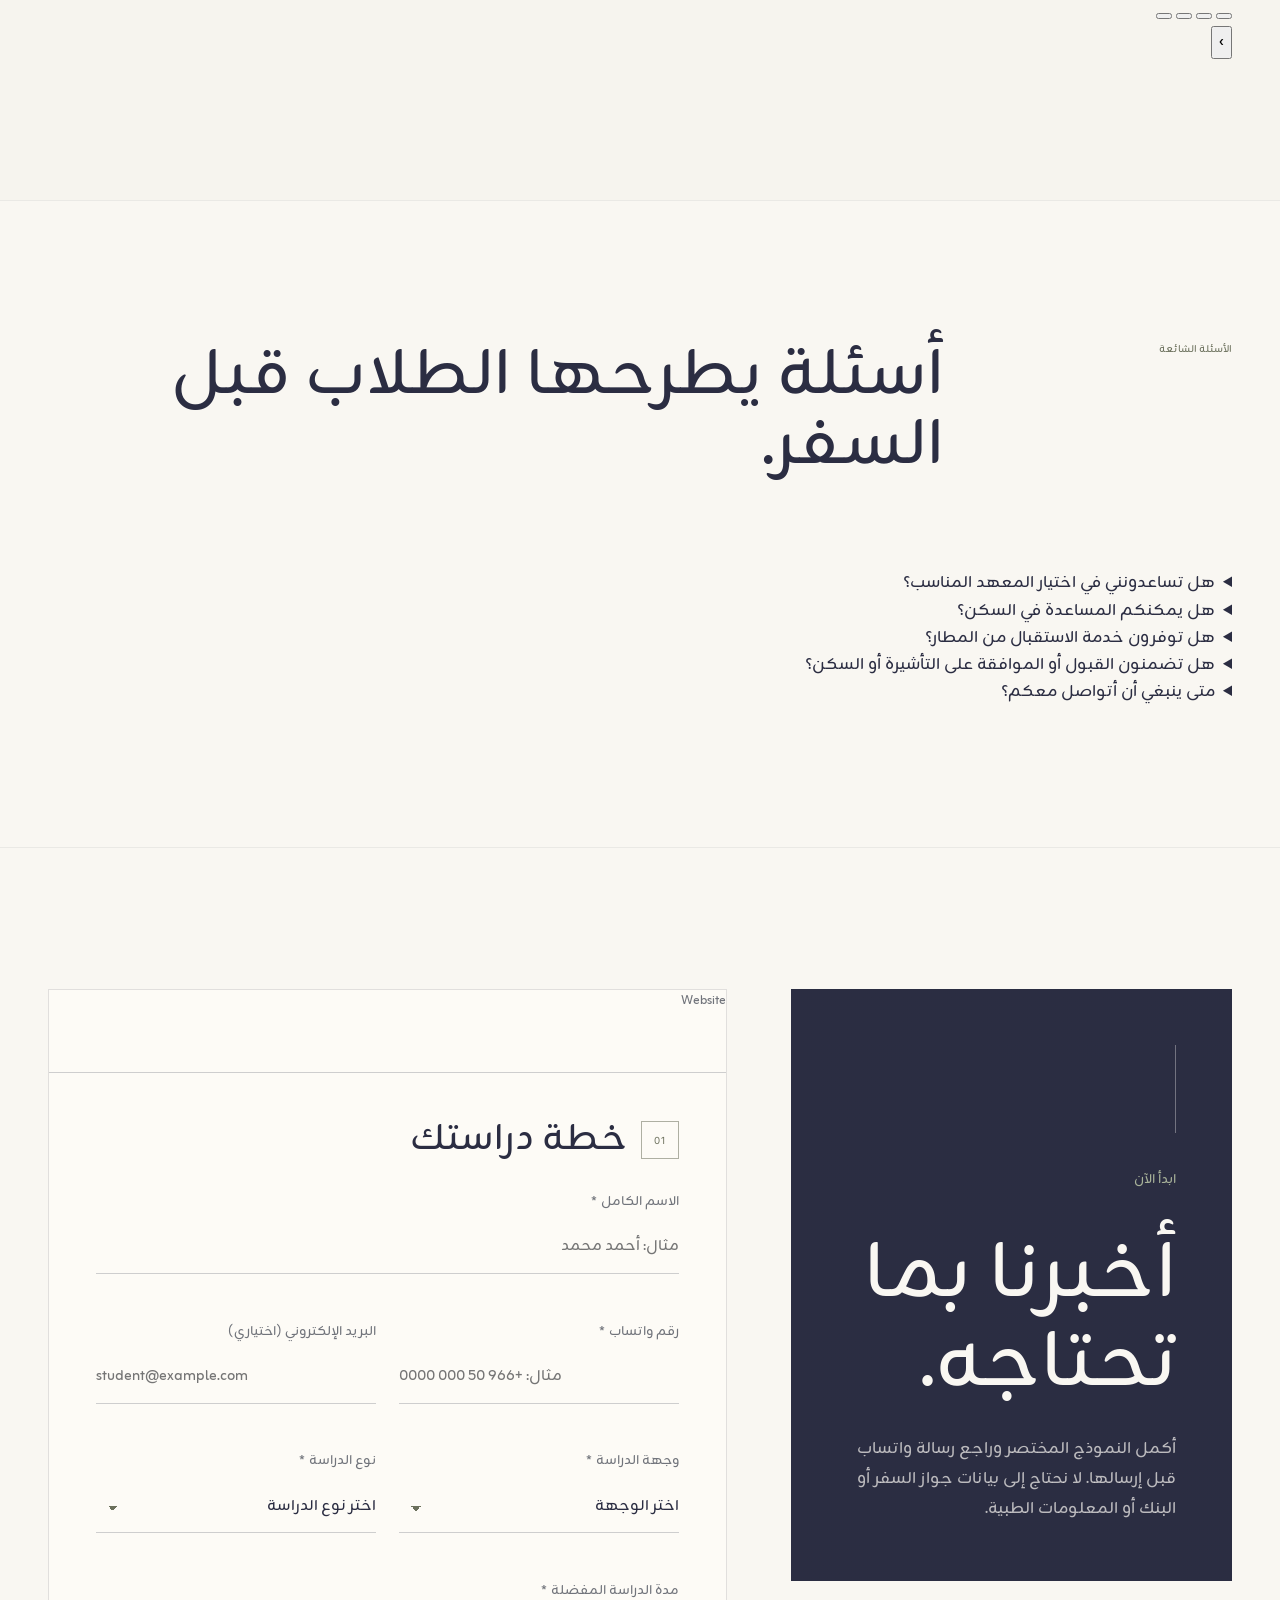
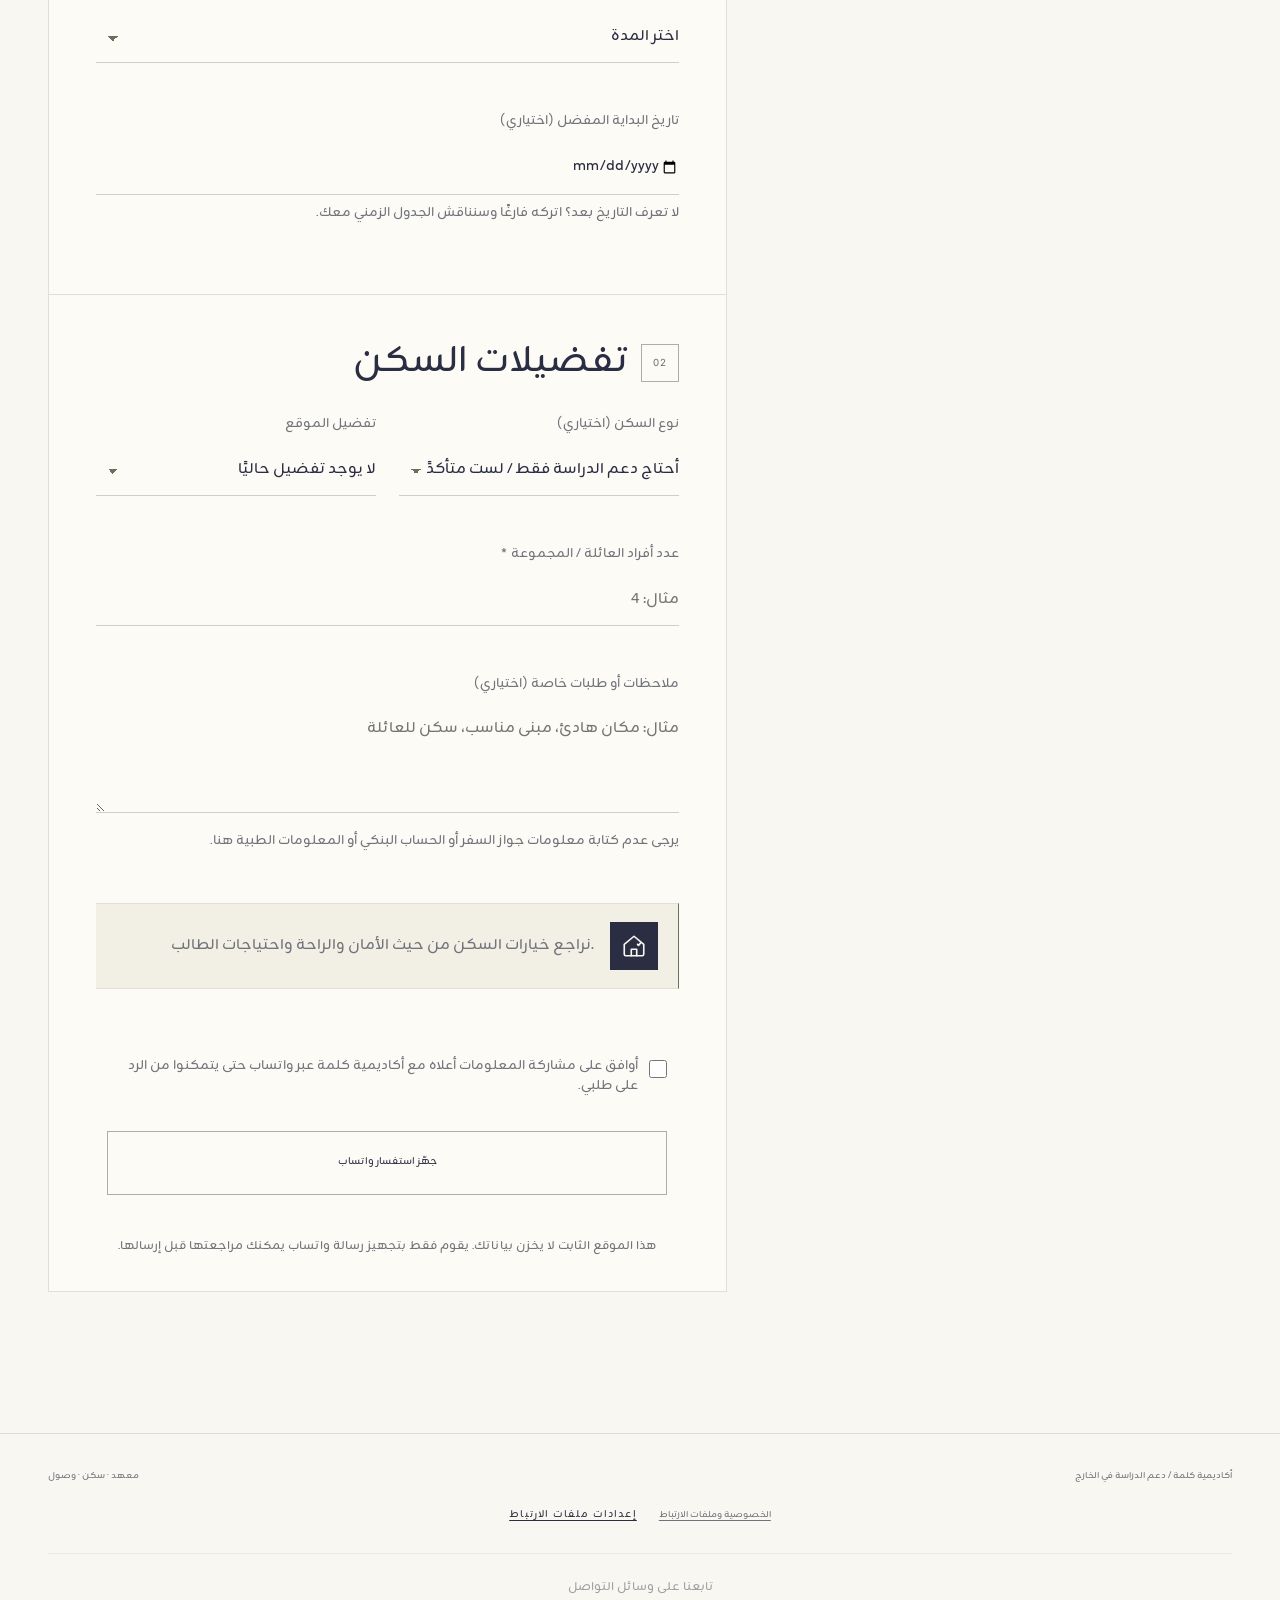
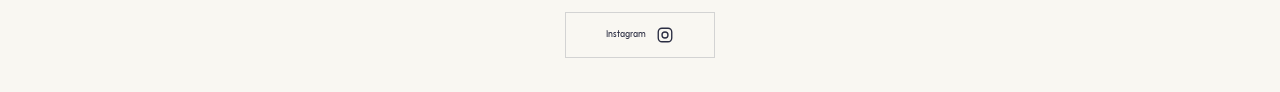
==== commit e37d52f1: "Add China as an Arabic study destination" ====
--- a/ar/index.html
+++ b/ar/index.html
@@ -1,30 +1,30 @@
-<!doctype html>
-<html lang="ar" dir="rtl">
+<!DOCTYPE html>
+
+<html dir="rtl" lang="ar">
 <head>
-  <meta charset="utf-8">
-  <meta name="viewport" content="width=device-width, initial-scale=1, viewport-fit=cover">
-  <meta name="description" content="أكاديمية كلمة — دعم الدراسة في الخارج والسكن وخدمات الوصول.">
-  <meta name="theme-color" content="#2b2d42">
-  <meta name="robots" content="index,follow">
-  <meta property="og:type" content="website">
-  <meta property="og:title" content="أكاديمية كلمة — دعم الدراسة في الخارج">
-  <meta property="og:description" content="أكاديمية كلمة — دعم الدراسة في الخارج والسكن وخدمات الوصول.">
-  <meta property="og:locale" content="ar_AR">
-  <meta property="og:image" content="https://kalimhacademy.com/assets/images/hero-students.jpg">
-  <meta property="og:url" content="https://kalimhacademy.com/ar/">
-  <link rel="canonical" href="https://kalimhacademy.com/ar/">
-  <link rel="alternate" hreflang="en" href="https://kalimhacademy.com/">
-  <link rel="alternate" hreflang="ar" href="https://kalimhacademy.com/ar/">
-  <link rel="alternate" hreflang="x-default" href="https://kalimhacademy.com/">
-  <title>أكاديمية كلمة — للدراسة في الخارج</title>
-  <link rel="icon" type="image/svg+xml" href="/assets/logo/kalimh-academy-logo.svg">
-  <link rel="apple-touch-icon" href="/assets/logo/kalimh-academy-logo.svg">
-  <link rel="preconnect" href="https://fonts.googleapis.com">
-  <link rel="preconnect" href="https://fonts.gstatic.com" crossorigin>
-  <link href="https://fonts.googleapis.com/css2?family=Cormorant+Garamond:ital,wght@0,300;0,400;1,300;1,400&family=Inter:wght@300;400;500&family=Zain:wght@300;400;500;600&display=swap" rel="stylesheet">
-
-  <!-- Google Analytics: analytics cookies are created only after a visitor accepts analytics. -->
-  <script>
+<meta charset="utf-8"/>
+<meta content="width=device-width, initial-scale=1, viewport-fit=cover" name="viewport"/>
+<meta content="قارن خيارات الدراسة، واستكشف السكن المناسب، واستعد للوصول بإرشاد عملي من أكاديمية كلمة." name="description"/>
+<meta content="#2b2d42" name="theme-color"/>
+<meta content="index,follow" name="robots"/>
+<meta content="website" property="og:type"/>
+<meta content="أكاديمية كلمة | تخطيط الدراسة والسكن ودعم الوصول" property="og:title"/>
+<meta content="قارن خيارات الدراسة، واستكشف السكن المناسب، واستعد للوصول بإرشاد عملي من أكاديمية كلمة." property="og:description"/>
+<meta content="ar_AR" property="og:locale"/>
+<meta content="https://kalimhacademy.com/assets/images/hero-students.jpg" property="og:image"/>
+<meta content="https://kalimhacademy.com/ar/" property="og:url"/>
+<link href="https://kalimhacademy.com/ar/" rel="canonical"/>
+<link href="https://kalimhacademy.com/" hreflang="en" rel="alternate"/>
+<link href="https://kalimhacademy.com/ar/" hreflang="ar" rel="alternate"/>
+<link href="https://kalimhacademy.com/" hreflang="x-default" rel="alternate"/>
+<title>أكاديمية كلمة | تخطيط الدراسة والسكن ودعم الوصول</title>
+<link href="/assets/logo/kalimh-academy-logo.svg" rel="icon" type="image/svg+xml"/>
+<link href="/assets/logo/kalimh-academy-logo.svg" rel="apple-touch-icon"/>
+<link href="https://fonts.googleapis.com" rel="preconnect"/>
+<link crossorigin="" href="https://fonts.gstatic.com" rel="preconnect"/>
+<link href="https://fonts.googleapis.com/css2?family=Cormorant+Garamond:ital,wght@0,300;1,300&amp;family=Inter:wght@300;400;500&amp;family=Zain:wght@400;500;600&amp;display=swap" rel="stylesheet"/>
+<!-- Google Analytics: analytics cookies are created only after a visitor accepts analytics. -->
+<script>
     (function () {
       const measurementId = 'G-HSSBHJYQX3';
       const consentCookie = 'kalimh_cookie_consent';
@@ -65,368 +65,429 @@
       }
     })();
   </script>
-  <link rel="stylesheet" href="../css/main.css">
-</head>
-<body>
-<div class="scroll-progress" id="scrollProgress" aria-hidden="true"></div>
-  <div class="grain" aria-hidden="true"></div>
-
-  <header class="site-nav" id="siteNav">
-    <div class="nav-inner">
-      <a class="brand-group" href="#top" aria-label="Kalimh Academy home" data-aria-en="Kalimh Academy home" data-aria-ar="الصفحة الرئيسية لأكاديمية كلمة">
-        <img class="brand-mark" src="../assets/logo/kalimh-academy-logo.svg" alt="Kalimh Academy logo" data-alt-en="Kalimh Academy logo" data-alt-ar="شعار أكاديمية كلمة" width="58" height="58">
-        <span class="brand-name" data-en="Kalimh Academy" data-ar="أكاديمية كلمة">Kalimh Academy</span>
-      </a>
-      <div class="nav-actions">
-        <nav class="nav-links" aria-label="Primary navigation" data-aria-en="Primary navigation" data-aria-ar="التنقل الرئيسي">
-          <a href="#about" data-en="About us" data-ar="من نحن">About us</a>
-          <a href="#services" data-en="Services" data-ar="الخدمات">Services</a>
-          <a href="#journey" data-en="Journey" data-ar="الرحلة">Journey</a>
-          <a href="#apply" data-en="Apply" data-ar="التقديم">Apply</a>
-        </nav>
-        <button class="language-toggle" id="languageToggle" type="button" aria-label="Switch language" data-aria-en="Switch language" data-aria-ar="تبديل اللغة" data-lang-en="../" data-lang-ar="./">العربية</button>
-        <button class="menu-toggle" id="menuToggle" type="button" aria-controls="mobileMenu" aria-expanded="false" aria-label="Open navigation menu" data-aria-en="Open navigation menu" data-aria-ar="فتح قائمة التنقل"><span></span><span></span><span></span></button>
-      </div>
-    </div>
-  </header>
-
-  <nav class="mobile-menu" id="mobileMenu" aria-hidden="true" aria-label="Mobile navigation" data-aria-en="Mobile navigation" data-aria-ar="قائمة التنقل للجوال">
-    <a href="#about" data-en="About us" data-ar="من نحن">About us</a>
-    <a href="#services" data-en="Services" data-ar="الخدمات">Services</a>
-    <a href="#journey" data-en="Journey" data-ar="الرحلة">Journey</a>
-    <a href="#apply" data-en="Apply" data-ar="التقديم">Apply</a>
-  </nav>
-
-  <main class="page" id="mainContent" tabindex="-1">
-    <section class="hero" id="top">
-      <div class="container hero-grid">
-        <div class="hero-copy reveal">
-          <span class="eyebrow" data-en="Study abroad support" data-ar="دعم الدراسة في الخارج">Study abroad support</span>
-          <h1 class="hero-title">
-            <span data-en="Study abroad." data-ar="ادرس في الخارج">Study abroad.</span>
-            <span data-en="Arrive prepared." data-ar="ابدأ مستعدًا">Arrive prepared.</span>
-            <span data-en="Settle with confidence." data-ar="واستقر بثقة">Settle with confidence.</span>
-          </h1>
-          <p class="hero-subtitle" data-en="Choose your institute, arrange your housing, and arrive prepared." data-ar="اختر معهدك، رتّب سكنك، وابدأ رحلتك مستعدًا">Choose your institute, arrange your housing, and arrive prepared.</p>
-          <div class="hero-actions">
-            <a class="button primary" href="#apply"><span data-en="Start your plan" data-ar="ابدأ خطتك">Start your plan</span></a>
-            <a class="button" href="#services"><span data-en="Explore support" data-ar="استكشف الدعم">Explore support</span></a>
-          </div>
-          <div class="hero-note">
-            <strong>1–3</strong>
-            <p data-en="Three clear steps for a confident start abroad." data-ar="ثلاث خطوات واضحة لبداية واثقة في الخارج">Three clear steps for a confident start abroad.</p>
-          </div>
-        </div>
-        <div class="hero-visual reveal">
-          <div class="hero-card">
-            <span class="hero-card-kicker" data-en="Institute · Housing · Arrival" data-ar="معهد · سكن · وصول">Institute · Housing · Arrival</span>
-            <h2 class="hero-card-title" data-en="From your first choice to your first day abroad." data-ar="من أول اختيار إلى أول يوم لك في الخارج">From your first choice to your first day abroad.</h2>
-            <span class="hero-card-foot" data-en="For students and families" data-ar="للطلاب والعائلات">For students and families</span>
-          </div>
-        </div>
-      </div>
-    </section>
-
- <section class="section section-tint" id="about">
-  <div class="container">
-    <header class="section-header reveal">
-      <span class="section-kicker">من نحن</span>
-      <h2 class="section-title">
-        إرشاد موثوق،<br>
+<link href="../css/main.css?v=20260714-2" rel="stylesheet"/>
+<meta content="أكاديمية كلمة" property="og:site_name"/><meta content="summary_large_image" name="twitter:card"/><meta content="أكاديمية كلمة | تخطيط الدراسة والسكن ودعم الوصول" name="twitter:title"/><meta content="قارن خيارات الدراسة، واستكشف السكن المناسب، واستعد للوصول بإرشاد عملي من أكاديمية كلمة." name="twitter:description"/><meta content="https://kalimhacademy.com/assets/images/hero-students.jpg" name="twitter:image"/><meta content="telephone=no" name="format-detection"/><link href="https://images.unsplash.com" rel="preconnect"/><link href="https://unsplash.com" rel="preconnect"/><link as="image" fetchpriority="high" href="https://images.unsplash.com/photo-1523240795612-9a054b0db644?auto=format&amp;fit=crop&amp;w=1400&amp;q=80" rel="preload"/><script data-kalimh-schema="true" type="application/ld+json">{"@context":"https://schema.org","@type":"EducationalOrganization","name":"أكاديمية كلمة","alternateName":"Kalimh Academy","url":"https://kalimhacademy.com/ar/","logo":"https://kalimhacademy.com/assets/logo/kalimh-academy-logo.svg","description":"دعم الطلاب في مقارنة خيارات الدراسة والسكن والاستعداد للوصول.","sameAs":["https://www.instagram.com/kalimhacademy"]}</script><script data-kalimh-schema="true" type="application/ld+json">{"@context":"https://schema.org","@type":"FAQPage","mainEntity":[{"@type":"Question","name":"هل تساعدونني في اختيار المعهد المناسب؟","acceptedAnswer":{"@type":"Answer","text":"نعم. نساعدك على مقارنة الخيارات المناسبة بحسب أهدافك وميزانيتك ومستواك الدراسي ووجهتك."}},{"@type":"Question","name":"هل تساعدون في السكن؟","acceptedAnswer":{"@type":"Answer","text":"نساعدك على فهم ومقارنة خيارات السكن بحسب احتياجاتك والمنطقة المفضلة والراحة والميزانية."}},{"@type":"Question","name":"هل توفرون خدمة الاستقبال من المطار؟","acceptedAnswer":{"@type":"Answer","text":"يمكن مناقشة خدمة الاستقبال من المطار ودعم الوصول بحسب وجهتك واحتياجاتك."}},{"@type":"Question","name":"هل تضمنون القبول أو التأشيرة أو الموافقة على السكن؟","acceptedAnswer":{"@type":"Answer","text":"لا. نحن نقدم الإرشاد والدعم، لكن القرارات النهائية تعتمد على المعاهد وجهات السكن والجهات المختصة."}},{"@type":"Question","name":"متى يجب أن أتواصل معكم؟","acceptedAnswer":{"@type":"Answer","text":"كلما تواصلت معنا مبكرًا، كان من الأسهل مقارنة الخيارات وتجهيز خطتك قبل السفر."}}]}</script></head>
+<body data-page-language="ar"><a class="skip-link" data-ar="انتقل إلى المحتوى الرئيسي" data-en="Skip to main content" href="#mainContent">انتقل إلى المحتوى الرئيسي</a>
+<div aria-hidden="true" class="scroll-progress" id="scrollProgress"></div>
+<div aria-hidden="true" class="grain"></div>
+<header class="site-nav" id="siteNav">
+<div class="nav-inner">
+<a aria-label="الصفحة الرئيسية لأكاديمية كلمة" class="brand-group" data-aria-ar="الصفحة الرئيسية لأكاديمية كلمة" data-aria-en="Kalimh Academy home" href="#top">
+<img alt="شعار أكاديمية كلمة" class="brand-mark" data-alt-ar="شعار أكاديمية كلمة" data-alt-en="Kalimh Academy logo" height="58" src="../assets/logo/kalimh-academy-logo.svg" width="58"/>
+<span class="brand-name" data-ar="أكاديمية كلمة" data-en="Kalimh Academy">أكاديمية كلمة</span>
+</a>
+<div class="nav-actions">
+<nav aria-label="التنقل الرئيسي" class="nav-links" data-aria-ar="التنقل الرئيسي" data-aria-en="Primary navigation">
+<a data-ar="من نحن" data-en="About us" href="#about">من نحن</a>
+<a data-ar="الخدمات" data-en="Services" href="#services">الخدمات</a>
+<a data-ar="الرحلة" data-en="Journey" href="#journey">الرحلة</a>
+<a data-ar="التصورات" data-en="Perspectives" href="#reviews">التصورات</a>
+<a data-ar="الأسئلة" data-en="FAQ" href="#faq">الأسئلة</a>
+<a data-ar="التقديم" data-en="Apply" href="#apply">التقديم</a>
+</nav>
+<button aria-label="التبديل إلى الإنجليزية" class="language-toggle" data-aria-ar="تبديل اللغة" data-aria-en="Switch language" data-lang-ar="./" data-lang-en="../" id="languageToggle" type="button">English</button>
+<button aria-controls="mobileMenu" aria-expanded="false" aria-label="فتح قائمة التنقل" class="menu-toggle" data-aria-ar="فتح قائمة التنقل" data-aria-en="Open navigation menu" id="menuToggle" type="button"><span></span><span></span><span></span></button>
+</div>
+</div>
+</header>
+<nav aria-hidden="true" aria-label="قائمة التنقل للجوال" class="mobile-menu" data-aria-ar="قائمة التنقل للجوال" data-aria-en="Mobile navigation" id="mobileMenu">
+<a data-ar="من نحن" data-en="About us" href="#about">من نحن</a>
+<a data-ar="الخدمات" data-en="Services" href="#services">الخدمات</a>
+<a data-ar="الرحلة" data-en="Journey" href="#journey">الرحلة</a>
+<a data-ar="التصورات" data-en="Perspectives" href="#reviews">التصورات</a>
+<a data-ar="الأسئلة" data-en="FAQ" href="#faq">الأسئلة</a>
+<a data-ar="التقديم" data-en="Apply" href="#apply">التقديم</a>
+</nav>
+<main class="page" id="mainContent" tabindex="-1">
+<section class="hero" id="top">
+<div class="container hero-grid">
+<div class="hero-copy reveal">
+<span class="eyebrow" data-ar="تخطيط الدراسة &middot; السكن &middot; دعم الوصول" data-en="Study planning &middot; Housing &middot; Arrival support">تخطيط الدراسة &middot; السكن &middot; دعم الوصول</span>
+<h1 class="hero-title">
+<span data-ar="خطط لرحلتك التعليمية." data-en="Plan your study journey.">خطط لرحلتك التعليمية.</span>
+<span data-ar="ابدأ مستعدًا." data-en="Arrive prepared.">ابدأ مستعدًا.</span>
+<span data-ar="واستقر بثقة." data-en="Settle with confidence.">واستقر بثقة.</span>
+</h1>
+<p class="hero-subtitle" data-ar="قارن البرامج المناسبة، واستكشف خيارات السكن، واستعد للوصول بإرشاد عملي." data-en="Compare suitable programs, explore housing options, and prepare for arrival with practical guidance.">قارن البرامج المناسبة، واستكشف خيارات السكن، واستعد للوصول بإرشاد عملي.</p>
+<div class="hero-actions">
+<a class="button primary" href="#apply"><span data-ar="اطلب استشارة" data-en="Request a consultation">اطلب استشارة</span></a>
+<a class="button" href="#journey"><span data-ar="تعرف على الخطوات" data-en="See how it works">تعرف على الخطوات</span></a>
+</div>
+<div class="hero-note">
+<strong>1&ndash;3</strong>
+<p data-ar="مسار واضح من ثلاث خطوات، من أول مقارنة إلى أول يوم لك في الخارج." data-en="A clear three-step path from your first comparison to your first day abroad.">مسار واضح من ثلاث خطوات، من أول مقارنة إلى أول يوم لك في الخارج.</p>
+</div>
+</div>
+<div class="hero-visual reveal">
+<div class="hero-card">
+<span class="hero-card-kicker" data-ar="معهد &middot; سكن &middot; وصول" data-en="Institute &middot; Housing &middot; Arrival">معهد &middot; سكن &middot; وصول</span>
+<h2 class="hero-card-title" data-ar="من أول اختيار إلى أول يوم لك في الخارج" data-en="From your first choice to your first day abroad.">من أول اختيار إلى أول يوم لك في الخارج</h2>
+<span class="hero-card-foot" data-ar="للطلاب والعائلات" data-en="For students and families">للطلاب والعائلات</span>
+</div>
+</div>
+</div>
+</section>
+<section class="section section-tint" id="about">
+<div class="container">
+<header class="section-header reveal">
+<span class="section-kicker">من نحن</span>
+<h2 class="section-title">
+        إرشاد موثوق،<br/>
         لرحلة تعليمية تبدأ بثقة.
       </h2>
-    </header>
-
-    <div class="about-grid about-grid-expanded">
-      <article class="pullquote reveal">
-        <div>
-          <p>
+</header>
+<div class="about-grid about-grid-expanded">
+<article class="pullquote reveal">
+<div>
+<p>
             في أكاديمية كلمة، نؤمن بأن كل رحلة تعليمية ناجحة تبدأ بخطوة صحيحة.
           </p>
-        </div>
-        <span>أكاديمية كلمة</span>
-      </article>
-
-      <div class="section-copy about-copy reveal">
-        <p class="about-lead">
+</div>
+<span>أكاديمية كلمة</span>
+</article>
+<div class="section-copy about-copy reveal">
+<p class="about-lead">
           نحن مؤسسة تعليمية كندية متخصصة في دعم الطلاب ومساعدتهم على الوصول
           إلى أفضل الفرص التعليمية حول العالم.
         </p>
-
-        <p>
+<p>
           نؤمن بأن التعليم من أهم الاستثمارات في المستقبل، ولذلك نسعى إلى
           تقديم الإرشاد والدعم للطلاب الراغبين في تطوير مهاراتهم اللغوية
           والأكاديمية من خلال برامج ومعاهد تعليمية معتمدة في مختلف الوجهات
           الدولية.
         </p>
-
-        <p>
+<p>
           وتنطلق فكرتنا من تجربة واقعية في الدراسة خارج الوطن، حيث ندرك
           التحديات والأسئلة التي يواجهها الطلاب عند التخطيط لرحلتهم التعليمية.
           لهذا نسعى إلى تقديم معلومات موثوقة وإرشاد عملي يساعد الطلاب على
           اتخاذ قرارات مدروسة بثقة ووضوح.
         </p>
-
-        <p>
+<p>
           نعمل على تبسيط رحلة الطالب من خلال توفير المعلومات والتوجيه اللازمين
           لمساعدته على اتخاذ القرار المناسب، بدءًا من اختيار البرنامج التعليمي
           وحتى الاستقرار في وجهة الدراسة.
         </p>
-
-        <div class="about-statements">
-          <div class="about-statement">
-            <span>رؤيتنا</span>
-            <p>
+<div class="about-statements">
+<div class="about-statement">
+<span>رؤيتنا</span>
+<p>
               أن نكون شريكًا موثوقًا للطلاب الطامحين إلى التعلم والتطور
               واكتساب الخبرات الدولية.
             </p>
-          </div>
-
-          <div class="about-statement">
-            <span>رسالتنا</span>
-            <p>
+</div>
+<div class="about-statement">
+<span>رسالتنا</span>
+<p>
               تسهيل الوصول إلى الفرص التعليمية العالمية وتقديم تجربة احترافية
               تساعد الطلاب على تحقيق أهدافهم بثقة ووضوح.
             </p>
-          </div>
-        </div>
-      </div>
-
-      <figure class="about-visual reveal">
-     <img
-  src="../assets/images/about-guidance.webp"
-  alt="طلاب يحصلون على إرشاد تعليمي"
-  loading="eager"
-  decoding="async"
->
-        <figcaption>
+</div>
+</div>
+</div>
+<figure class="about-visual reveal">
+<img alt="طلاب يحصلون على إرشاد تعليمي" decoding="async" fetchpriority="low" loading="lazy" src="../assets/images/about-guidance.webp"/>
+<figcaption>
           إرشاد واضح من أول اختيار إلى أول يوم في وجهة الدراسة.
         </figcaption>
-      </figure>
-    </div>
-  </div>
-</section>
-
-    <section class="section" id="services">
-      <div class="container">
-        <header class="section-header reveal">
-          <span class="section-kicker" data-en="Services" data-ar="الخدمات">Services</span>
-          <h2 class="section-title" data-en="Everything you need before you go." data-ar="كل ما تحتاجه قبل السفر.">Everything you need before you go.</h2>
-        </header>
-        <div class="services-grid">
-          <article class="service-card reveal">
-            <span class="service-number">01</span>
-            <h3 data-en="Choose the right institute." data-ar="اختر المعهد المناسب.">Choose the right institute.</h3>
-            <p data-en="We help you compare institutes based on your goals, budget, and study level." data-ar="نساعدك على مقارنة المعاهد بحسب أهدافك وميزانيتك ومستواك الدراسي.">We help you compare institutes based on your goals, budget, and study level.</p>
+</figure>
+</div>
+</div>
+</section>
+<section class="section" id="services">
+<div class="container">
+<header class="section-header reveal">
+<span class="section-kicker" data-ar="الخدمات" data-en="Services">الخدمات</span>
+<h2 class="section-title" data-ar="كل ما تحتاجه قبل السفر." data-en="Everything you need before you go.">كل ما تحتاجه قبل السفر.</h2>
+</header>
+<div class="services-grid">
+<article class="service-card reveal">
+<span class="service-number">01</span>
+<h3 data-ar="اختر المعهد المناسب." data-en="Choose the right institute.">اختر المعهد المناسب.</h3>
+<p data-ar="نساعدك على مقارنة المعاهد بحسب أهدافك وميزانيتك ومستواك الدراسي." data-en="We help you compare institutes based on your goals, budget, and study level.">نساعدك على مقارنة المعاهد بحسب أهدافك وميزانيتك ومستواك الدراسي.</p>
+</article>
+<article class="service-card reveal">
+<span class="service-number">02</span>
+<h3 data-ar="ابحث عن سكن يناسبك." data-en="Find housing that suits you.">ابحث عن سكن يناسبك.</h3>
+<p data-ar="نساعدك على استكشاف خيارات سكن تناسب احتياجاتك وعدد أفرادك والمنطقة التي تفضلها وميزانيتك." data-en="We help you explore housing options that fit your needs, household, area, and budget.">نساعدك على استكشاف خيارات سكن تناسب احتياجاتك وعدد أفرادك والمنطقة التي تفضلها وميزانيتك.</p>
+</article>
+<article class="service-card reveal">
+<span class="service-number">03</span>
+<h3 data-ar="رحلتك تبدأ بثقة" data-en="Arrive with confidence.">رحلتك تبدأ بثقة</h3>
+<p data-ar="يمكن مناقشة خدمة الاستقبال من المطار ودعم الوصول بحسب وجهتك واحتياجاتك." data-en="Airport pickup and practical arrival support can be discussed based on your destination and needs.">يمكن مناقشة خدمة الاستقبال من المطار ودعم الوصول بحسب وجهتك واحتياجاتك.</p>
+</article>
+</div>
+</div>
+</section><section class="section trust-section" id="why-kalimh"><div class="container"><header class="section-header reveal"><span class="section-kicker" data-ar="لماذا كلمة" data-en="Why Kalimh">لماذا كلمة</span><h2 class="section-title" data-ar="دعم واضح دون وعود غير واقعية." data-en="Clear support without unrealistic promises.">دعم واضح دون وعود غير واقعية.</h2></header><div class="trust-grid"><article class="trust-card reveal"><span class="trust-number">01</span><h3 data-ar="مقارنات واضحة" data-en="Transparent comparisons">مقارنات واضحة</h3><p data-ar="نناقش الخيارات بحسب أهدافك وميزانيتك ومستواك الدراسي ووجهتك." data-en="Options are discussed according to your goals, budget, study level, and destination.">نناقش الخيارات بحسب أهدافك وميزانيتك ومستواك الدراسي ووجهتك.</p></article><article class="trust-card reveal"><span class="trust-number">02</span><h3 data-ar="قرارات نهائية مستقلة" data-en="Independent final decisions">قرارات نهائية مستقلة</h3><p data-ar="تتخذ المعاهد والجهات المختصة قرارات القبول والتأشيرات والموافقات على السكن." data-en="Admissions, visas, and housing approvals are decided by the relevant institutions and authorities.">تتخذ المعاهد والجهات المختصة قرارات القبول والتأشيرات والموافقات على السكن.</p></article><article class="trust-card reveal"><span class="trust-number">03</span><h3 data-ar="تواصل أولي يراعي الخصوصية" data-en="Privacy-conscious first contact">تواصل أولي يراعي الخصوصية</h3><p data-ar="يطلب الاستفسار الأول معلومات التخطيط الأساسية فقط، دون بيانات جواز السفر أو البنك أو المعلومات الطبية." data-en="The first enquiry asks only for basic planning details&mdash;not passport, banking, or medical information.">يطلب الاستفسار الأول معلومات التخطيط الأساسية فقط، دون بيانات جواز السفر أو البنك أو المعلومات الطبية.</p></article></div></div></section>
+<section class="section section-dark" id="journey">
+<div class="container">
+<header class="section-header reveal">
+<span class="section-kicker" data-ar="الرحلة" data-en="The journey">الرحلة</span>
+<h2 class="section-title" data-ar="من أول اختيار إلى أول يوم لك في الخارج" data-en="From your first choice to your first day abroad.">من أول اختيار إلى أول يوم لك في الخارج</h2>
+</header>
+<div class="journey-grid">
+<article class="journey-card reveal">
+<span class="journey-index">01</span>
+<h3 data-ar="اختر معهدك" data-en="Choose your institute.">اختر معهدك</h3>
+<p data-ar="أخبرنا ماذا تريد أن تدرس، وسنساعدك على تضييق الخيارات إلى معاهد وبرامج مناسبة." data-en="Tell us what you want to study, and we help narrow the options to suitable institutes and programs.">أخبرنا ماذا تريد أن تدرس، وسنساعدك على تضييق الخيارات إلى معاهد وبرامج مناسبة.</p>
+</article>
+<article class="journey-card reveal">
+<span class="journey-index">02</span>
+<h3 data-ar="رتّب سكنك" data-en="Arrange your housing.">رتّب سكنك</h3>
+<p data-ar="اختر مكانًا يتناسب مع ميزانيتك وعدد أفرادك والمنطقة التي تفضلها." data-en="Choose a place that matches your budget, household, and preferred area.">اختر مكانًا يتناسب مع ميزانيتك وعدد أفرادك والمنطقة التي تفضلها.</p>
+</article>
+<article class="journey-card reveal">
+<span class="journey-index">03</span>
+<h3 data-ar="ابدأ بثقة" data-en="Arrive with confidence.">ابدأ بثقة</h3>
+<p data-ar="نناقش خدمة الاستقبال من المطار ودعم الوصول العملي قبل السفر." data-en="We discuss airport pickup and practical arrival support before you travel.">نناقش خدمة الاستقبال من المطار ودعم الوصول العملي قبل السفر.</p>
+</article>
+</div>
+<div aria-label="Kalimh Academy support overview" class="stats reveal">
+<div class="stat"><strong>3</strong><span data-ar="خطوات الدعم الأساسية" data-en="Core support steps">خطوات الدعم الأساسية</span></div>
+<div class="stat"><strong>1</strong><span data-ar="خطة واضحة" data-en="Guided plan">خطة واضحة</span></div>
+<div class="stat"><strong>1</strong><span data-ar="تواصل مباشر عبر واتساب" data-en="Direct WhatsApp contact">تواصل مباشر عبر واتساب</span></div>
+</div>
+</div>
+</section>
+<section class="section section-tint reviews-section" id="reviews">
+  <div class="container">
+    <header class="section-header reveal">
+      <span class="section-kicker" data-ar="تصورات الطلاب" data-en="Student perspectives">تصورات الطلاب</span>
+      <div>
+        <h2 class="section-title" data-ar="كيف يمكن أن يصبح التخطيط أكثر وضوحًا." data-en="What clearer planning can feel like.">كيف يمكن أن يصبح التخطيط أكثر وضوحًا.</h2>
+        <p class="section-subtext" data-ar="تجارب حقيقية من طلاب استفادوا من إرشاد أكاديمية كلمة." data-en="Real experiences from students who benefited from Kalimh Academy's guidance.">تجارب حقيقية من طلاب استفادوا من إرشاد أكاديمية كلمة.</p>
+      </div>
+    </header>
+    <div aria-label="شهادات الطلاب" aria-roledescription="carousel" class="reviews-carousel reveal" data-reviews-carousel="" role="region">
+      <button aria-label="الشهادة السابقة" class="carousel-button carousel-button-prev" data-aria-ar="الشهادة السابقة" data-aria-en="Previous testimonial" data-review-prev="" type="button"><span aria-hidden="true">&lsaquo;</span></button>
+      <div aria-label="بطاقات الشهادات" class="reviews-viewport" role="group" tabindex="0">
+        <div class="reviews-track" role="list">
+          <article aria-label="الشهادة 1 من 4" class="review-card" role="listitem">
+            <span class="review-label" data-ar="شهادة طالب" data-en="Student testimonial">شهادة طالب</span>
+            <p data-ar="ساعدتني Kalimh Academy على فهم الخيارات المتاحة قبل اختيار البرنامج المناسب، وكانوا يقدمون لي الدعم كلما احتجت إليه، منذ لحظة وصولي إلى المطار وحتى آخر يوم لي أثناء فترة دراستي في الخارج. هذا الإرشاد جعل التجربة بأكملها أسهل وأكثر متعة." data-en="Kalimh Academy helped me understand the available options before choosing a program and supported me whenever I needed assistance, from the day I arrived at the airport until my last day studying abroad. The guidance made the whole experience much easier and more enjoyable.">ساعدتني Kalimh Academy على فهم الخيارات المتاحة قبل اختيار البرنامج المناسب، وكانوا يقدمون لي الدعم كلما احتجت إليه، منذ لحظة وصولي إلى المطار وحتى آخر يوم لي أثناء فترة دراستي في الخارج. هذا الإرشاد جعل التجربة بأكملها أسهل وأكثر متعة.</p>
+            <strong data-ar="عمر خالد — طالب متقدم لدورة لغة، 6 أشهر" data-en="OMAR KHALED — Language-course applicant, 6 months">عمر خالد — طالب متقدم لدورة لغة، 6 أشهر</strong>
           </article>
-          <article class="service-card reveal">
-            <span class="service-number">02</span>
-            <h3 data-en="Find housing that suits you." data-ar="ابحث عن سكن يناسبك.">Find housing that suits you.</h3>
-            <p data-en="We help you explore housing options that fit your needs, household, area, and budget." data-ar="نساعدك على استكشاف خيارات سكن تناسب احتياجاتك وعدد أفرادك والمنطقة التي تفضلها وميزانيتك.">We help you explore housing options that fit your needs, household, area, and budget.</p>
+          <article aria-label="الشهادة 2 من 4" class="review-card" role="listitem">
+            <span class="review-label" data-ar="شهادة طالب" data-en="Student testimonial">شهادة طالب</span>
+            <p data-ar="شكرًا لـ Kalimh Academy على جعل رحلتي الأولى إلى ماليزيا أسهل بكثير، وعلى مساعدتي في العثور على سكن قريب من المعهد. لقد ساعدني إرشادهم ودعمهم كثيرًا." data-en="Thank you to Kalimh Academy for making my first trip to Malaysia much easier and for helping me find accommodation close to my school. Their support and guidance helped me a lot.">شكرًا لـ Kalimh Academy على جعل رحلتي الأولى إلى ماليزيا أسهل بكثير، وعلى مساعدتي في العثور على سكن قريب من المعهد. لقد ساعدني إرشادهم ودعمهم كثيرًا.</p>
+            <strong data-ar="صالح عبدالله — طالب يزور ماليزيا للمرة الأولى، 3 أشهر" data-en="SALEH ABDULLAH — First-time student in Malaysia, 3 months">صالح عبدالله — طالب يزور ماليزيا للمرة الأولى، 3 أشهر</strong>
           </article>
-          <article class="service-card reveal">
-            <span class="service-number">03</span>
-            <h3 data-en="Arrive with confidence." data-ar="رحلتك تبدأ بثقة">Arrive with confidence.</h3>
-            <p data-en="Airport pickup and practical arrival support can be discussed based on your destination and needs." data-ar="يمكن مناقشة خدمة الاستقبال من المطار ودعم الوصول بحسب وجهتك واحتياجاتك.">Airport pickup and practical arrival support can be discussed based on your destination and needs.</p>
+          <article aria-label="الشهادة 3 من 4" class="review-card" role="listitem">
+            <span class="review-label" data-ar="شهادة طالب" data-en="Student testimonial">شهادة طالب</span>
+            <p data-ar="بفضل Kalimh Academy، عرفت كل ما كنت بحاجة إلى معرفته قبل رحلتي، كما تلقيت الدعم طوال فترة وجودي في ماليزيا. كان الإرشاد واضحًا وسهل الفهم، وساعدني على أن أكون مستعدًا بشكل كامل." data-en="Thanks to Kalimh Academy, I understood everything I needed to know before my trip and I received support throughout my time in Malaysia. The guidance was clear and easy to understand, and it helped me to be fully prepared.">بفضل Kalimh Academy، عرفت كل ما كنت بحاجة إلى معرفته قبل رحلتي، كما تلقيت الدعم طوال فترة وجودي في ماليزيا. كان الإرشاد واضحًا وسهل الفهم، وساعدني على أن أكون مستعدًا بشكل كامل.</p>
+            <strong data-ar="يوسف حسين — طالب دولي، 3 أشهر" data-en="YOUSEF HUSSEIN — International student, 3 months">يوسف حسين — طالب دولي، 3 أشهر</strong>
+          </article>
+          <article aria-label="الشهادة 4 من 4" class="review-card" role="listitem">
+            <span class="review-label" data-ar="شهادة طالب" data-en="Student testimonial">شهادة طالب</span>
+            <p data-ar="كانت هذه أول مرة أسافر فيها إلى الخارج. تم استقبالي من المطار ونقلي إلى السكن الخاص بي. كما ساعدوني في التعرف على المنطقة خلال أيامي الأولى حتى أتمكن من الاستقرار ومعرفة الأماكن المهمة التي قد أحتاج إليها. أنا سعيدة جدًا باختياري لـ Kalimh Academy، وأوصي بها بشدة للطلاب الآخرين." data-en="It was my first time abroad. I was picked up from the airport and taken to my accommodation. They also showed me around the area during my first days to help me settle in and know where to go if I needed anything. I am very happy that I chose Kalimh Academy and would highly recommend it to other students.">كانت هذه أول مرة أسافر فيها إلى الخارج. تم استقبالي من المطار ونقلي إلى السكن الخاص بي. كما ساعدوني في التعرف على المنطقة خلال أيامي الأولى حتى أتمكن من الاستقرار ومعرفة الأماكن المهمة التي قد أحتاج إليها. أنا سعيدة جدًا باختياري لـ Kalimh Academy، وأوصي بها بشدة للطلاب الآخرين.</p>
+            <strong data-ar="دنيا محمد — طالبة دولية تسافر للمرة الأولى، 8 أشهر" data-en="DONIA MOHAMMED — First-time international student, 8 months">دنيا محمد — طالبة دولية تسافر للمرة الأولى، 8 أشهر</strong>
           </article>
         </div>
       </div>
-    </section>
-
-    <section class="section section-dark" id="journey">
-      <div class="container">
-        <header class="section-header reveal">
-          <span class="section-kicker" data-en="The journey" data-ar="الرحلة">The journey</span>
-          <h2 class="section-title" data-en="From your first choice to your first day abroad." data-ar="من أول اختيار إلى أول يوم لك في الخارج">From your first choice to your first day abroad.</h2>
-        </header>
-        <div class="journey-grid">
-          <article class="journey-card reveal">
-            <span class="journey-index">01</span>
-            <h3 data-en="Choose your institute." data-ar="اختر معهدك">Choose your institute.</h3>
-            <p data-en="Tell us what you want to study, and we help narrow the options to suitable institutes and programs." data-ar="أخبرنا ماذا تريد أن تدرس، وسنساعدك على تضييق الخيارات إلى معاهد وبرامج مناسبة.">Tell us what you want to study, and we help narrow the options to suitable institutes and programs.</p>
-          </article>
-          <article class="journey-card reveal">
-            <span class="journey-index">02</span>
-            <h3 data-en="Arrange your housing." data-ar="رتّب سكنك">Arrange your housing.</h3>
-            <p data-en="Choose a place that matches your budget, household, and preferred area." data-ar="اختر مكانًا يتناسب مع ميزانيتك وعدد أفرادك والمنطقة التي تفضلها.">Choose a place that matches your budget, household, and preferred area.</p>
-          </article>
-          <article class="journey-card reveal">
-            <span class="journey-index">03</span>
-            <h3 data-en="Arrive with confidence." data-ar="ابدأ بثقة">Arrive with confidence.</h3>
-            <p data-en="We discuss airport pickup and practical arrival support before you travel." data-ar="نناقش خدمة الاستقبال من المطار ودعم الوصول العملي قبل السفر.">We discuss airport pickup and practical arrival support before you travel.</p>
-          </article>
-        </div>
-        <div class="stats reveal" aria-label="Kalimh Academy support overview">
-          <div class="stat"><strong>3</strong><span data-en="Core support steps" data-ar="خطوات الدعم الأساسية">Core support steps</span></div>
-          <div class="stat"><strong>1</strong><span data-en="Guided plan" data-ar="خطة واضحة">Guided plan</span></div>
-          <div class="stat"><strong>1</strong><span data-en="Direct WhatsApp contact" data-ar="تواصل مباشر عبر واتساب">Direct WhatsApp contact</span></div>
+      <div class="carousel-meta">
+        <p aria-atomic="true" aria-live="polite" class="carousel-status" data-carousel-status="">الشهادة 1 من 4</p>
+        <div aria-label="اختر شهادة" class="carousel-dots" data-carousel-dots="">
+          <button aria-label="انتقل إلى الشهادة 1" class="carousel-dot" data-carousel-dot="0" type="button"></button>
+          <button aria-label="انتقل إلى الشهادة 2" class="carousel-dot" data-carousel-dot="1" type="button"></button>
+          <button aria-label="انتقل إلى الشهادة 3" class="carousel-dot" data-carousel-dot="2" type="button"></button>
+          <button aria-label="انتقل إلى الشهادة 4" class="carousel-dot" data-carousel-dot="3" type="button"></button>
         </div>
       </div>
-    </section>
+      <button aria-label="الشهادة التالية" class="carousel-button carousel-button-next" data-aria-ar="الشهادة التالية" data-aria-en="Next testimonial" data-review-next="" type="button"><span aria-hidden="true">&rsaquo;</span></button>
+    </div>
+  </div>
+</section>
 
-    <section class="section" id="apply">
-      <div class="container application-shell">
-        <aside class="form-intro reveal">
-          <span class="form-badge" data-en="Get started" data-ar="ابدأ الآن">Get started</span>
-          <h2 data-en="Start with the essentials." data-ar="ابدأ بالمعلومات الأساسية">Start with the essentials.</h3>
-          <p data-en="Share only the details needed for a first conversation. We will discuss any additional information with you directly on WhatsApp." data-ar="أرسل فقط المعلومات اللازمة لبدء المحادثة. وسنناقش أي تفاصيل إضافية معك مباشرة عبر واتساب.">Share only the details needed for a first conversation. We will discuss any additional information with you directly on WhatsApp.</p>
-        </aside>
-
-        <form class="form-card reveal" id="kalimhWhatsAppForm" novalidate>
-          <section class="form-section" aria-labelledby="contactDetailsHeading">
-            <h3 class="form-title" id="contactDetailsHeading"><span class="step">01</span><span data-en="Your study plan" data-ar="خطة دراستك">Your study plan</span></h3>
-            <div class="form-row">
-              <div class="field full">
-                <label class="required" for="fullName" data-en="Full name" data-ar="الاسم الكامل">Full name</label>
-                <input id="fullName" name="fullName" type="text" required minlength="2" maxlength="80" autocomplete="name" placeholder="Aisha Binti Rahman" data-placeholder-en="Aisha Binti Rahman" data-placeholder-ar="مثال: أحمد محمد">
-                <div class="field-error" id="fullNameError" aria-live="polite"></div>
-              </div>
-            </div>
-            <div class="form-row">
-              <div class="field">
-                <label class="required" for="phone" data-en="WhatsApp number" data-ar="رقم واتساب">WhatsApp number</label>
-                <input id="phone" name="phone" type="tel" required minlength="7" maxlength="30" inputmode="tel" autocomplete="tel" placeholder="+966 50 000 0000" data-placeholder-en="+966 50 000 0000" data-placeholder-ar="مثال: +966 50 000 0000">
-                <div class="field-error" id="phoneError" aria-live="polite"></div>
-              </div>
-              <div class="field">
-                <label for="email" data-en="Email (optional)" data-ar="البريد الإلكتروني (اختياري)">Email (optional)</label>
-                <input id="email" name="email" type="email" maxlength="120" autocomplete="email" placeholder="student@example.com" data-placeholder-en="student@example.com" data-placeholder-ar="student@example.com">
-                <div class="field-error" id="emailError" aria-live="polite"></div>
-              </div>
-            </div>
-            <div class="form-row">
-              <div class="field">
-                <label class="required" for="destination" data-en="Currently available destination" data-ar="الوجهة المتاحة حاليًا">Currently available destination</label>
-                <select id="destination" name="destination" required aria-describedby="destinationAvailability">
-                  <option value="" selected disabled>اختر الوجهة</option>
-                  <option value="malaysia">ماليزيا</option>
-                  <option value="capetown">كيب تاون</option>
-                  <option value="canada" disabled data-en="Canada — coming soon" data-ar="كندا — قريبًا">Canada — coming soon</option>
-                  <option value="uk" disabled data-en="United Kingdom — coming soon" data-ar="المملكة المتحدة — قريبًا">United Kingdom — coming soon</option>
-                  <option value="australia" disabled data-en="Australia — coming soon" data-ar="أستراليا — قريبًا">Australia — coming soon</option>
-                  <option value="other" disabled data-en="Other destinations — coming soon" data-ar="وجهات أخرى — قريبًا">Other destinations — coming soon</option>
-                </select>
-                <div class="field-error" id="destinationError" aria-live="polite"></div>
-              </div>
-              <div class="field">
-                <label class="required" for="studyGoal" data-en="Study type" data-ar="نوع الدراسة">Study type</label>
-                <select id="studyGoal" name="studyGoal" required>
-                  <option value="" data-en="Select study type" data-ar="اختر نوع الدراسة">Select study type</option>
-                  <option value="english" data-en="English language course" data-ar="دورة لغة إنجليزية">English language course</option>
-                  <option value="college" data-en="College or university" data-ar="كلية أو جامعة">College or university</option>
-                  <option value="pathway" data-en="Foundation or pathway" data-ar="سنة تحضيرية أو مسار تمهيدي">Foundation or pathway</option>
-                  <option value="other" data-en="Other / not sure yet" data-ar="أخرى / لست متأكدًا بعد">Other / not sure yet</option>
-                </select>
-                <div class="field-error" id="studyGoalError" aria-live="polite"></div>
-              </div>
-            </div>
-            <div class="form-row">
-              <div class="field full">
-                <label for="startDate" data-en="Preferred start date (optional)" data-ar="تاريخ البداية المفضل (اختياري)">Preferred start date (optional)</label>
-                <input id="startDate" name="startDate" type="date">
-                <small class="form-helper" data-en="No exact date yet? Leave this blank and we will discuss your timeline with you." data-ar="لا تعرف التاريخ بعد؟ اتركه فارغًا وسنناقش الجدول الزمني معك.">No exact date yet? Leave this blank and we will discuss your timeline with you.</small>
-                <div class="field-error" id="startDateError" aria-live="polite"></div>
-              </div>
-            </div>
-          </section>
-
-          <section class="form-section" aria-labelledby="housingHeading">
-            <h3 class="form-title" id="housingHeading"><span class="step">02</span><span data-en="Housing preferences" data-ar="تفضيلات السكن">Housing preferences</span></h3>
-            <div class="form-row">
-              <div class="field">
-                <label for="accommodationType" data-en="Accommodation type (optional)" data-ar="نوع السكن (اختياري)">Accommodation type (optional)</label>
-                <select id="accommodationType" name="accommodationType">
-                  <option value="" data-en="I need study support only / not sure yet" data-ar="أحتاج دعم الدراسة فقط / لست متأكدًا بعد">I need study support only / not sure yet</option>
-                  <option value="studio" data-en="Studio — private and self-contained" data-ar="استوديو — خاص ومستقل">Studio — private and self-contained</option>
-                  <option value="private_room" data-en="Private room — shared living or kitchen" data-ar="غرفة خاصة — مع صالة أو مطبخ مشترك">Private room — shared living or kitchen</option>
-                  <option value="whole_house" data-en="Whole house / apartment — private for family" data-ar="شقة كاملة — خاصة للعائلة">Whole house / apartment — private for family</option>
-                </select>
-                <div class="field-error" id="accommodationTypeError" aria-live="polite"></div>
-              </div>
-              <div class="field">
-                <label for="area" data-en="Location preference" data-ar="تفضيل الموقع">Location preference</label>
-                <select id="area" name="area">
-                  <option value="" data-en="No preference yet" data-ar="لا يوجد تفضيل حاليًا">No preference yet</option>
-                  <option value="near_campus" data-en="Near campus" data-ar="قرب الحرم الدراسي">Near campus</option>
-                  <option value="city_centre" data-en="City centre" data-ar="وسط المدينة">City centre</option>
-                  <option value="quiet_area" data-en="Quiet residential area" data-ar="منطقة سكنية هادئة">Quiet residential area</option>
-                </select>
-                <div class="field-error" id="areaError" aria-live="polite"></div>
-              </div>
-            </div>
-            <div class="form-row" id="groupSizeRow" hidden aria-hidden="true">
-              <div class="field full">
-                <label class="required" for="groupSize" data-en="Number of family members / group size" data-ar="عدد أفراد العائلة / المجموعة">Number of family members / group size</label>
-                <input id="groupSize" name="groupSize" type="number" min="1" max="12" inputmode="numeric" placeholder="e.g., 4" data-placeholder-en="e.g., 4" data-placeholder-ar="مثال: 4">
-                <div class="field-error" id="groupSizeError" aria-live="polite"></div>
-              </div>
-            </div>
-            <div class="form-row">
-              <div class="field full">
-                <label for="accommodationRequests" data-en="Notes or special requests (optional)" data-ar="ملاحظات أو طلبات خاصة (اختياري)">Notes or special requests (optional)</label>
-                <textarea id="accommodationRequests" name="accommodationRequests" maxlength="600" placeholder="e.g., quiet space, accessible building, family stay" data-placeholder-en="e.g., quiet space, accessible building, family stay" data-placeholder-ar="مثال: مكان هادئ، مبنى مناسب، سكن للعائلة"></textarea>
-                <small class="form-helper" data-en="Please do not include passport, banking, or medical information here." data-ar="يرجى عدم كتابة معلومات جواز السفر أو الحساب البنكي أو المعلومات الطبية هنا.">Please do not include passport, banking, or medical information here.</small>
-                <div class="field-error" id="accommodationRequestsError" aria-live="polite"></div>
-              </div>
-            </div>
-            <div class="field-note">
-              <div class="field-note-icon" aria-hidden="true">
-                <svg viewBox="0 0 24 24" width="26" height="26" fill="none" stroke="currentColor" stroke-width="1.5" stroke-linecap="round" stroke-linejoin="round"><path d="M3 10.5 12 3l9 7.5v9A1.5 1.5 0 0 1 19.5 21h-15A1.5 1.5 0 0 1 3 19.5v-9Z"/><path d="M9.5 21v-6h5v6"/><path d="m15.25 10.5.9.9 1.85-2.05"/></svg>
-              </div>
-              <span data-en="Accommodation options are reviewed for safety, comfort, and student needs." data-ar="نراجع خيارات السكن من حيث الأمان والراحة واحتياجات الطالب.">Accommodation options are reviewed for safety, comfort, and student needs.</span>
-            </div>
-          </section>
-            <div class="form-consent" id="consentField">
-              <input id="contactConsent" name="contactConsent" type="checkbox" required>
-              <label for="contactConsent" data-en="I agree to share the information above with Kalimh Academy through WhatsApp so they can respond to my enquiry." data-ar="أوافق على مشاركة المعلومات أعلاه مع أكاديمية كلمة عبر واتساب حتى يتمكنوا من الرد على طلبي.">I agree to share the information above with Kalimh Academy through WhatsApp so they can respond to my enquiry.</label>
-            </div>
-          <div class="submit-area">
-            <button class="form-submit" type="submit"><span data-en="Continue to WhatsApp" data-ar="المتابعة إلى واتساب">Continue to WhatsApp</span></button>
-          
-            <div class="field-error" id="contactConsentError" aria-live="polite"></div>
-            <div class="form-feedback" id="formFeedback" role="status" aria-live="polite"></div>
-            <p class="form-privacy" data-en="Selecting “Continue to WhatsApp” opens WhatsApp with your enquiry. This website does not save your form details." data-ar="عند اختيار «المتابعة إلى واتساب» سيتم فتح واتساب مع تفاصيل طلبك. هذا الموقع لا يحفظ بيانات النموذج.">Selecting “Continue to WhatsApp” opens WhatsApp with your enquiry. This website does not save your form details.</p>
-          </div>
-        </form>
-      </div>
-    </section>
-  </main>
-
-  <footer class="site-footer">
-    <div class="container footer-row">
-      <span data-en="Kalimh Academy / Study Abroad Support" data-ar="أكاديمية كلمة / دعم الدراسة في الخارج">Kalimh Academy / Study Abroad Support</span>
-      <span data-en="Institute · Housing · Arrival" data-ar="معهد · سكن · وصول">Institute · Housing · Arrival</span>
+<section class="section faq-section" id="faq">
+  <div class="container">
+    <header class="section-header reveal">
+      <span class="section-kicker" data-ar="الأسئلة الشائعة" data-en="FAQ">الأسئلة الشائعة</span>
+      <h2 class="section-title" data-ar="أسئلة يطرحها الطلاب قبل السفر." data-en="Questions students ask before they travel.">أسئلة يطرحها الطلاب قبل السفر.</h2>
+    </header>
+    <div class="faq-list reveal">
+      <details class="faq-item">
+        <summary data-ar="هل تساعدونني في اختيار المعهد المناسب؟" data-en="Do you help me choose the right institute?">هل تساعدونني في اختيار المعهد المناسب؟</summary>
+        <p data-ar="نعم. نساعدك في مقارنة الخيارات المناسبة بناءً على أهدافك وميزانيتك ومستواك الدراسي والوجهة التي ترغب بالدراسة فيها." data-en="Yes. We help you compare suitable options based on your goals, budget, study level, and destination.">نعم. نساعدك في مقارنة الخيارات المناسبة بناءً على أهدافك وميزانيتك ومستواك الدراسي والوجهة التي ترغب بالدراسة فيها.</p>
+      </details>
+      <details class="faq-item">
+        <summary data-ar="هل يمكنكم المساعدة في السكن؟" data-en="Can you help with housing?">هل يمكنكم المساعدة في السكن؟</summary>
+        <p data-ar="نعم. نساعدك في العثور على السكن المناسب سواء كنت تفضل السكن بمفردك أو مع طلاب آخرين. كما نساعدك في مقارنة خيارات السكن بناءً على احتياجاتك والمنطقة المفضلة لديك ومستوى الراحة والميزانية." data-en="Yes. We help you find accommodation whether you prefer to live alone or with other students. We also help you compare housing options based on your needs, preferred location, comfort, and budget.">نعم. نساعدك في العثور على السكن المناسب سواء كنت تفضل السكن بمفردك أو مع طلاب آخرين. كما نساعدك في مقارنة خيارات السكن بناءً على احتياجاتك والمنطقة المفضلة لديك ومستوى الراحة والميزانية.</p>
+      </details>
+      <details class="faq-item">
+        <summary data-ar="هل توفرون خدمة الاستقبال من المطار؟" data-en="Do you provide airport pickup?">هل توفرون خدمة الاستقبال من المطار؟</summary>
+        <p data-ar="نعم، نوفر خدمة الاستقبال من المطار، كما نحرص على أن يكون لديك كل ما تحتاجه خلال أيامك الأولى في الخارج." data-en="Yes, we provide airport pickup. We also make sure you have everything you need for your first few days abroad.">نعم، نوفر خدمة الاستقبال من المطار، كما نحرص على أن يكون لديك كل ما تحتاجه خلال أيامك الأولى في الخارج.</p>
+      </details>
+      <details class="faq-item">
+        <summary data-ar="هل تضمنون القبول أو الموافقة على التأشيرة أو السكن؟" data-en="Do you guarantee admission, visa approval, or housing approval?">هل تضمنون القبول أو الموافقة على التأشيرة أو السكن؟</summary>
+        <p data-ar="لا. نحن نقدم الإرشاد والدعم طوال مراحل العملية، لكن القرارات النهائية تعتمد على المؤسسات التعليمية ومزودي السكن والجهات المختصة." data-en="No. We provide guidance and support throughout the process, but final decisions depend on institutions, housing providers, and the relevant authorities.">لا. نحن نقدم الإرشاد والدعم طوال مراحل العملية، لكن القرارات النهائية تعتمد على المؤسسات التعليمية ومزودي السكن والجهات المختصة.</p>
+      </details>
+      <details class="faq-item">
+        <summary data-ar="متى ينبغي أن أتواصل معكم؟" data-en="When should I contact you?">متى ينبغي أن أتواصل معكم؟</summary>
+        <p data-ar="كلما تواصلت معنا مبكرًا، أصبح من الأسهل مقارنة الخيارات المناسبة والاستعداد لرحلتك الدراسية قبل السفر." data-en="The earlier you contact us, the easier it is to compare suitable options and prepare your study plan before travelling.">كلما تواصلت معنا مبكرًا، أصبح من الأسهل مقارنة الخيارات المناسبة والاستعداد لرحلتك الدراسية قبل السفر.</p>
+      </details>
     </div>
-
-    <div class="footer-legal">
-      <a href="privacy.html" data-en="Privacy & cookies" data-ar="الخصوصية وملفات الارتباط">Privacy & cookies</a>
-      <button class="cookie-settings-button" type="button" data-cookie-settings data-en="Cookie settings" data-ar="إعدادات ملفات الارتباط">Cookie settings</button>
-    </div>
-    <div class="social-follow">
-      <p data-en="Follow us on social media" data-ar="تابعنا على وسائل التواصل">Follow us on social media</p>
-      <a class="instagram-link" href="https://www.instagram.com/kalimhacademy" target="_blank" rel="noopener noreferrer" data-analytics-event="social_link_click" data-analytics-label="instagram" aria-label="Visit Kalimh Academy on Instagram" data-aria-en="Visit Kalimh Academy on Instagram" data-aria-ar="زيارة أكاديمية كلمة على إنستغرام">
-        <svg viewBox="0 0 24 24" aria-hidden="true"><rect x="3" y="3" width="18" height="18" rx="5"/><circle cx="12" cy="12" r="4"/><path d="M17.5 6.5h.01"/></svg>
-        <span>Instagram</span>
-      </a>
-    </div>
-  </footer>
-
-  <a class="whatsapp-float" id="whatsappFloat" href="https://wa.me/14387227303?text=Hello%20Kalimh%20Academy%2C%20I%20want%20to%20ask%20about%20ESL%20study%20and%20accommodation." target="_blank" rel="noopener noreferrer" data-analytics-event="contact" data-analytics-label="whatsapp_float" aria-label="Contact Kalimh Academy on WhatsApp" data-aria-en="Contact Kalimh Academy on WhatsApp" data-aria-ar="تواصل مع أكاديمية كلمة عبر واتساب">
-    <span data-en="WhatsApp" data-ar="واتساب">WhatsApp</span>
-    <svg viewBox="0 0 32 32" aria-hidden="true"><path d="M16.02 3.2A12.77 12.77 0 0 0 5.1 22.56L3.2 29l6.62-1.74a12.73 12.73 0 0 0 6.2 1.58h.01A12.82 12.82 0 0 0 28.8 16.03 12.8 12.8 0 0 0 16.02 3.2Zm0 23.45h-.01a10.57 10.57 0 0 1-5.39-1.47l-.39-.23-3.93 1.03 1.05-3.83-.25-.4a10.58 10.58 0 1 1 8.92 4.9Zm5.8-7.92c-.32-.16-1.88-.93-2.17-1.03-.29-.11-.5-.16-.71.16-.21.32-.82 1.03-1.01 1.24-.18.21-.37.24-.69.08-.32-.16-1.34-.49-2.55-1.57-.94-.84-1.58-1.88-1.77-2.2-.18-.32-.02-.49.14-.65.14-.14.32-.37.48-.56.16-.18.21-.32.32-.53.11-.21.05-.4-.03-.56-.08-.16-.71-1.71-.98-2.35-.26-.62-.52-.53-.71-.54h-.61c-.21 0-.56.08-.85.4-.29.32-1.11 1.08-1.11 2.64s1.14 3.06 1.3 3.27c.16.21 2.24 3.42 5.42 4.8.76.33 1.35.52 1.81.67.76.24 1.45.21 2 .13.61-.09 1.88-.77 2.15-1.51.26-.74.26-1.38.18-1.51-.08-.13-.29-.21-.61-.37Z"></path></svg>
-  </a>
-  <script src="../js/app.js" defer></script>
-  <section class="cookie-banner" id="cookieBanner" role="region" aria-labelledby="cookieTitle" aria-describedby="cookieDescription" hidden>
-    <div class="cookie-banner-copy">
-      <p class="cookie-banner-kicker" data-en="Privacy choices" data-ar="خيارات الخصوصية">Privacy choices</p>
-      <h2 id="cookieTitle" data-en="Cookies for analytics" data-ar="ملفات تعريف الارتباط للتحليلات">Cookies for analytics</h2>
-      <p id="cookieDescription" data-en="We use one necessary cookie to remember your choice. With your permission, Google Analytics may use cookies to measure page visits and improve the website." data-ar="نستخدم ملف تعريف ارتباط ضروريًا واحدًا لتذكر اختيارك. وبموافقتك، قد يستخدم Google Analytics ملفات تعريف الارتباط لقياس زيارات الصفحات وتحسين الموقع.">We use one necessary cookie to remember your choice. With your permission, Google Analytics may use cookies to measure page visits and improve the website.</p>
-      <a class="cookie-banner-link" href="privacy.html" data-en="Read the privacy notice" data-ar="اقرأ إشعار الخصوصية">Read the privacy notice</a>
-    </div>
-    <div class="cookie-banner-actions">
-      <button class="cookie-button secondary" id="cookieReject" type="button" data-en="Reject analytics" data-ar="رفض التحليلات">Reject analytics</button>
-      <button class="cookie-button primary" id="cookieAccept" type="button" data-en="Accept analytics" data-ar="قبول التحليلات">Accept analytics</button>
-    </div>
-  </section>
+  </div>
+</section><section class="section" id="apply">
+<div class="container application-shell">
+<aside class="form-intro reveal">
+<span class="form-badge" data-ar="ابدأ الآن" data-en="Get started">ابدأ الآن</span>
+<h2 data-ar="أخبرنا بما تحتاجه." data-en="Tell us what you need.">أخبرنا بما تحتاجه.</h2>
+<p data-ar="أكمل النموذج المختصر وراجع رسالة واتساب قبل إرسالها. لا نحتاج إلى بيانات جواز السفر أو البنك أو المعلومات الطبية." data-en="Complete the short form and review the WhatsApp message before sending. No passport, banking, or medical details are needed.">أكمل النموذج المختصر وراجع رسالة واتساب قبل إرسالها. لا نحتاج إلى بيانات جواز السفر أو البنك أو المعلومات الطبية.</p>
+</aside>
+<form aria-describedby="formPrivacy" class="form-card reveal" data-form-endpoint="" id="kalimhWhatsAppForm" novalidate=""><div aria-hidden="true" class="hp-field"><label for="websiteField">Website</label><input autocomplete="off" id="websiteField" name="website" tabindex="-1" type="text"/></div>
+<section aria-labelledby="contactDetailsHeading" class="form-section">
+<h3 class="form-title" id="contactDetailsHeading"><span class="step">01</span><span data-ar="خطة دراستك" data-en="Your study plan">خطة دراستك</span></h3>
+<div class="form-row">
+<div class="field full">
+<label class="required" data-ar="الاسم الكامل" data-en="Full name" for="fullName">الاسم الكامل</label>
+<input autocomplete="name" data-placeholder-ar="مثال: أحمد محمد" data-placeholder-en="Aisha Binti Rahman" id="fullName" maxlength="80" minlength="2" name="fullName" placeholder="Aisha Binti Rahman" required="" type="text"/>
+<div aria-live="polite" class="field-error" id="fullNameError"></div>
+</div>
+</div>
+<div class="form-row">
+<div class="field">
+<label class="required" data-ar="رقم واتساب" data-en="WhatsApp number" for="phone">رقم واتساب</label>
+<input autocomplete="tel" data-placeholder-ar="مثال: +966 50 000 0000" data-placeholder-en="+966 50 000 0000" id="phone" inputmode="tel" maxlength="30" minlength="7" name="phone" placeholder="+966 50 000 0000" required="" type="tel"/>
+<div aria-live="polite" class="field-error" id="phoneError"></div>
+</div>
+<div class="field">
+<label data-ar="البريد الإلكتروني (اختياري)" data-en="Email (optional)" for="email">البريد الإلكتروني (اختياري)</label>
+<input autocomplete="email" data-placeholder-ar="student@example.com" data-placeholder-en="student@example.com" id="email" maxlength="120" name="email" placeholder="student@example.com" type="email"/>
+<div aria-live="polite" class="field-error" id="emailError"></div>
+</div>
+</div>
+<div class="form-row">
+<div class="field">
+<label class="required" data-ar="وجهة الدراسة" data-en="Study destination" for="destination">وجهة الدراسة</label>
+<select id="destination" name="destination" required=""><option data-ar="اختر الوجهة" data-en="Select a destination" disabled="" selected="" value="">اختر الوجهة</option><option data-ar="ماليزيا" data-en="Malaysia" value="malaysia">ماليزيا</option><option data-ar="الصين" data-en="China" value="china">الصين</option><option data-ar="كيب تاون" data-en="Cape Town" value="capetown">كيب تاون</option><option data-ar="كندا" data-en="Canada" value="canada">كندا</option><option data-ar="المملكة المتحدة &mdash; قريبًا" data-en="United Kingdom &mdash; coming soon" disabled="" value="uk">المملكة المتحدة &mdash; قريبًا</option><option data-ar="الولايات المتحدة &mdash; قريبًا" data-en="USA &mdash; coming soon" disabled="" value="us">الولايات المتحدة &mdash; قريبًا</option><option data-ar="أستراليا &mdash; قريبًا" data-en="Australia &mdash; coming soon" disabled="" value="australia">أستراليا &mdash; قريبًا</option><option data-ar="وجهات أخرى &mdash; قريبًا" data-en="Other destinations &mdash; coming soon" disabled="" value="other">وجهات أخرى &mdash; قريبًا</option></select>
+<div aria-live="polite" class="field-error" id="destinationError"></div>
+</div>
+<div class="field">
+<label class="required" data-ar="نوع الدراسة" data-en="Study type" for="studyGoal">نوع الدراسة</label>
+<select id="studyGoal" name="studyGoal" required="">
+<option data-ar="اختر نوع الدراسة" data-en="Select study type" value="">اختر نوع الدراسة</option>
+<option data-ar="دورة لغة إنجليزية" data-en="English language course" value="english">دورة لغة إنجليزية</option>
+<option data-ar="كلية أو جامعة" data-en="College or university" value="college">كلية أو جامعة</option>
+<option data-ar="سنة تحضيرية أو مسار تمهيدي" data-en="Foundation or pathway" value="pathway">سنة تحضيرية أو مسار تمهيدي</option>
+<option data-ar="أخرى / لست متأكدًا بعد" data-en="Other / not sure yet" value="other">أخرى / لست متأكدًا بعد</option>
+</select>
+<div aria-live="polite" class="field-error" id="studyGoalError"></div>
+</div>
+</div>
+<div aria-hidden="true" class="form-row" hidden="" id="studyDurationRow">
+<div class="field full">
+<label class="required" data-ar="مدة الدراسة المفضلة" data-en="Preferred study duration" for="studyDuration">مدة الدراسة المفضلة</label>
+<select id="studyDuration" name="studyDuration">
+<option data-ar="اختر المدة" data-en="Select a duration" selected="" value="">اختر المدة</option>
+<option data-ar="أقل من شهر" data-en="Less than 1 month" value="less_than_1_month">أقل من شهر</option>
+<option data-ar="من شهر إلى 3 أشهر" data-en="1&ndash;3 months" value="1_to_3_months">من شهر إلى 3 أشهر</option>
+<option data-ar="من 4 إلى 6 أشهر" data-en="4&ndash;6 months" value="4_to_6_months">من 4 إلى 6 أشهر</option>
+<option data-ar="من 7 إلى 12 شهرًا" data-en="7&ndash;12 months" value="7_to_12_months">من 7 إلى 12 شهرًا</option>
+</select>
+<div aria-live="polite" class="field-error" id="studyDurationError"></div>
+</div>
+</div>
+<div class="form-row">
+<div class="field full">
+<label data-ar="تاريخ البداية المفضل (اختياري)" data-en="Preferred start date (optional)" for="startDate">تاريخ البداية المفضل (اختياري)</label>
+<input id="startDate" name="startDate" type="date"/>
+<small class="form-helper" data-ar="لا تعرف التاريخ بعد؟ اتركه فارغًا وسنناقش الجدول الزمني معك." data-en="No exact date yet? Leave this blank and we will discuss your timeline with you.">لا تعرف التاريخ بعد؟ اتركه فارغًا وسنناقش الجدول الزمني معك.</small>
+<div aria-live="polite" class="field-error" id="startDateError"></div>
+</div>
+</div>
+</section>
+<section aria-labelledby="housingHeading" class="form-section">
+<h3 class="form-title" id="housingHeading"><span class="step">02</span><span data-ar="تفضيلات السكن" data-en="Housing preferences">تفضيلات السكن</span></h3>
+<div class="form-row">
+<div class="field">
+<label data-ar="نوع السكن (اختياري)" data-en="Accommodation type (optional)" for="accommodationType">نوع السكن (اختياري)</label>
+<select id="accommodationType" name="accommodationType">
+<option data-ar="أحتاج دعم الدراسة فقط / لست متأكدًا بعد" data-en="I need study support only / not sure yet" value="">أحتاج دعم الدراسة فقط / لست متأكدًا بعد</option>
+<option data-ar="استوديو &mdash; خاص ومستقل" data-en="Studio &mdash; private and self-contained" value="studio">استوديو &mdash; خاص ومستقل</option>
+<option data-ar="غرفة خاصة &mdash; مع صالة أو مطبخ مشترك" data-en="Private room &mdash; shared living or kitchen" value="private_room">غرفة خاصة &mdash; مع صالة أو مطبخ مشترك</option>
+<option data-ar="شقة كاملة &mdash; خاصة للعائلة" data-en="Whole house / apartment &mdash; private for family" value="whole_house">شقة كاملة &mdash; خاصة للعائلة</option>
+</select>
+<div aria-live="polite" class="field-error" id="accommodationTypeError"></div>
+</div>
+<div class="field">
+<label data-ar="تفضيل الموقع" data-en="Location preference" for="area">تفضيل الموقع</label>
+<select id="area" name="area">
+<option data-ar="لا يوجد تفضيل حاليًا" data-en="No preference yet" value="">لا يوجد تفضيل حاليًا</option>
+<option data-ar="قرب الحرم الدراسي" data-en="Near campus" value="near_campus">قرب الحرم الدراسي</option>
+<option data-ar="وسط المدينة" data-en="City centre" value="city_centre">وسط المدينة</option>
+<option data-ar="منطقة سكنية هادئة" data-en="Quiet residential area" value="quiet_area">منطقة سكنية هادئة</option>
+</select>
+<div aria-live="polite" class="field-error" id="areaError"></div>
+</div>
+</div>
+<div aria-hidden="true" class="form-row" hidden="" id="groupSizeRow">
+<div class="field full">
+<label class="required" data-ar="عدد أفراد العائلة / المجموعة" data-en="Number of family members / group size" for="groupSize">عدد أفراد العائلة / المجموعة</label>
+<input data-placeholder-ar="مثال: 4" data-placeholder-en="e.g., 4" id="groupSize" inputmode="numeric" max="12" min="1" name="groupSize" placeholder="e.g., 4" type="number"/>
+<div aria-live="polite" class="field-error" id="groupSizeError"></div>
+</div>
+</div>
+<div class="form-row">
+<div class="field full">
+<label data-ar="ملاحظات أو طلبات خاصة (اختياري)" data-en="Notes or special requests (optional)" for="accommodationRequests">ملاحظات أو طلبات خاصة (اختياري)</label>
+<textarea data-placeholder-ar="مثال: مكان هادئ، مبنى مناسب، سكن للعائلة" data-placeholder-en="e.g., quiet space, accessible building, family stay" id="accommodationRequests" maxlength="600" name="accommodationRequests" placeholder="e.g., quiet space, accessible building, family stay"></textarea>
+<small class="form-helper" data-ar="يرجى عدم كتابة معلومات جواز السفر أو الحساب البنكي أو المعلومات الطبية هنا." data-en="Please do not include passport, banking, or medical information here.">يرجى عدم كتابة معلومات جواز السفر أو الحساب البنكي أو المعلومات الطبية هنا.</small>
+<div aria-live="polite" class="field-error" id="accommodationRequestsError"></div>
+</div>
+</div>
+<div class="field-note">
+<div aria-hidden="true" class="field-note-icon">
+<svg fill="none" height="26" stroke="currentColor" stroke-linecap="round" stroke-linejoin="round" stroke-width="1.5" viewbox="0 0 24 24" width="26"><path d="M3 10.5 12 3l9 7.5v9A1.5 1.5 0 0 1 19.5 21h-15A1.5 1.5 0 0 1 3 19.5v-9Z"></path><path d="M9.5 21v-6h5v6"></path><path d="m15.25 10.5.9.9 1.85-2.05"></path></svg>
+</div>
+<span data-ar="نراجع خيارات السكن من حيث الأمان والراحة واحتياجات الطالب." data-en="Accommodation options are reviewed for safety, comfort, and student needs.">نراجع خيارات السكن من حيث الأمان والراحة واحتياجات الطالب.</span>
+</div>
+</section>
+<div class="form-consent" id="consentField">
+<input id="contactConsent" name="contactConsent" required="" type="checkbox"/>
+<label data-ar="أوافق على مشاركة المعلومات أعلاه مع أكاديمية كلمة عبر واتساب حتى يتمكنوا من الرد على طلبي." data-en="I agree to share the information above with Kalimh Academy through WhatsApp so they can respond to my enquiry." for="contactConsent">أوافق على مشاركة المعلومات أعلاه مع أكاديمية كلمة عبر واتساب حتى يتمكنوا من الرد على طلبي.</label>
+</div>
+<div class="submit-area">
+<button class="form-submit" type="submit"><span data-ar="جهّز استفسار واتساب" data-en="Prepare WhatsApp enquiry">جهّز استفسار واتساب</span></button>
+<div aria-live="polite" class="field-error" id="contactConsentError"></div>
+<div aria-live="polite" class="form-feedback" id="formFeedback" role="status"></div><div class="form-fallback" hidden="" id="formFallback"><a class="form-fallback-link" data-ar="افتح واتساب يدويًا" data-en="Open WhatsApp manually" id="whatsappFallback" rel="noopener noreferrer" target="_blank">افتح واتساب يدويًا</a><button class="form-copy-button" data-ar="انسخ نص الاستفسار" data-en="Copy enquiry text" id="copyEnquiry" type="button">انسخ نص الاستفسار</button></div>
+<p class="form-privacy" data-ar="هذا الموقع الثابت لا يخزن بياناتك. يقوم فقط بتجهيز رسالة واتساب يمكنك مراجعتها قبل إرسالها." data-en="This static website does not store your details. It prepares a WhatsApp message that you can review before sending." id="formPrivacy">هذا الموقع الثابت لا يخزن بياناتك. يقوم فقط بتجهيز رسالة واتساب يمكنك مراجعتها قبل إرسالها.</p>
+</div>
+</form>
+</div>
+</section>
+</main>
+<footer class="site-footer">
+<div class="container footer-row">
+<span data-ar="أكاديمية كلمة / دعم الدراسة في الخارج" data-en="Kalimh Academy / Study Abroad Support">أكاديمية كلمة / دعم الدراسة في الخارج</span>
+<span data-ar="معهد &middot; سكن &middot; وصول" data-en="Institute &middot; Housing &middot; Arrival">معهد &middot; سكن &middot; وصول</span>
+</div>
+<div class="footer-legal">
+<a data-ar="الخصوصية وملفات الارتباط" data-en="Privacy &amp; cookies" href="../privacy.html">الخصوصية وملفات الارتباط</a>
+<button class="cookie-settings-button" data-ar="إعدادات ملفات الارتباط" data-cookie-settings="" data-en="Cookie settings" type="button">إعدادات ملفات الارتباط</button>
+</div>
+<div class="social-follow">
+<p data-ar="تابعنا على وسائل التواصل" data-en="Follow us on social media">تابعنا على وسائل التواصل</p>
+<a aria-label="زيارة أكاديمية كلمة على إنستغرام" class="instagram-link" data-analytics-event="social_link_click" data-analytics-label="instagram" data-aria-ar="زيارة أكاديمية كلمة على إنستغرام" data-aria-en="Visit Kalimh Academy on Instagram" href="https://www.instagram.com/kalimhacademy" rel="noopener noreferrer" target="_blank">
+<svg aria-hidden="true" viewbox="0 0 24 24"><rect height="18" rx="5" width="18" x="3" y="3"></rect><circle cx="12" cy="12" r="4"></circle><path d="M17.5 6.5h.01"></path></svg>
+<span>Instagram</span>
+</a>
+</div>
+</footer>
+<a aria-label="تواصل مع أكاديمية كلمة عبر واتساب" class="whatsapp-float" data-analytics-event="contact" data-analytics-label="whatsapp_float" data-aria-ar="تواصل مع أكاديمية كلمة عبر واتساب" data-aria-en="Contact Kalimh Academy on WhatsApp" href="https://wa.me/60178801714?text=Hello%20Kalimh%20Academy%2C%20I%20want%20to%20ask%20about%20ESL%20study%20and%20accommodation." id="whatsappFloat" rel="noopener noreferrer" target="_blank">
+<span data-ar="واتساب" data-en="WhatsApp">واتساب</span>
+<svg aria-hidden="true" viewbox="0 0 32 32"><path d="M16.02 3.2A12.77 12.77 0 0 0 5.1 22.56L3.2 29l6.62-1.74a12.73 12.73 0 0 0 6.2 1.58h.01A12.82 12.82 0 0 0 28.8 16.03 12.8 12.8 0 0 0 16.02 3.2Zm0 23.45h-.01a10.57 10.57 0 0 1-5.39-1.47l-.39-.23-3.93 1.03 1.05-3.83-.25-.4a10.58 10.58 0 1 1 8.92 4.9Zm5.8-7.92c-.32-.16-1.88-.93-2.17-1.03-.29-.11-.5-.16-.71.16-.21.32-.82 1.03-1.01 1.24-.18.21-.37.24-.69.08-.32-.16-1.34-.49-2.55-1.57-.94-.84-1.58-1.88-1.77-2.2-.18-.32-.02-.49.14-.65.14-.14.32-.37.48-.56.16-.18.21-.32.32-.53.11-.21.05-.4-.03-.56-.08-.16-.71-1.71-.98-2.35-.26-.62-.52-.53-.71-.54h-.61c-.21 0-.56.08-.85.4-.29.32-1.11 1.08-1.11 2.64s1.14 3.06 1.3 3.27c.16.21 2.24 3.42 5.42 4.8.76.33 1.35.52 1.81.67.76.24 1.45.21 2 .13.61-.09 1.88-.77 2.15-1.51.26-.74.26-1.38.18-1.51-.08-.13-.29-.21-.61-.37Z"></path></svg>
+</a>
+<script defer="" src="../js/app.js?v=20260714-2"></script>
+<section aria-describedby="cookieDescription" aria-labelledby="cookieTitle" class="cookie-banner" hidden="" id="cookieBanner" role="region">
+<div class="cookie-banner-copy">
+<p class="cookie-banner-kicker" data-ar="خيارات الخصوصية" data-en="Privacy choices">خيارات الخصوصية</p>
+<h2 data-ar="ملفات تعريف الارتباط للتحليلات" data-en="Cookies for analytics" id="cookieTitle">ملفات تعريف الارتباط للتحليلات</h2>
+<p data-ar="نستخدم ملف تعريف ارتباط ضروريًا واحدًا لتذكر اختيارك. وبموافقتك، قد يستخدم Google Analytics ملفات تعريف الارتباط لقياس زيارات الصفحات وتحسين الموقع." data-en="We use one necessary cookie to remember your choice. With your permission, Google Analytics may use cookies to measure page visits and improve the website." id="cookieDescription">نستخدم ملف تعريف ارتباط ضروريًا واحدًا لتذكر اختيارك. وبموافقتك، قد يستخدم Google Analytics ملفات تعريف الارتباط لقياس زيارات الصفحات وتحسين الموقع.</p>
+<a class="cookie-banner-link" data-ar="اقرأ إشعار الخصوصية" data-en="Read the privacy notice" href="../privacy.html">اقرأ إشعار الخصوصية</a>
+</div>
+<div class="cookie-banner-actions">
+<button class="cookie-button secondary" data-ar="رفض التحليلات" data-en="Reject analytics" id="cookieReject" type="button">رفض التحليلات</button>
+<button class="cookie-button primary" data-ar="قبول التحليلات" data-en="Accept analytics" id="cookieAccept" type="button">قبول التحليلات</button>
+</div>
+</section>
 </body>
 </html>
--- a/css/main.css
+++ b/css/main.css
@@ -882,7 +882,12 @@
   pointer-events: none;
   transition: opacity .26s ease, visibility .26s ease, transform .26s ease;
 }
-
+.about-lead {
+  color: var(--charcoal);
+  font-size: 1.22rem;
+  font-weight: 500;
+  line-height: 1.85;
+}
 .mobile-menu.is-open {
   opacity: 1;
   visibility: visible;
@@ -1014,3 +1019,4 @@
     min-height: 350px;
   }
 }
+
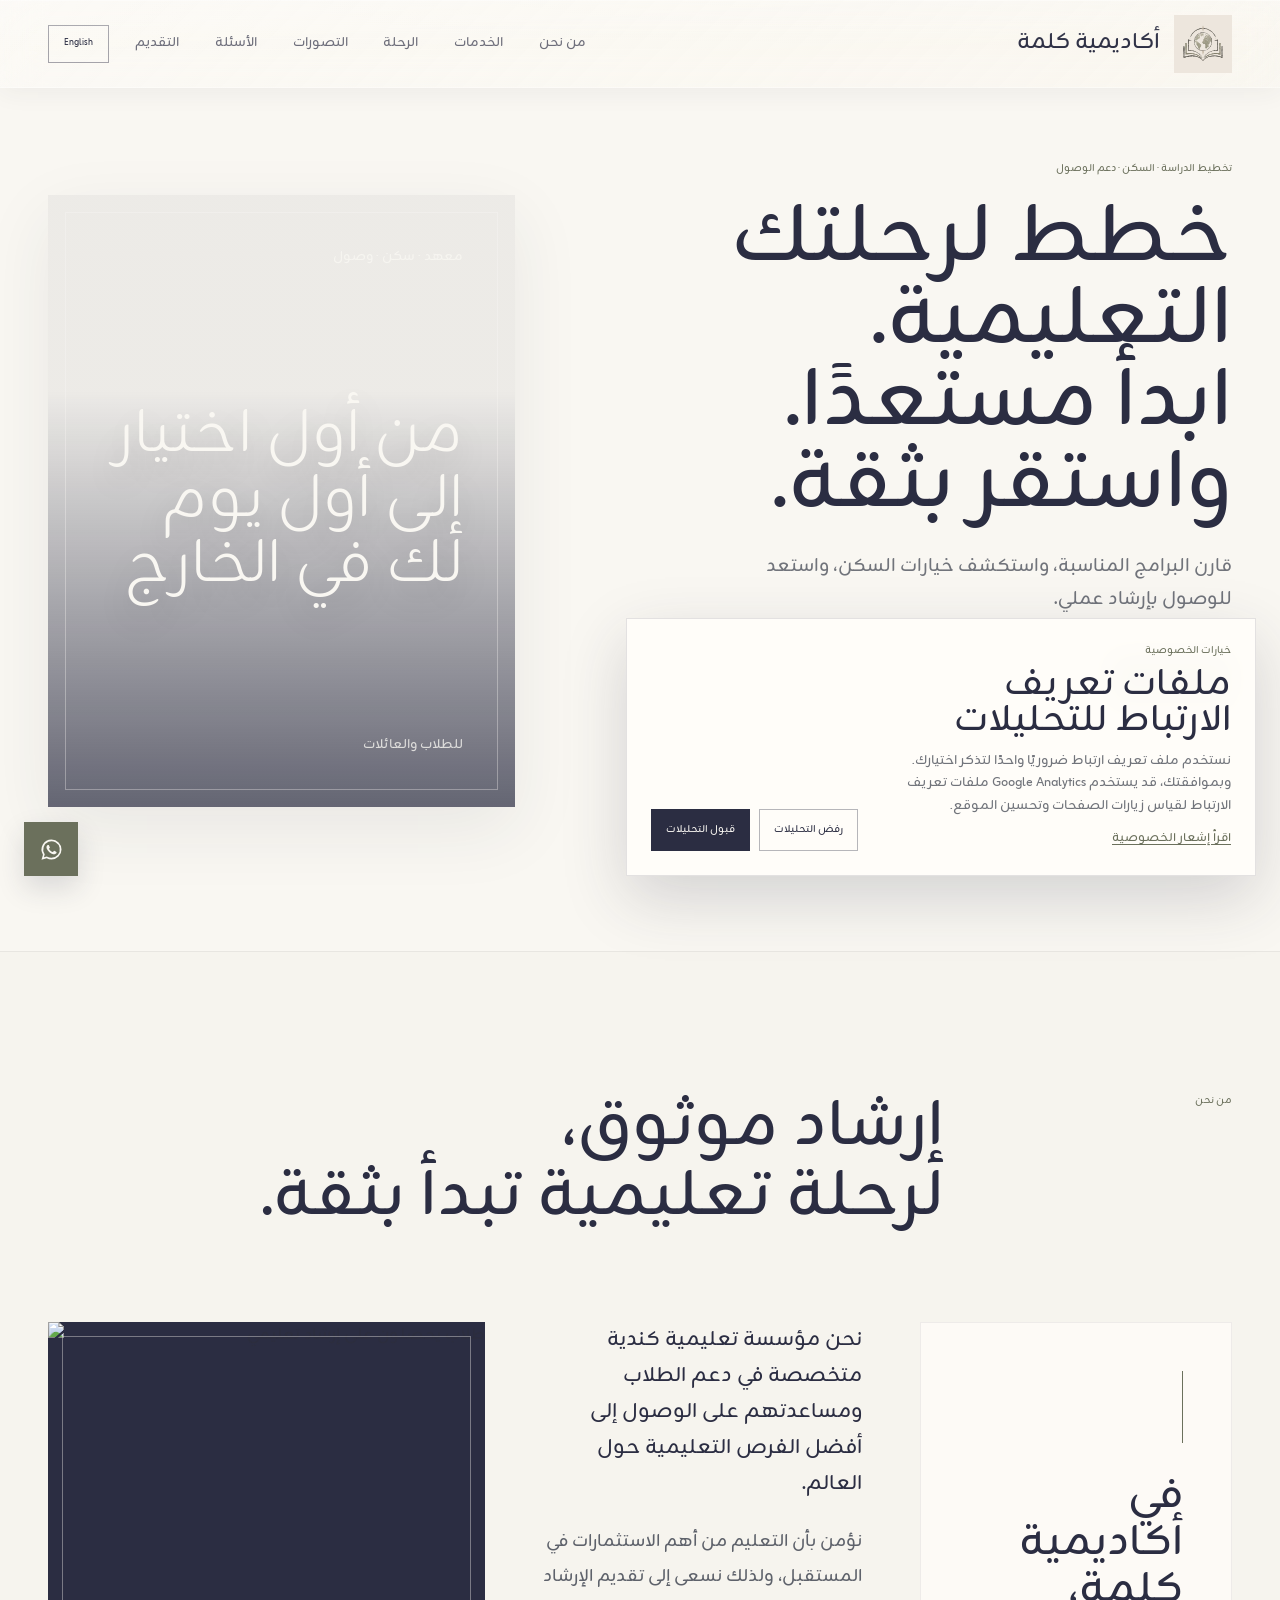
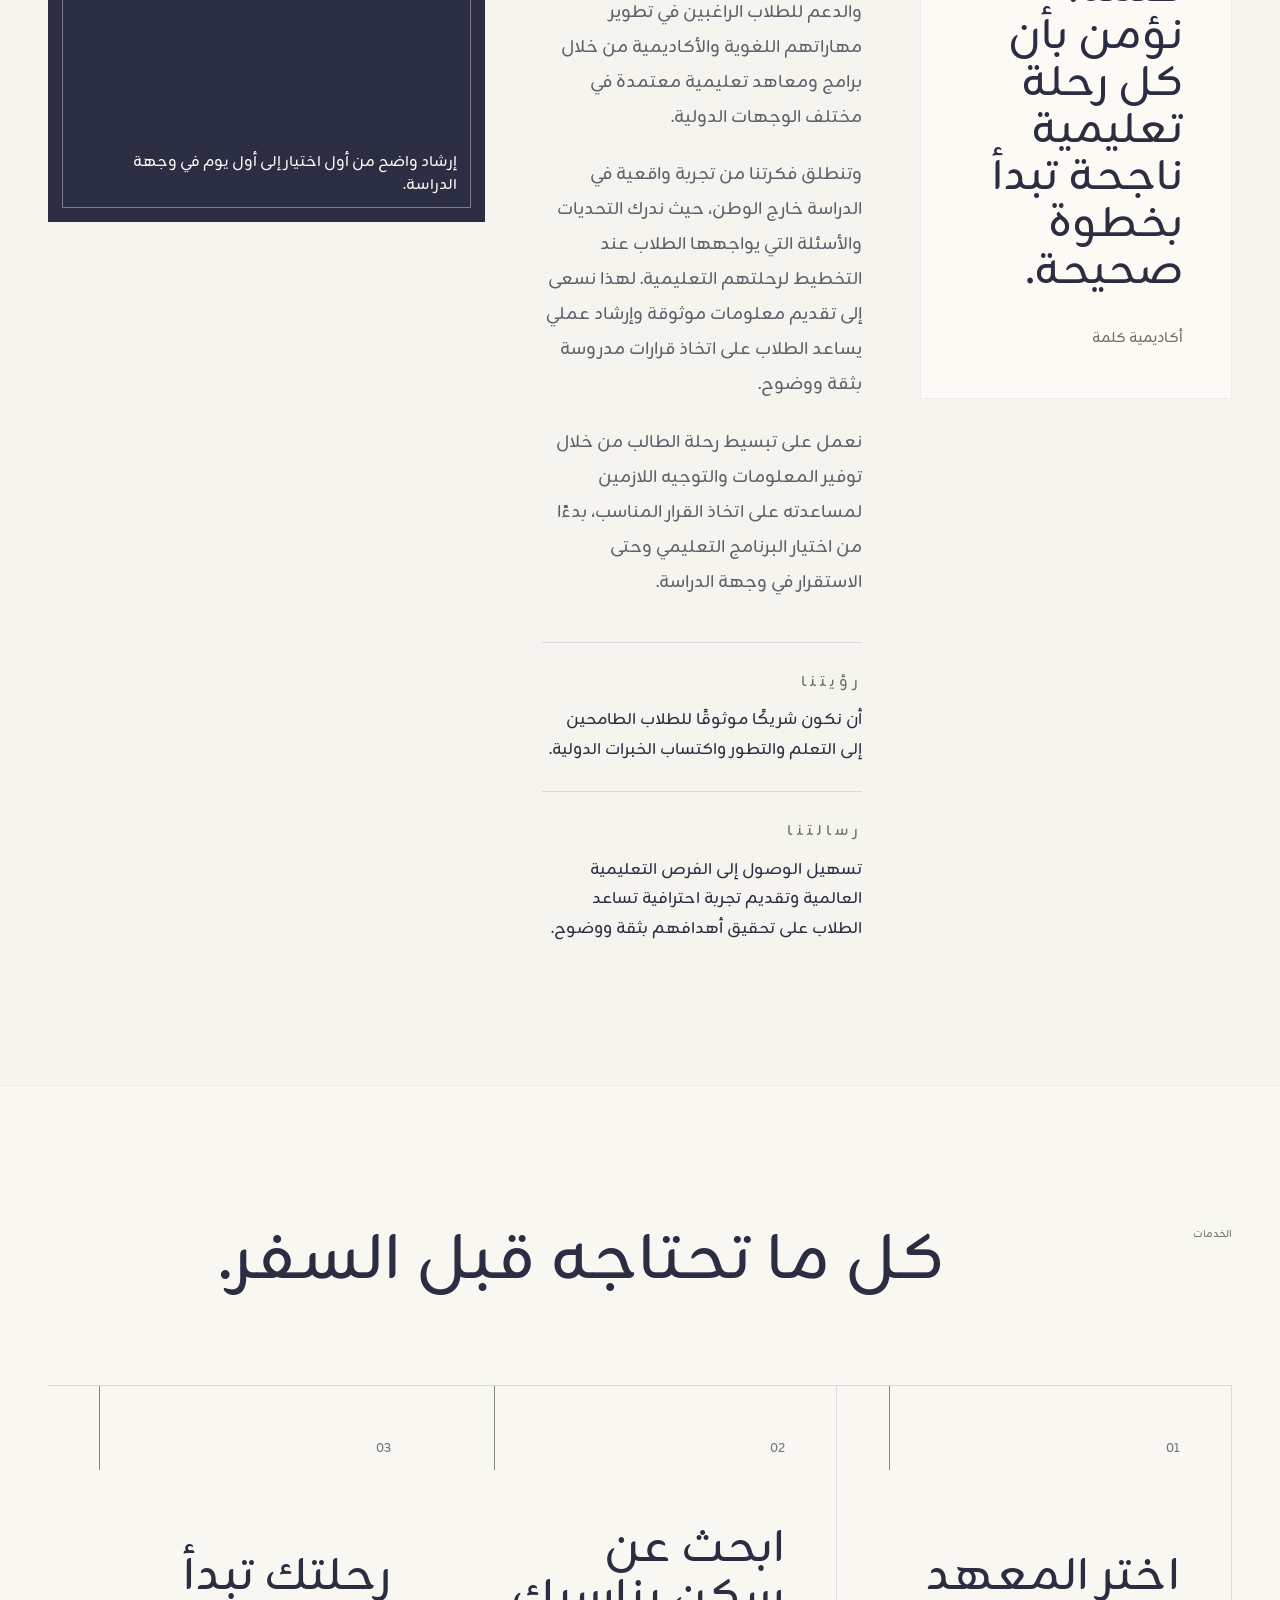
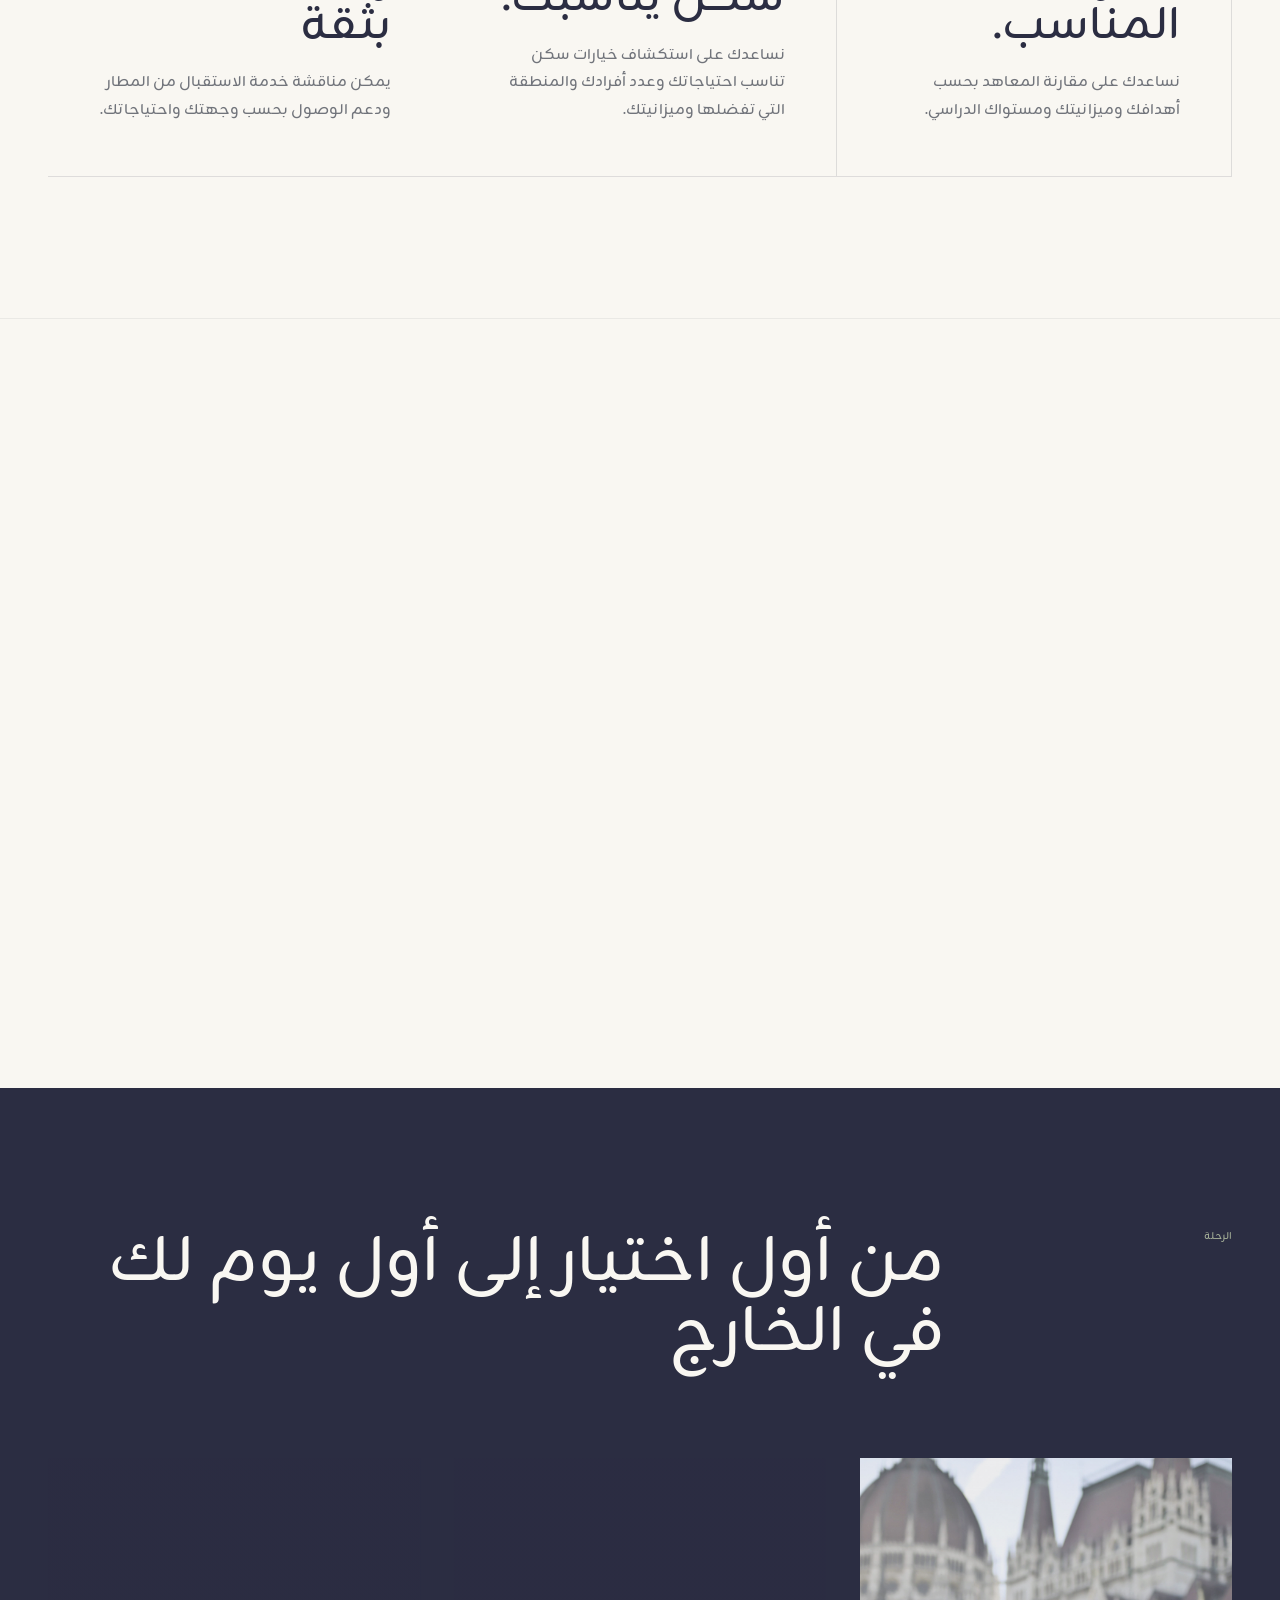
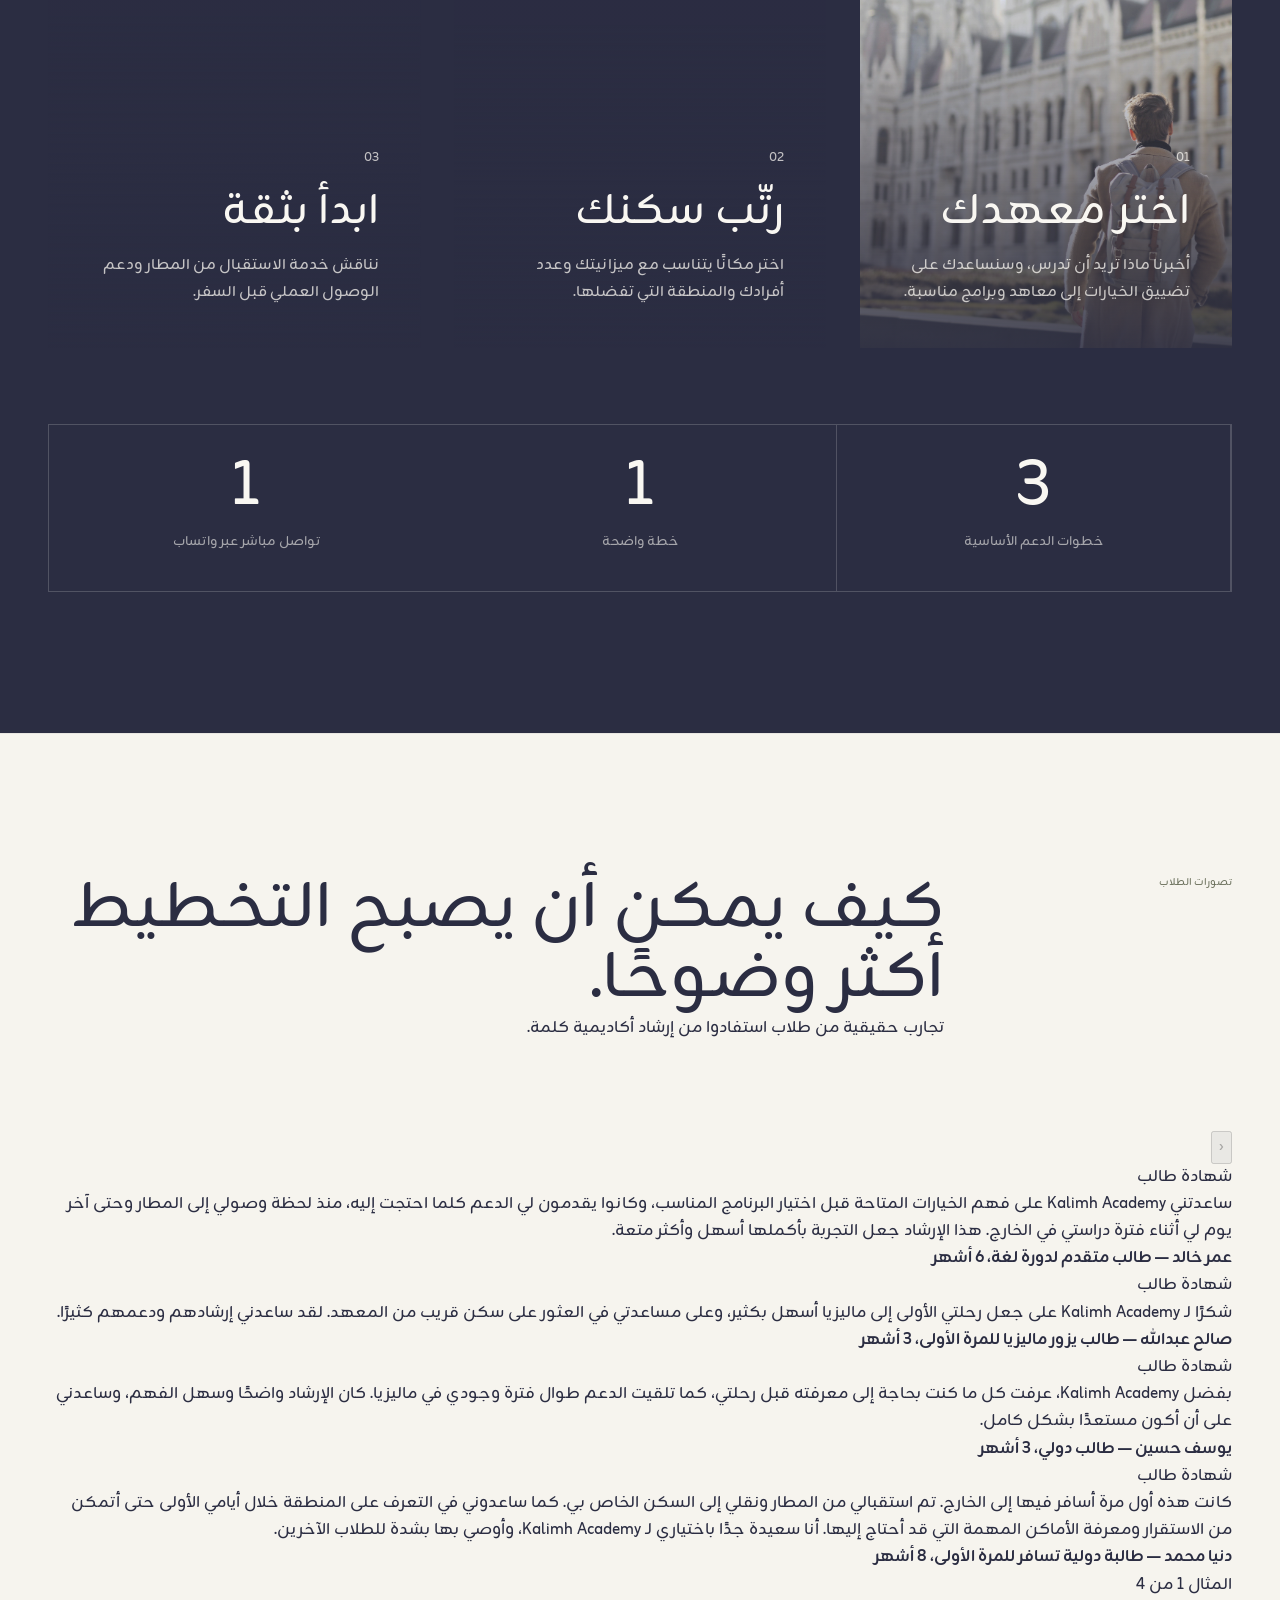
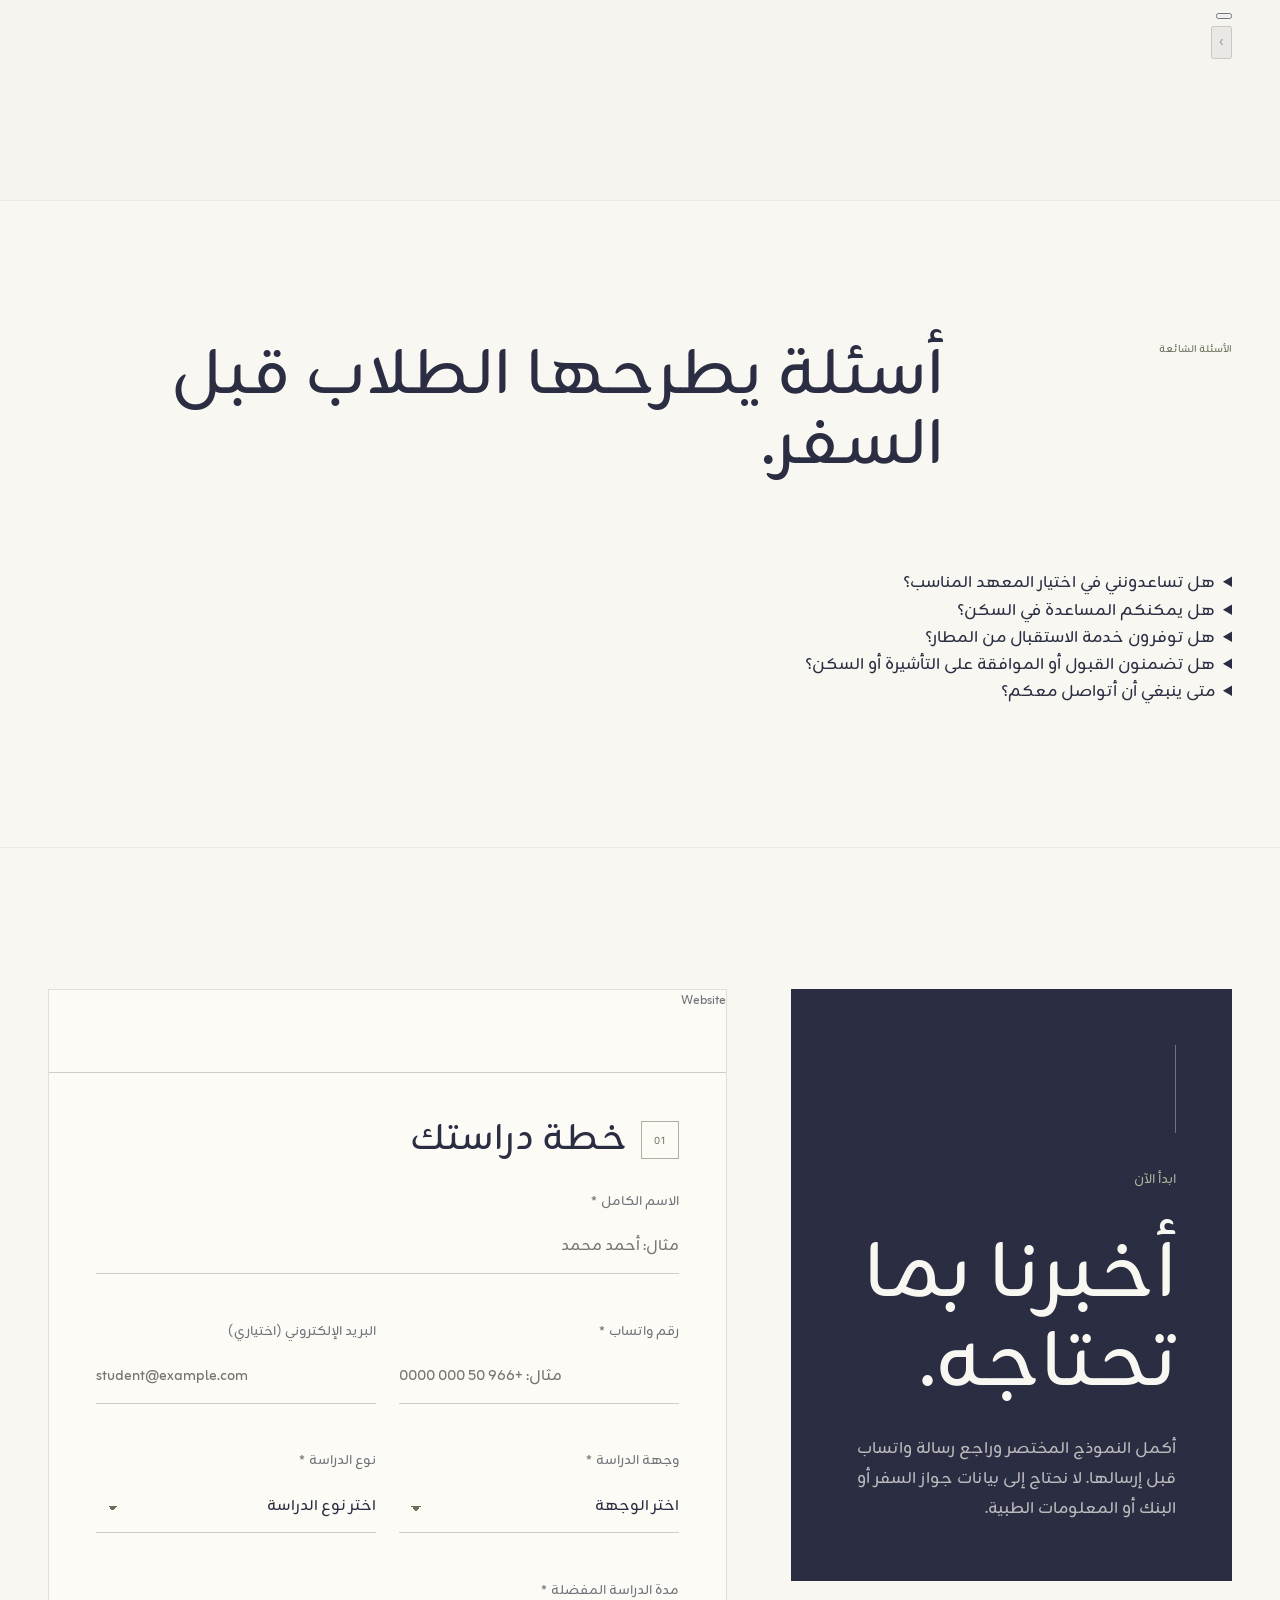
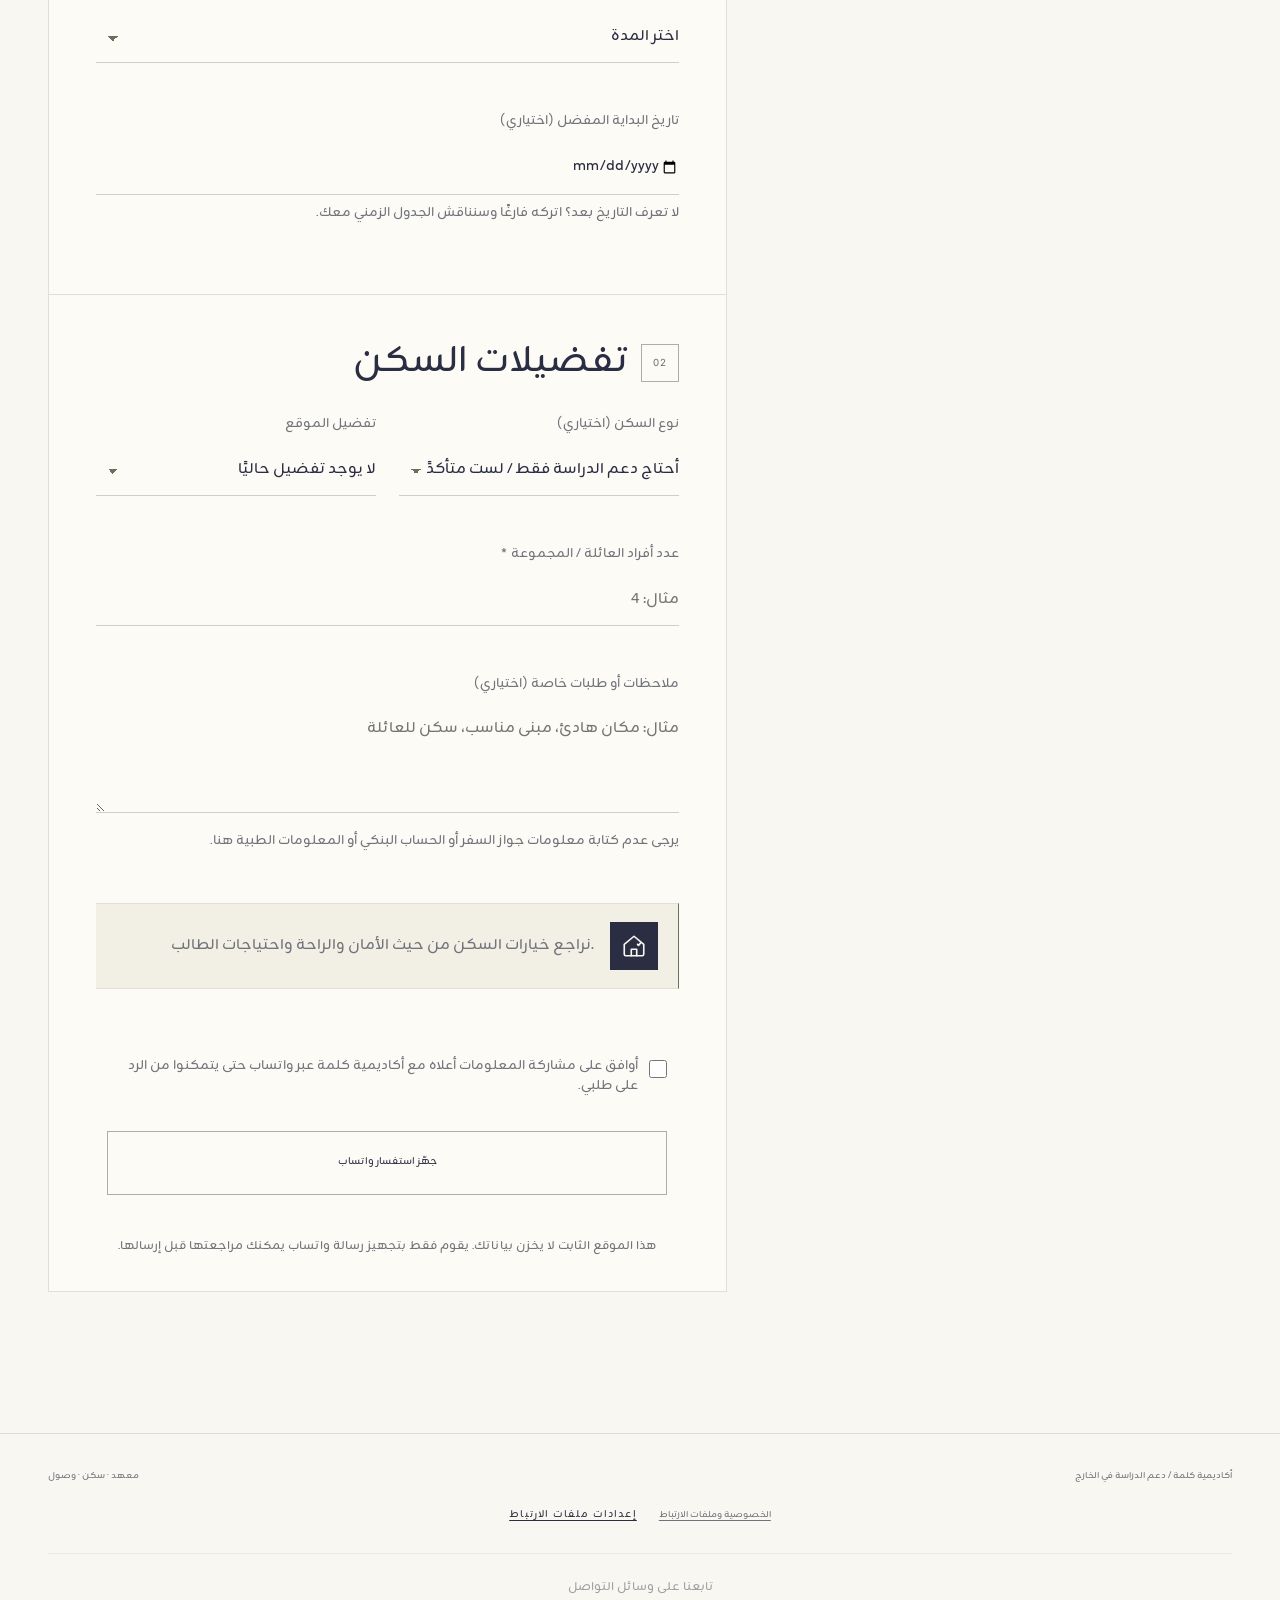
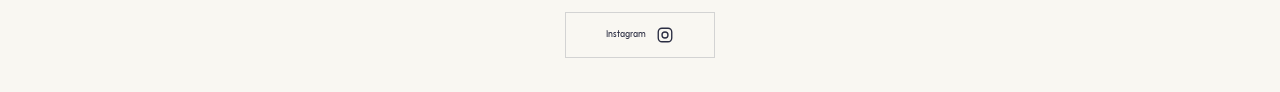
==== commit 01716994: "Show Chinese language course on Arabic page for China" ====
--- a/ar/index.html
+++ b/ar/index.html
@@ -365,7 +365,7 @@
 <label class="required" data-ar="نوع الدراسة" data-en="Study type" for="studyGoal">نوع الدراسة</label>
 <select id="studyGoal" name="studyGoal" required="">
 <option data-ar="اختر نوع الدراسة" data-en="Select study type" value="">اختر نوع الدراسة</option>
-<option data-ar="دورة لغة إنجليزية" data-en="English language course" value="english">دورة لغة إنجليزية</option>
+<option data-ar="دورة لغة إنجليزية" data-en="English language course" id="englishLanguageOption" value="english">دورة لغة إنجليزية</option><option data-ar="دورة لغة صينية" data-en="Chinese language course" hidden="" id="chineseLanguageOption" value="chinese">دورة لغة صينية</option>
 <option data-ar="كلية أو جامعة" data-en="College or university" value="college">كلية أو جامعة</option>
 <option data-ar="سنة تحضيرية أو مسار تمهيدي" data-en="Foundation or pathway" value="pathway">سنة تحضيرية أو مسار تمهيدي</option>
 <option data-ar="أخرى / لست متأكدًا بعد" data-en="Other / not sure yet" value="other">أخرى / لست متأكدًا بعد</option>
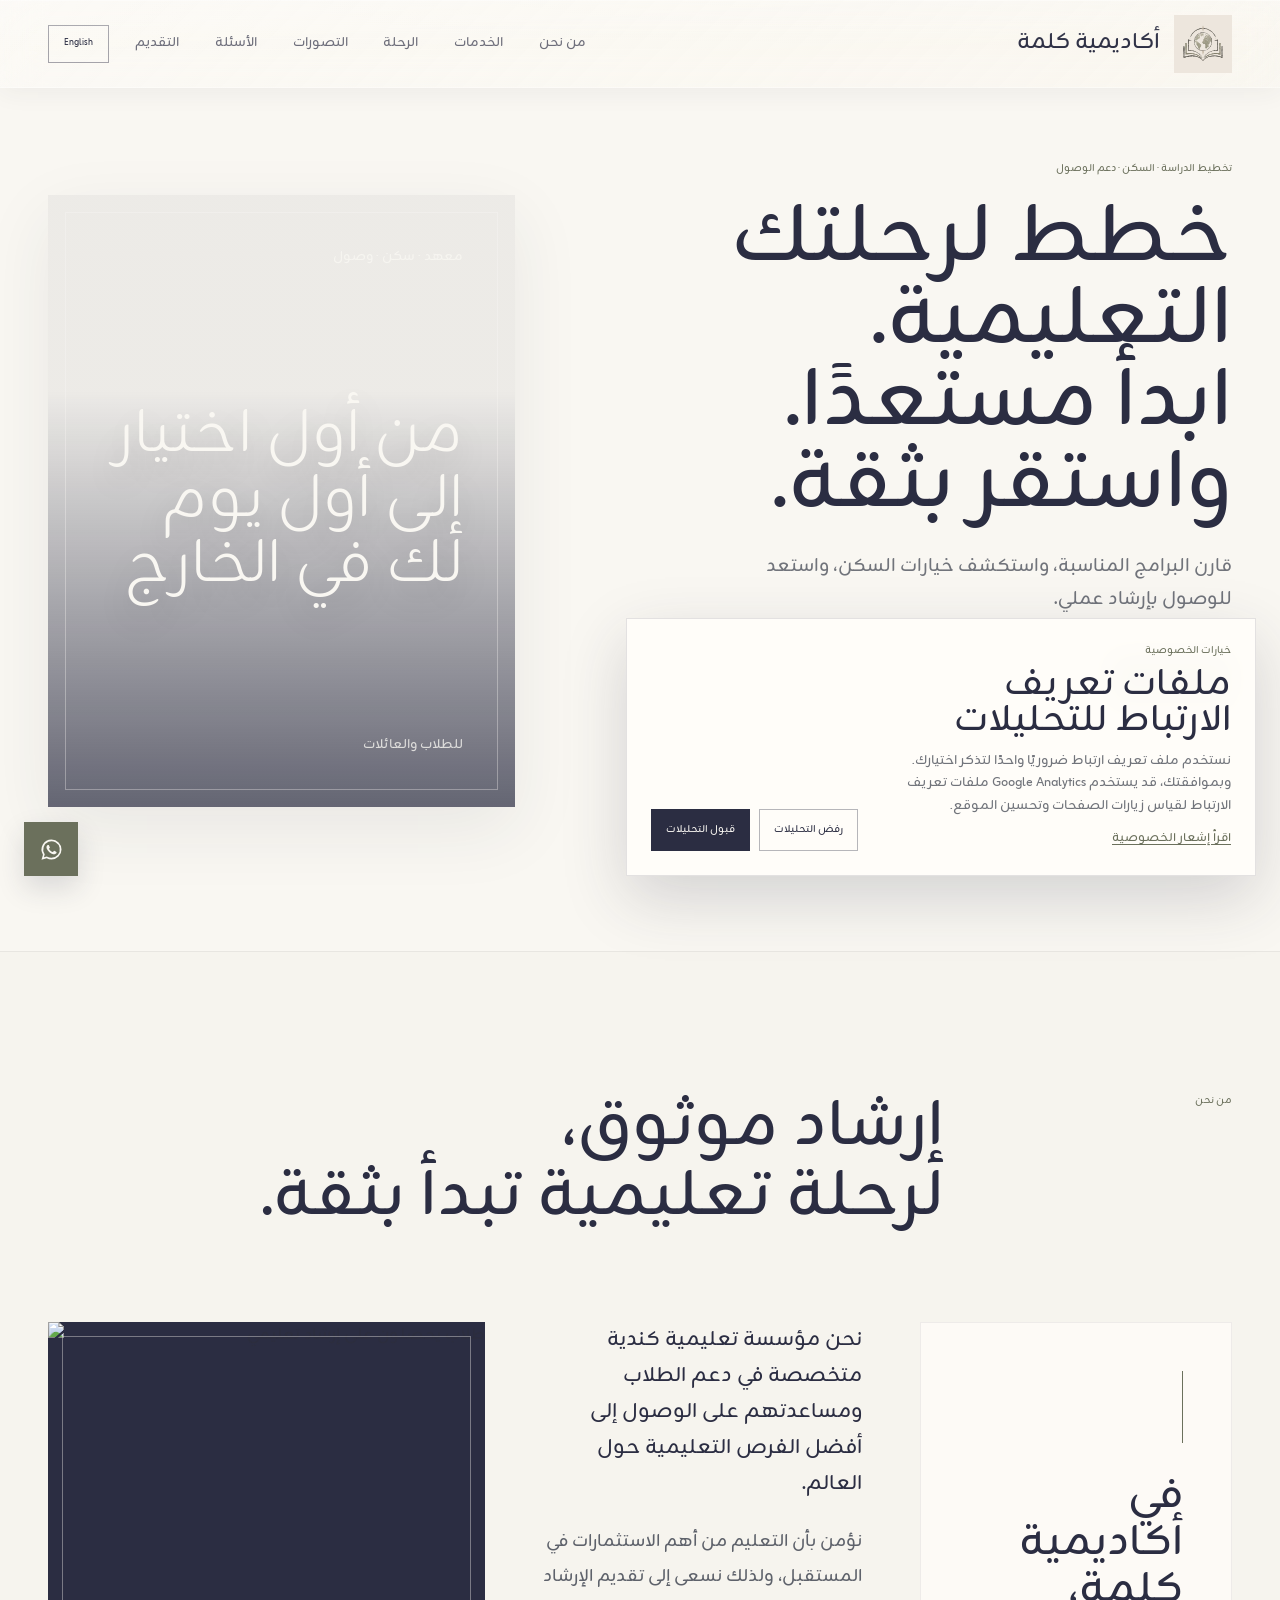
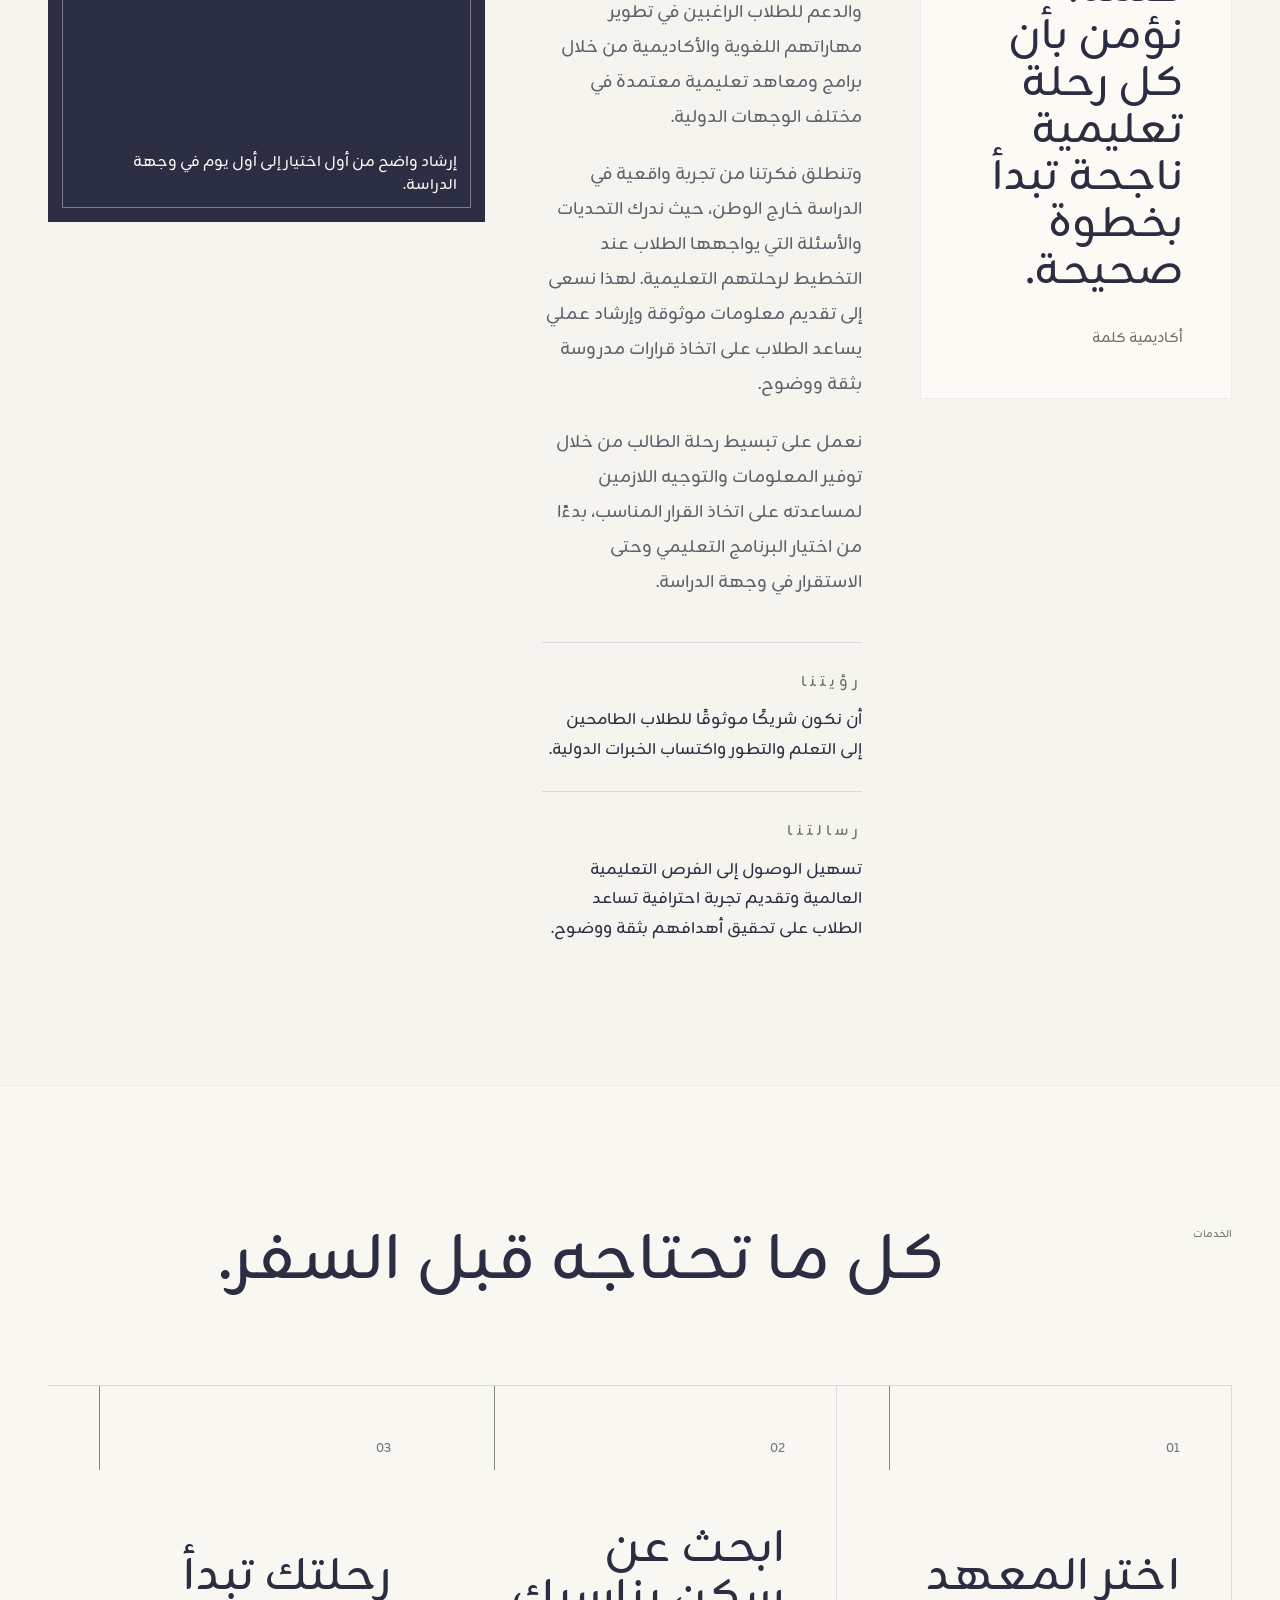
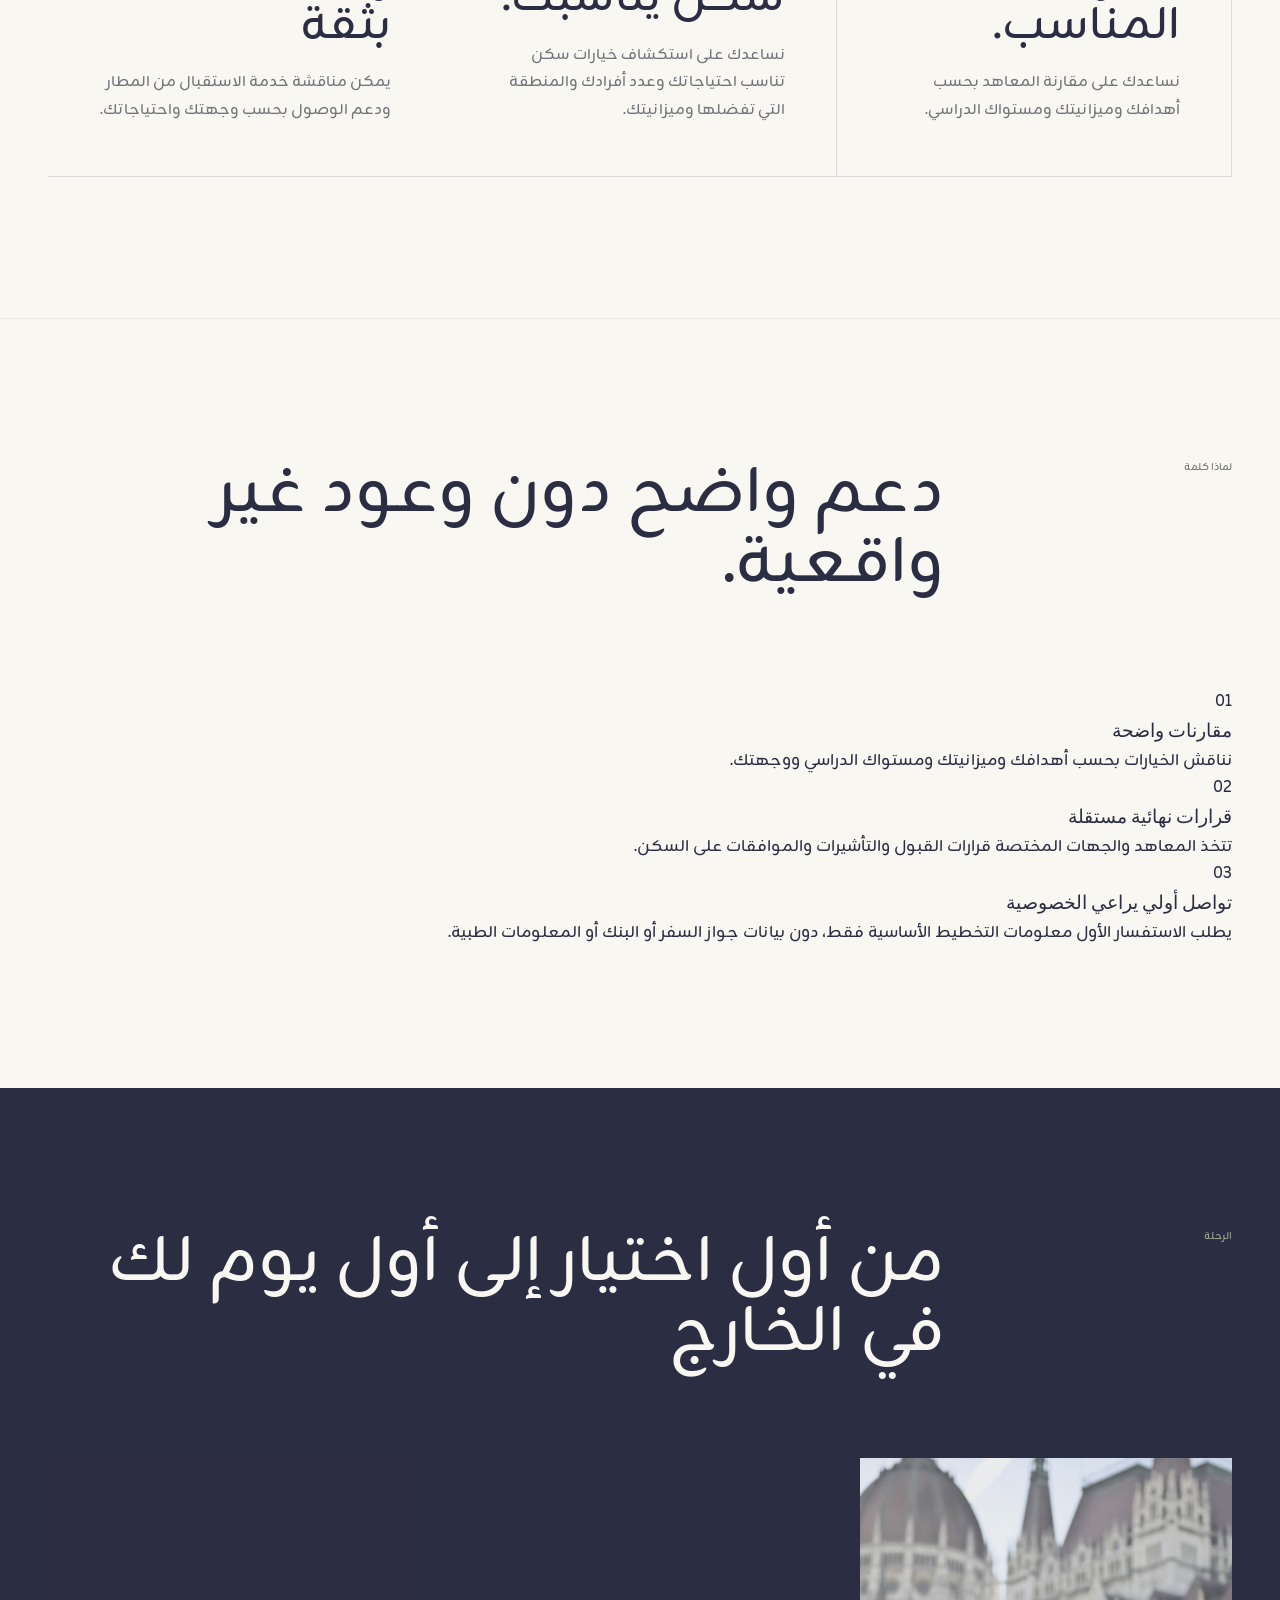
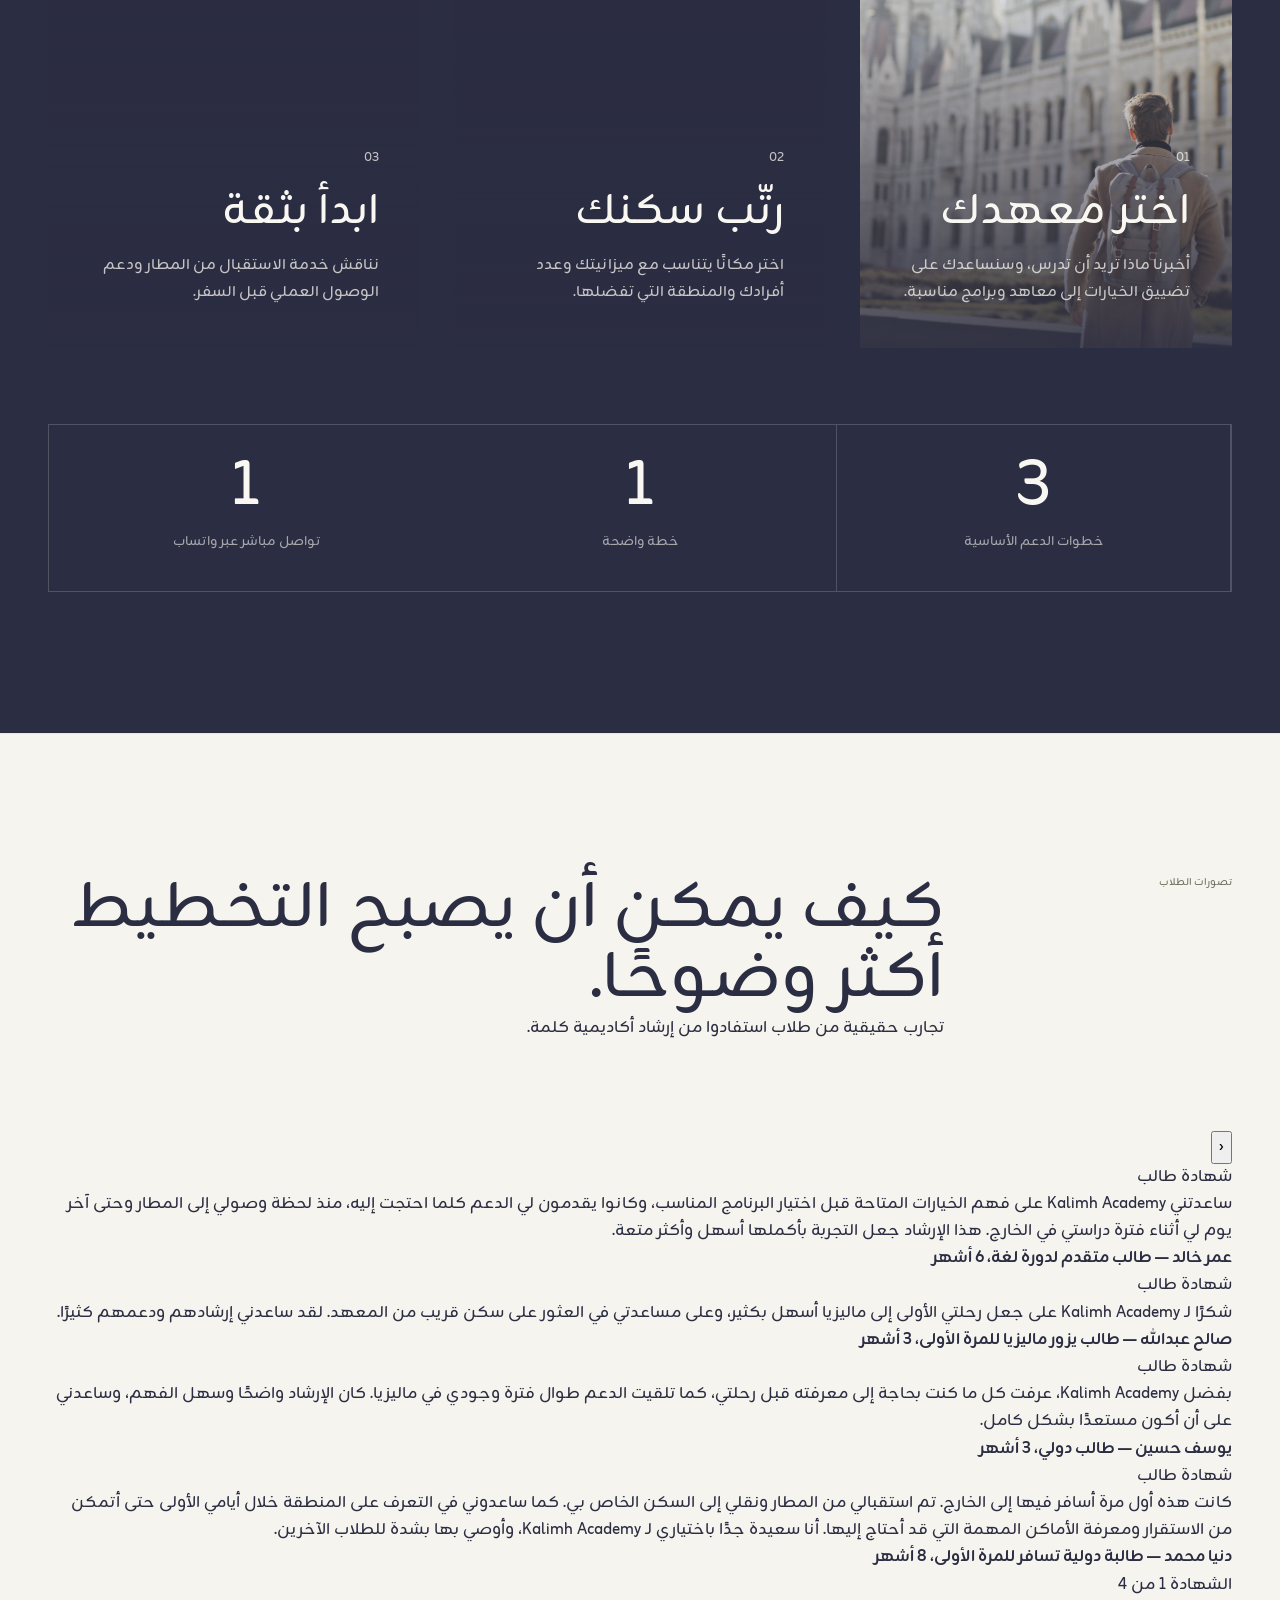
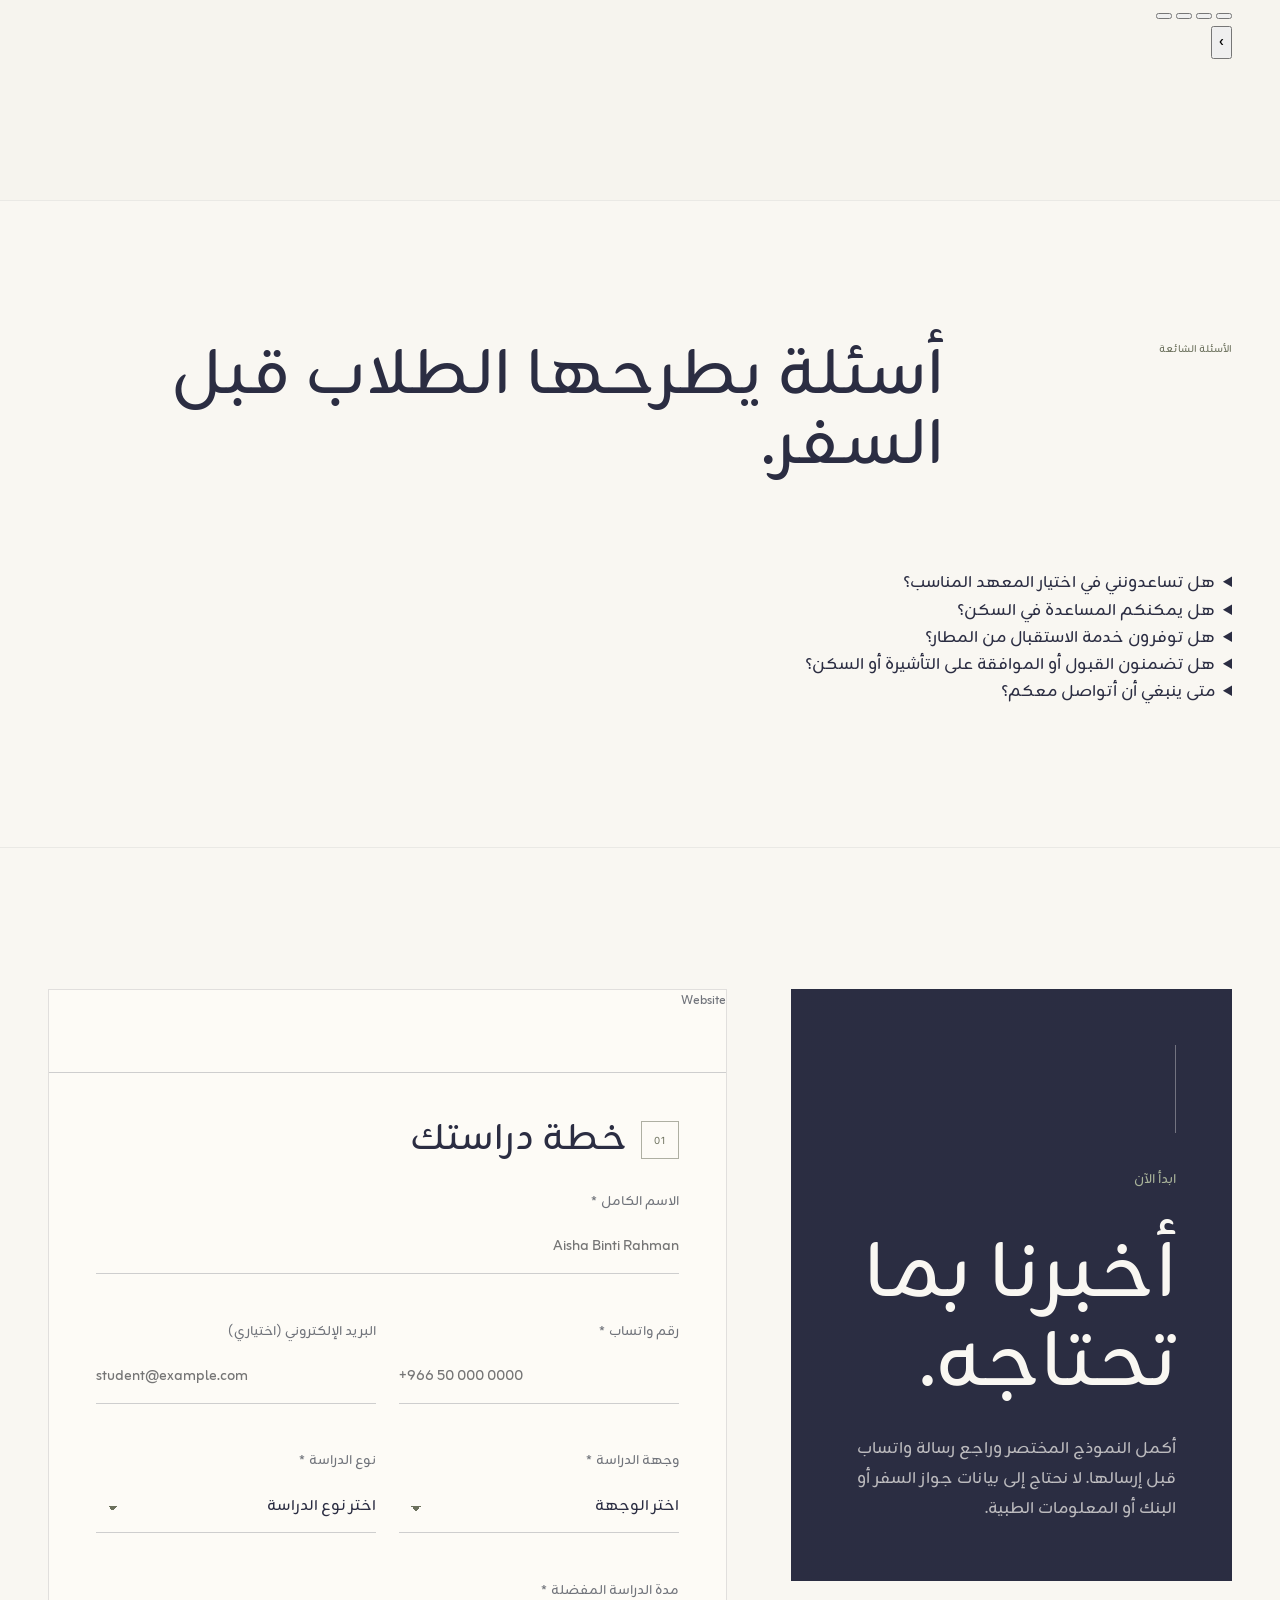
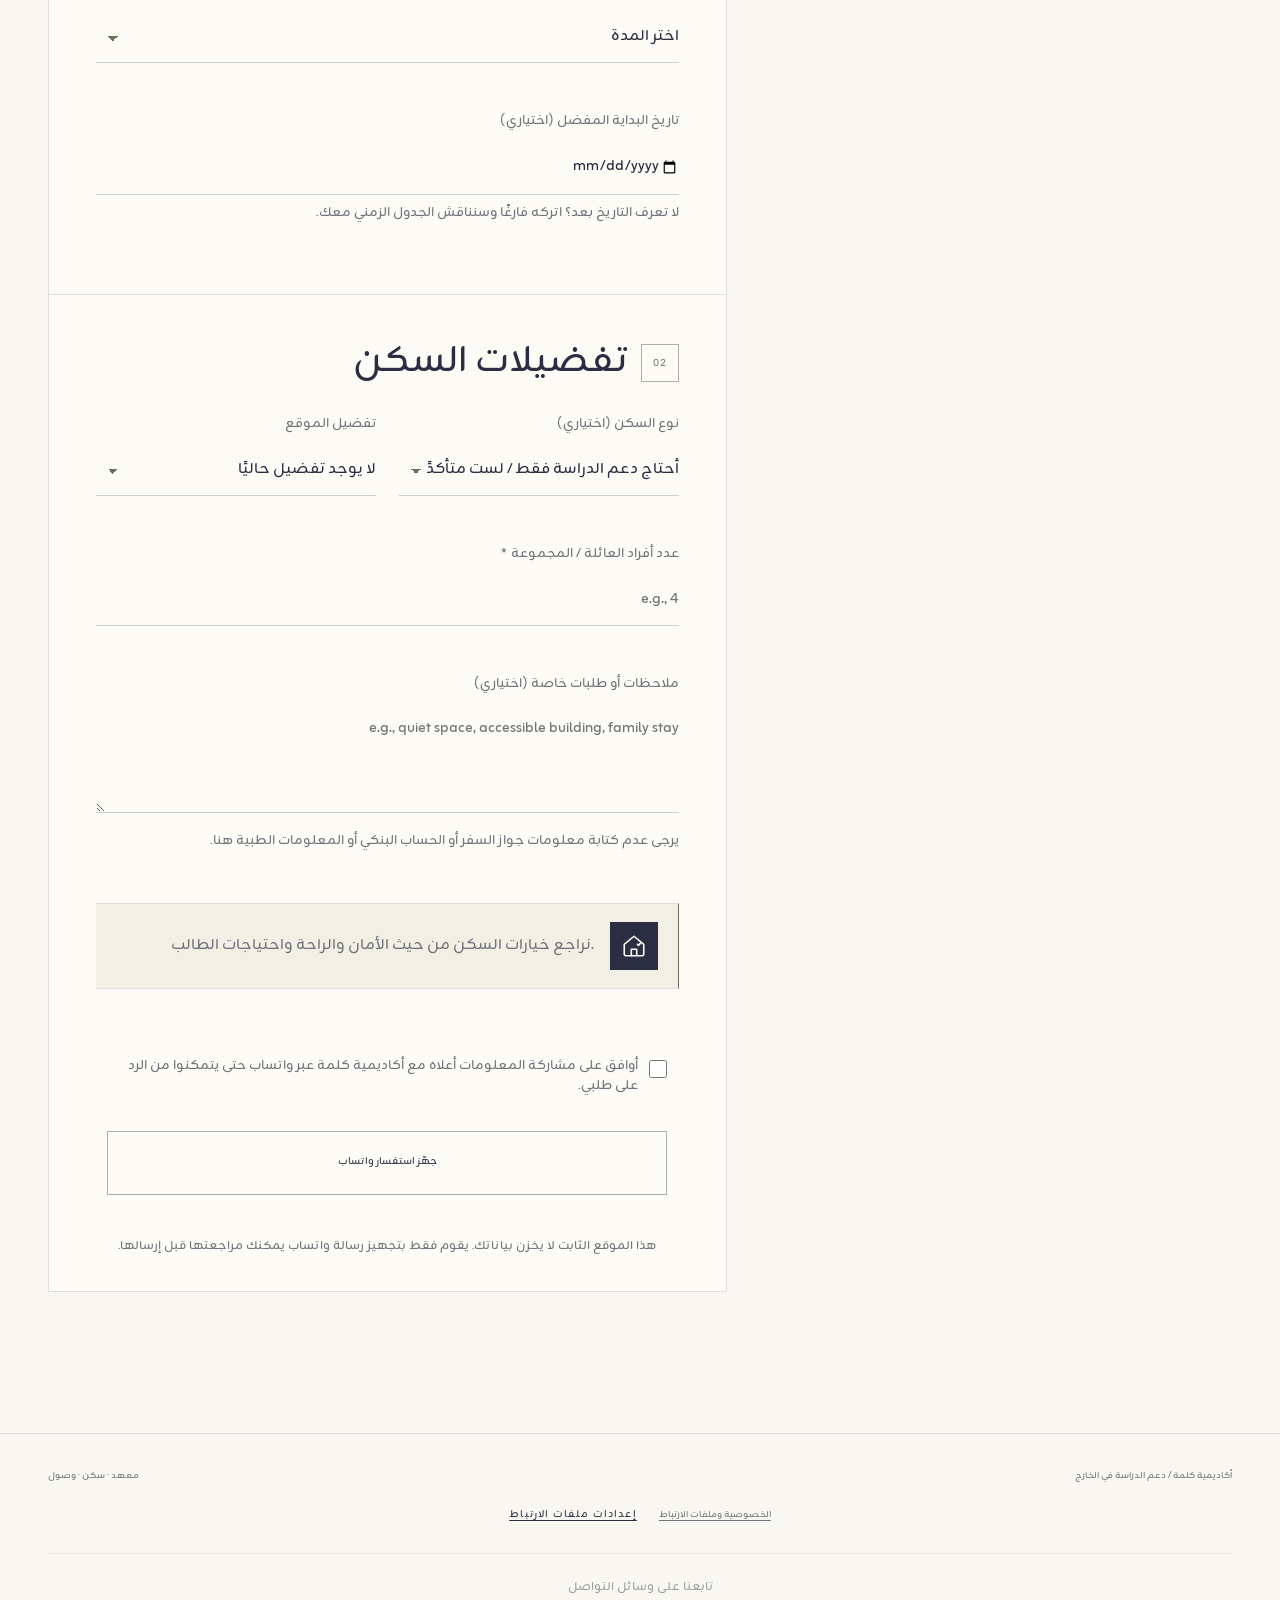
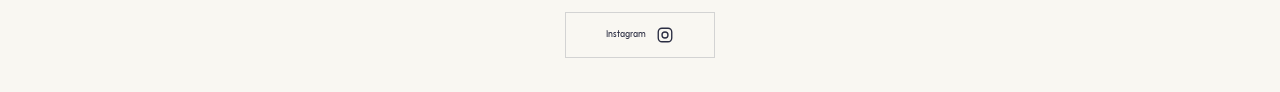
==== commit c4d03074: "Refresh Arabic form script after China language fix" ====
--- a/ar/index.html
+++ b/ar/index.html
@@ -476,7 +476,7 @@
 <span data-ar="واتساب" data-en="WhatsApp">واتساب</span>
 <svg aria-hidden="true" viewbox="0 0 32 32"><path d="M16.02 3.2A12.77 12.77 0 0 0 5.1 22.56L3.2 29l6.62-1.74a12.73 12.73 0 0 0 6.2 1.58h.01A12.82 12.82 0 0 0 28.8 16.03 12.8 12.8 0 0 0 16.02 3.2Zm0 23.45h-.01a10.57 10.57 0 0 1-5.39-1.47l-.39-.23-3.93 1.03 1.05-3.83-.25-.4a10.58 10.58 0 1 1 8.92 4.9Zm5.8-7.92c-.32-.16-1.88-.93-2.17-1.03-.29-.11-.5-.16-.71.16-.21.32-.82 1.03-1.01 1.24-.18.21-.37.24-.69.08-.32-.16-1.34-.49-2.55-1.57-.94-.84-1.58-1.88-1.77-2.2-.18-.32-.02-.49.14-.65.14-.14.32-.37.48-.56.16-.18.21-.32.32-.53.11-.21.05-.4-.03-.56-.08-.16-.71-1.71-.98-2.35-.26-.62-.52-.53-.71-.54h-.61c-.21 0-.56.08-.85.4-.29.32-1.11 1.08-1.11 2.64s1.14 3.06 1.3 3.27c.16.21 2.24 3.42 5.42 4.8.76.33 1.35.52 1.81.67.76.24 1.45.21 2 .13.61-.09 1.88-.77 2.15-1.51.26-.74.26-1.38.18-1.51-.08-.13-.29-.21-.61-.37Z"></path></svg>
 </a>
-<script defer="" src="../js/app.js?v=20260714-2"></script>
+<script defer="" src="../js/app.js?v=20261031-3"></script>
 <section aria-describedby="cookieDescription" aria-labelledby="cookieTitle" class="cookie-banner" hidden="" id="cookieBanner" role="region">
 <div class="cookie-banner-copy">
 <p class="cookie-banner-kicker" data-ar="خيارات الخصوصية" data-en="Privacy choices">خيارات الخصوصية</p>
